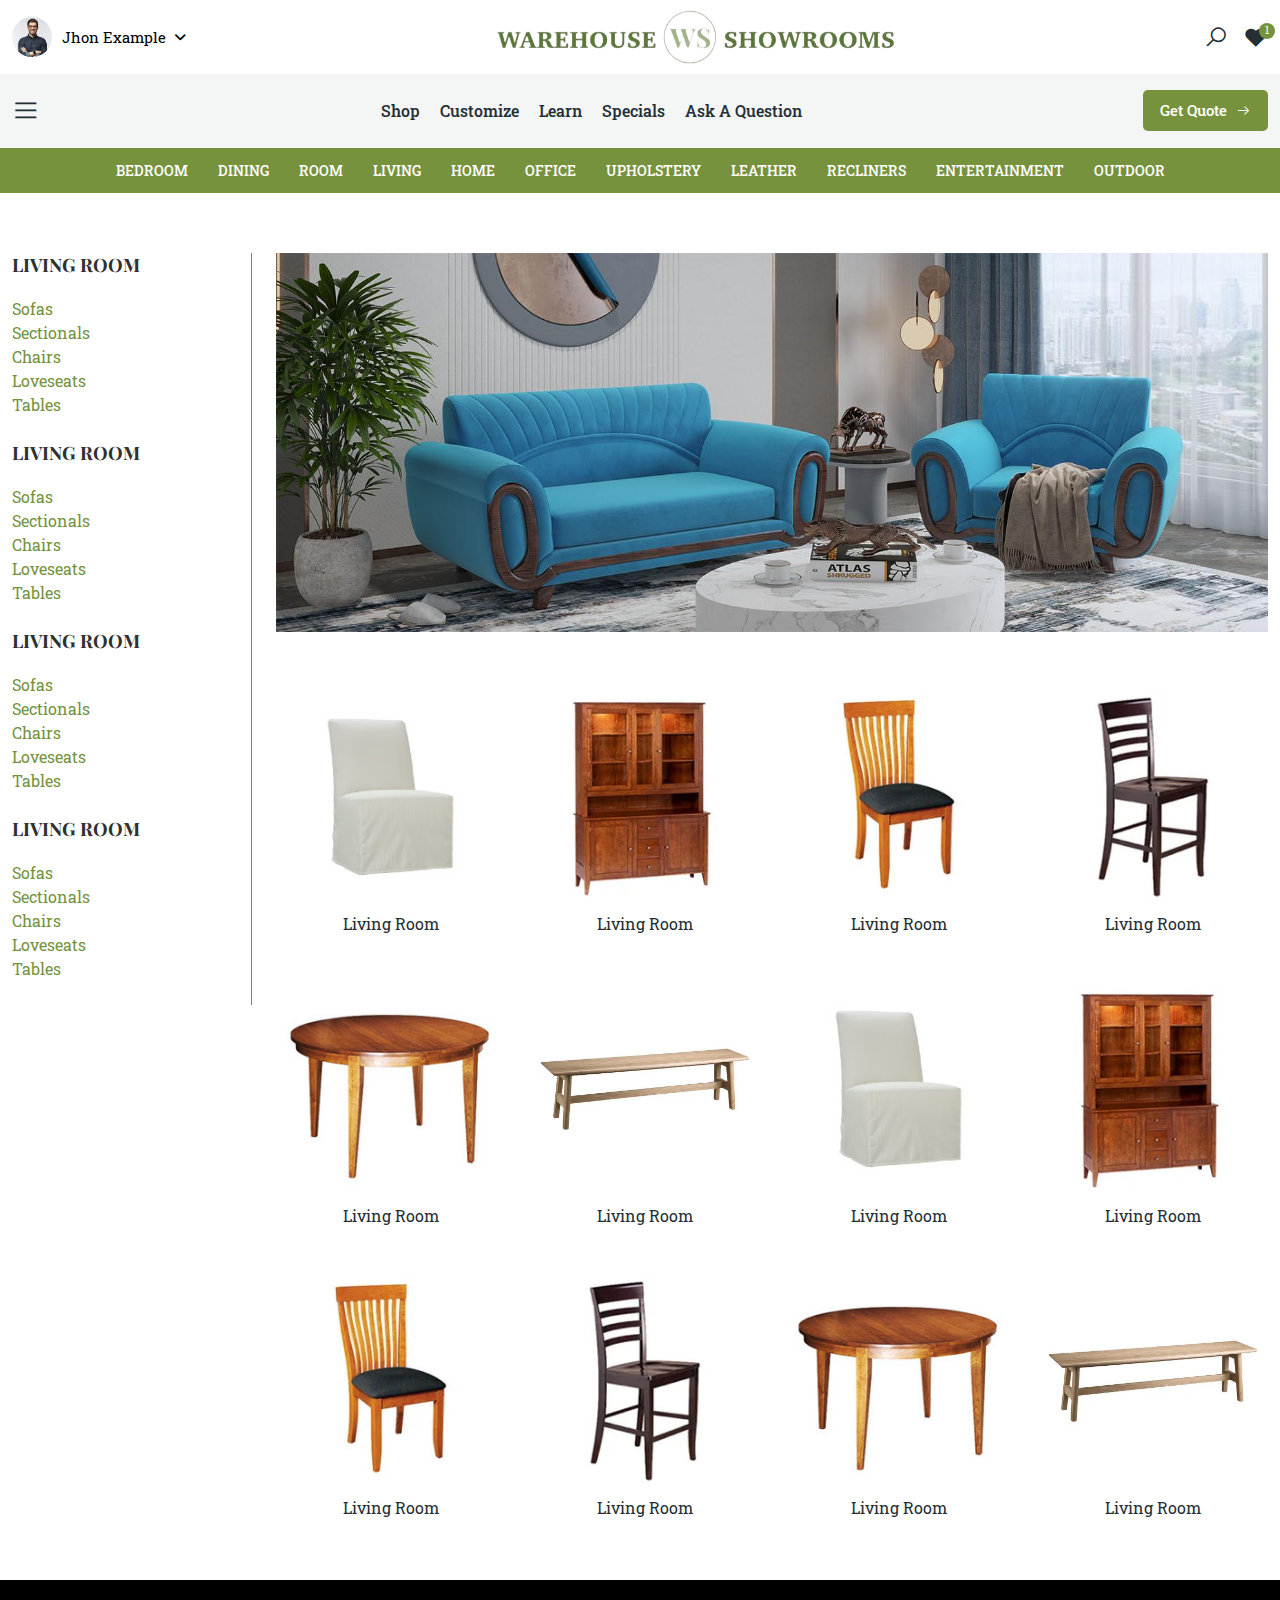
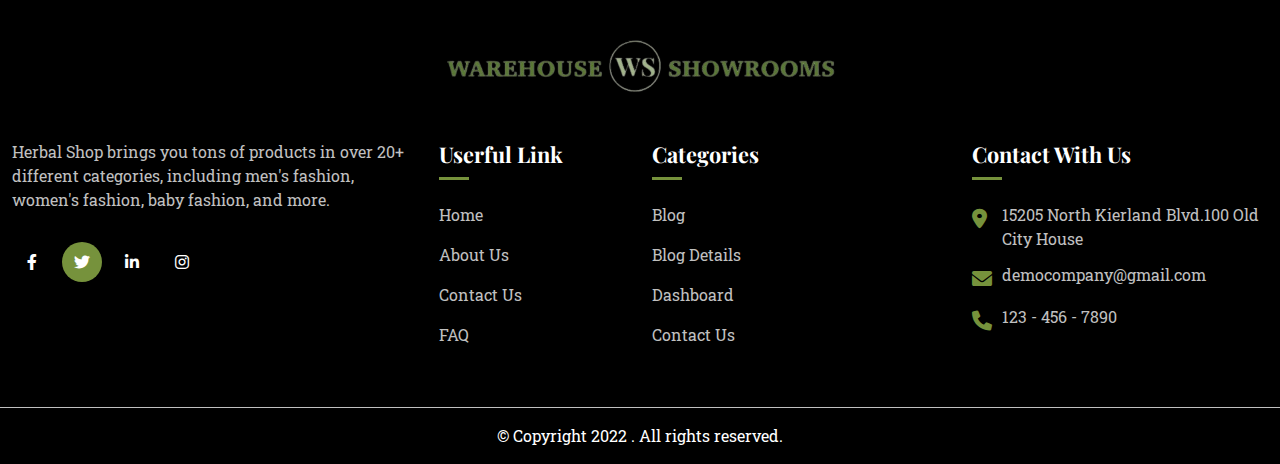
==== category.html @ d8f4ef50 "update" ====
<!-- meta tags and other links -->
<!-- Header -->
<!DOCTYPE html>
<html lang="en">

<head>
    <meta charset="UTF-8">
    <meta http-equiv="X-UA-Compatible" content="IE=edge">
    <meta name="viewport" content="width=device-width, initial-scale=1.0">
    <!-- Title -->
    <title> Html Template</title>
    <!-- Favicon -->
    <link rel="shortcut icon" href="assets/images/logo/favicon.png">
    <!-- Bootstrap -->
    <link rel="stylesheet" href="assets/css/bootstrap.min.css">
    <!-- Font awesome -->
    <link rel="stylesheet" href="assets/css/fontawesome-all.min.css">
    <!-- Slick -->
    <link rel="stylesheet" href="assets/css/slick.css">
    <!-- line awesome -->
    <link rel="stylesheet" href="assets/css/line-awesome.min.css">
    <!-- Odometer -->
    <link rel="stylesheet" href="assets/css/magnificpopup.css">
    <!-- zoom -->
    <link rel="stylesheet" href="assets/css/xzoom.css">
    <!-- Main css -->
    <link rel="stylesheet" href="assets/css/main.css">
</head>

<body>
    <!-- Preloader -->
    <div class="preloader">
        <div class="loader-p"></div>
    </div>
    <!-- scroll top -->
    <a class="scroll-top"><i class="fas fa-angle-double-up"></i></a>

    <!-- header top -->
    <div class="header-top">
        <div class="container">
            <div class="top-header-wrapper d-flex flex-wrap justify-content-between align-items-center">
                <div class="user-info">
                    <button class="user-info__button flex-align">
                        <span class="user-info__thumb">
                            <img src="assets/images/testimonial/P01-150x150.jpg" class="fit-image" alt="">
                        </span>
                        <p class="user-info__name">Jhon Example</p>
                    </button>
                    <ul class="user-info-dropdown">
                        <li class="user-info-dropdown__item"><a class="user-info-dropdown__link" href="#">
                                <span class="icon"><i class="far fa-user-circle"></i></span>
                                <span class="text">My Profile</span>
                            </a></li>
                        <li class="user-info-dropdown__item"><a class="user-info-dropdown__link" href="#">
                                <span class="icon"><i class="fas fa-cog"></i></span>
                                <span class="text">Settings</span>
                            </a></li>
                        <li class="user-info-dropdown__item"><a class="user-info-dropdown__link" href="#">
                                <span class="icon"><i class="fas fa-sign-out-alt"></i></span>
                                <span class="text">Log Out</span>
                            </a></li>
                    </ul>
                </div>
                <a class="navbar-brand logo" href="index.html">
                    <img src="assets/images/logo/logo.png" alt="">
                </a>

                <div class="header-top__right">
                    <div class="header-search">
                        <span class="icon search-button"><i class="las la-search"></i></span>

                        <div class="header-search__wrapper">
                            <form action="" class="search_inner">
                                <input type="text" class="form--control" placeholder="Search here ...">
                                <button class="search_inner__button" type="submit"><i
                                        class="las la-search"></i></button>
                            </form>
                        </div>
                    </div>

                    <a href="" class="wishlist">
                        <span class="wishlist__count">1</span>
                        <span class="icon"><i class="las la-heart"></i></span>
                    </a>
                </div>
            </div>
        </div>
    </div>
    <!-- header nav -->
    <header class="header" id="header">
        <div class="container">
            <nav class="navbar navbar-expand-lg">

                <div class="header-toggle">
                    <span class="icon"><i class="las la-bars"></i></span>
                </div>
                <div class="collapse navbar-collapse">
                    <ul class="navbar-nav nav-menu m-auto align-items-lg-center">
                        <li class="nav-item">
                            <a class="nav-link" aria-current="page" href="about.html">Shop</a>
                        </li>
                        <li class="nav-item">
                            <a class="nav-link" aria-current="page" href="index.html">Customize</a>
                        </li>
                        <li class="nav-item">
                            <a class="nav-link" href="#">Learn</a>
                        </li>
                        <li class="nav-item">
                            <a class="nav-link" href="#">
                                Specials</a>
                        </li>
                        <li class="nav-item">
                            <a class="nav-link" href="#">Ask A Question</a>
                        </li>
                    </ul>
                </div>

                <div class="header-contact-button">
                    <a href="#" class="btn btn--base btn--sm">Get Quote <span class="icon"><i
                                class="las la-arrow-right"></i></span></a>
                </div>
            </nav>
        </div>
    </header>
    <!-- header category -->
    <div class="header-category">
        <div class="container">
            <ul class="header-category__list">
                <li>
                    <a href="">BEDROOM</a>
                </li>
                <li>
                    <a href="">DINING</a>
                </li>
                <li>
                    <a href="">ROOM</a>
                </li>
                <li>
                    <a href="">LIVING</a>
                </li>
                <li>
                    <a href="">HOME</a>
                </li>
                <li>
                    <a href="">OFFICE</a>
                </li>
                <li>
                    <a href="">UPHOLSTERY</a>
                </li>
                <li>
                    <a href="">LEATHER</a>
                </li>
                <li>
                    <a href="">RECLINERS</a>
                </li>
                <li>
                    <a href="">ENTERTAINMENT</a>
                </li>
                <li>
                    <a href="">OUTDOOR</a>
                </li>
            </ul>
        </div>
    </div>

    <div class="category-page py-60">
        <div class="container">
            <div class="category-page-wrapper">
                <div class="category-sidebar">
                    <div class="category-block">
                        <h6 class="category-block__title">LIVING ROOM</h6>
                        <ul>
                            <li>
                                <a href="">Sofas</a>
                            </li>
                            <li>
                                <a href="">Sectionals</a>
                            </li>
                            <li>
                                <a href="">Chairs</a>
                            </li>
                            <li>
                                <a href="">Loveseats</a>
                            </li>
                            <li>
                                <a href="">Tables</a>
                            </li>
                        </ul>
                    </div>
                    <div class="category-block">
                        <h6 class="category-block__title">LIVING ROOM</h6>
                        <ul>
                            <li>
                                <a href="">Sofas</a>
                            </li>
                            <li>
                                <a href="">Sectionals</a>
                            </li>
                            <li>
                                <a href="">Chairs</a>
                            </li>
                            <li>
                                <a href="">Loveseats</a>
                            </li>
                            <li>
                                <a href="">Tables</a>
                            </li>
                        </ul>
                    </div>
                    <div class="category-block">
                        <h6 class="category-block__title">LIVING ROOM</h6>
                        <ul>
                            <li>
                                <a href="">Sofas</a>
                            </li>
                            <li>
                                <a href="">Sectionals</a>
                            </li>
                            <li>
                                <a href="">Chairs</a>
                            </li>
                            <li>
                                <a href="">Loveseats</a>
                            </li>
                            <li>
                                <a href="">Tables</a>
                            </li>
                        </ul>
                    </div>
                    <div class="category-block">
                        <h6 class="category-block__title">LIVING ROOM</h6>
                        <ul>
                            <li>
                                <a href="">Sofas</a>
                            </li>
                            <li>
                                <a href="">Sectionals</a>
                            </li>
                            <li>
                                <a href="">Chairs</a>
                            </li>
                            <li>
                                <a href="">Loveseats</a>
                            </li>
                            <li>
                                <a href="">Tables</a>
                            </li>
                        </ul>
                    </div>
                </div>
                <div class="category-body">
                    <div class="category-banner">
                        <img src="assets/images/banner/1647862991464.jpg" alt="">
                    </div>

                    <div class="row gy-5 pt-60">
                        <div class="col-md-6 col-lg-3">
                            <a href="" class="feature-category-item">
                                <div class="feature-category-item__image">
                                    <img src="assets/images/category/Slipcovers.jpg" alt="living room">
                                </div>
                                <h6 class="feature-category-item__title">Living Room</h6>
                            </a>
                        </div>
                        <div class="col-md-6 col-lg-3">
                            <a href="" class="feature-category-item">
                                <div class="feature-category-item__image">
                                    <img src="assets/images/category/attrsel_1461915938508.webp" alt="living room">
                                </div>
                                <h6 class="feature-category-item__title">Living Room</h6>
                            </a>
                        </div>
                        <div class="col-md-6 col-lg-3">
                            <a href="" class="feature-category-item">
                                <div class="feature-category-item__image">
                                    <img src="assets/images/category/attrsel_1461915997820.webp" alt="living room">
                                </div>
                                <h6 class="feature-category-item__title">Living Room</h6>
                            </a>
                        </div>
                        <div class="col-md-6 col-lg-3">
                            <a href="" class="feature-category-item">
                                <div class="feature-category-item__image">
                                    <img src="assets/images/category/attrsel_1461916352266.webp" alt="living room">
                                </div>
                                <h6 class="feature-category-item__title">Living Room</h6>
                            </a>
                        </div>
                        <div class="col-md-6 col-lg-3">
                            <a href="" class="feature-category-item">
                                <div class="feature-category-item__image">
                                    <img src="assets/images/category/attrsel_1461916380734.jpg" alt="living room">
                                </div>
                                <h6 class="feature-category-item__title">Living Room</h6>
                            </a>
                        </div>
                        <div class="col-md-6 col-lg-3">
                            <a href="" class="feature-category-item">
                                <div class="feature-category-item__image">
                                    <img src="assets/images/category/attrsel_1603983054504.webp" alt="living room">
                                </div>
                                <h6 class="feature-category-item__title">Living Room</h6>
                            </a>
                        </div>
                        <div class="col-md-6 col-lg-3">
                            <a href="" class="feature-category-item">
                                <div class="feature-category-item__image">
                                    <img src="assets/images/category/Slipcovers.jpg" alt="living room">
                                </div>
                                <h6 class="feature-category-item__title">Living Room</h6>
                            </a>
                        </div>
                        <div class="col-md-6 col-lg-3">
                            <a href="" class="feature-category-item">
                                <div class="feature-category-item__image">
                                    <img src="assets/images/category/attrsel_1461915938508.webp" alt="living room">
                                </div>
                                <h6 class="feature-category-item__title">Living Room</h6>
                            </a>
                        </div>
                        <div class="col-md-6 col-lg-3">
                            <a href="" class="feature-category-item">
                                <div class="feature-category-item__image">
                                    <img src="assets/images/category/attrsel_1461915997820.webp" alt="living room">
                                </div>
                                <h6 class="feature-category-item__title">Living Room</h6>
                            </a>
                        </div>
                        <div class="col-md-6 col-lg-3">
                            <a href="" class="feature-category-item">
                                <div class="feature-category-item__image">
                                    <img src="assets/images/category/attrsel_1461916352266.webp" alt="living room">
                                </div>
                                <h6 class="feature-category-item__title">Living Room</h6>
                            </a>
                        </div>
                        <div class="col-md-6 col-lg-3">
                            <a href="" class="feature-category-item">
                                <div class="feature-category-item__image">
                                    <img src="assets/images/category/attrsel_1461916380734.jpg" alt="living room">
                                </div>
                                <h6 class="feature-category-item__title">Living Room</h6>
                            </a>
                        </div>
                        <div class="col-md-6 col-lg-3">
                            <a href="" class="feature-category-item">
                                <div class="feature-category-item__image">
                                    <img src="assets/images/category/attrsel_1603983054504.webp" alt="living room">
                                </div>
                                <h6 class="feature-category-item__title">Living Room</h6>
                            </a>
                        </div>
                    </div>
                </div>
            </div>
        </div>
    </div>

    <!-- footer section -->
    <footer class="footer-area">
        <div class="py-60">
            <div class="container">
                <div class="row justify-content-center gy-5">
                    <div class="col-12">
                        <div class="footer-item__logo">
                            <a href="index.html"> <img src="assets/images/logo/logo.png" alt=""></a>
                        </div>
                    </div>
                    <div class="col-xl-4 col-sm-6 col-xsm-6">
                        <div class="footer-item">
                            <p class="footer-item__desc"> Herbal Shop brings you tons of products in over 20+ different
                                categories, including men's fashion, women's fashion, baby fashion, and more. </p>
                            <ul class="social-list">
                                <li class="social-list__item"><a href="https://www.facebook.com"
                                        class="social-list__link flex-center"><i class="fab fa-facebook-f"></i></a>
                                </li>
                                <li class="social-list__item"><a href="https://www.twitter.com"
                                        class="social-list__link flex-center active"> <i class="fab fa-twitter"></i></a>
                                </li>
                                <li class="social-list__item"><a href="https://www.linkedin.com"
                                        class="social-list__link flex-center"> <i class="fab fa-linkedin-in"></i></a>
                                </li>
                                <li class="social-list__item"><a href="https://www.pinterest.com"
                                        class="social-list__link flex-center"> <i class="fab fa-instagram"></i></a></li>
                            </ul>
                        </div>
                    </div>
                    <div class="col-xl-2 col-sm-6 col-xsm-6">
                        <div class="footer-item">
                            <h5 class="footer-item__title">Userful Link</h5>
                            <ul class="footer-menu">
                                <li class="footer-menu__item"><a href="#" class="footer-menu__link">Home</a></li>
                                <li class="footer-menu__item"><a href="#" class="footer-menu__link">About Us </a></li>
                                <li class="footer-menu__item"><a href="#" class="footer-menu__link">Contact Us </a></li>
                                <li class="footer-menu__item"><a href="#" class="footer-menu__link">FAQ</a></li>
                            </ul>
                        </div>
                    </div>
                    <div class="col-xl-3 col-sm-6 col-xsm-6">
                        <div class="footer-item">
                            <h5 class="footer-item__title">Categories</h5>
                            <ul class="footer-menu">
                                <li class="footer-menu__item"><a href="#" class="footer-menu__link">Blog </a></li>
                                <li class="footer-menu__item"><a href="#" class="footer-menu__link">Blog Details </a>
                                </li>
                                <li class="footer-menu__item"><a href="#" class="footer-menu__link">Dashboard </a></li>
                                <li class="footer-menu__item"><a href="#" class="footer-menu__link"> Contact Us</a></li>
                            </ul>
                        </div>
                    </div>
                    <div class="col-xl-3 col-sm-6 col-xsm-6">
                        <div class="footer-item">
                            <h5 class="footer-item__title">Contact With Us</h5>
                            <ul class="footer-contact-menu">
                                <li class="footer-contact-menu__item">
                                    <div class="footer-contact-menu__item-icon">
                                        <i class="fas fa-map-marker-alt"></i>
                                    </div>
                                    <div class="footer-contact-menu__item-content">
                                        <p>15205 North Kierland Blvd.100
                                            Old City House</p>
                                    </div>
                                </li>
                                <li class="footer-contact-menu__item">
                                    <div class="footer-contact-menu__item-icon">
                                        <i class="fas fa-envelope"></i>
                                    </div>
                                    <div class="footer-contact-menu__item-content">
                                        <p>democompany@gmail.com</p>
                                    </div>
                                </li>
                                <li class="footer-contact-menu__item">
                                    <div class="footer-contact-menu__item-icon">
                                        <i class="fas fa-phone"></i>
                                    </div>
                                    <div class="footer-contact-menu__item-content">
                                        <p>123 - 456 - 7890 </p>
                                    </div>
                                </li>
                            </ul>
                        </div>
                    </div>
                </div>
            </div>
        </div>
        <!-- Footer Top End-->

        <!-- bottom Footer -->
        <div class="bottom-footer py-3">
            <div class="container">
                <div class="text-center">
                    <p class="bottom-footer__text text-white"> &copy; Copyright 2022 . All rights reserved.</p>
                </div>
            </div>
        </div>
    </footer>
    <!-- Jquery js -->
    <script src="assets/js/jquery-3.6.3.min.js"></script>
    <!-- Bootstrap Bundle Js -->
    <script src="assets/js/boostrap.bundle.min.js"></script>
    <!-- Slick js -->
    <script src="assets/js/slick.min.js"></script>
    <!-- Odometer js -->
    <script src="assets/js/magnific.min.js"></script>
    <!-- Viewport js -->
    <script src="assets/js/viewport.jquery.js"></script>
    <!-- x zoom -->
    <script src="assets/js/xzoom.min.js"></script>
    <!-- setup -->
    <script src="assets/js/setup.js"></script>
    <!-- main js -->
    <script src="assets/js/main.js"></script>
</body>

</html>
---- assets/css/line-awesome.min.css ----
.la,.lab,.lad,.lal,.lar,.las{-moz-osx-font-smoothing:grayscale;-webkit-font-smoothing:antialiased;display:inline-block;font-style:normal;font-variant:normal;text-rendering:auto;line-height:1}.la-lg{font-size:1.33333em;line-height:.75em;vertical-align:-.0667em}.la-xs{font-size:.75em}.la-sm{font-size:.875em}.la-1x{font-size:1em}.la-2x{font-size:2em}.la-3x{font-size:3em}.la-4x{font-size:4em}.la-5x{font-size:5em}.la-6x{font-size:6em}.la-7x{font-size:7em}.la-8x{font-size:8em}.la-9x{font-size:9em}.la-10x{font-size:10em}.la-fw{text-align:center;width:1.25em}.la-ul{list-style-type:none;margin-left:2.5em;padding-left:0}.la-ul>li{position:relative}.la-li{left:-2em;position:absolute;text-align:center;width:2em;line-height:inherit}.la-border{border:solid .08em #eee;border-radius:.1em;padding:.2em .25em .15em}.la-pull-left{float:left}.la-pull-right{float:right}.la.la-pull-left,.lab.la-pull-left,.lal.la-pull-left,.lar.la-pull-left,.las.la-pull-left{margin-right:.3em}.la.la-pull-right,.lab.la-pull-right,.lal.la-pull-right,.lar.la-pull-right,.las.la-pull-right{margin-left:.3em}.la-spin{-webkit-animation:la-spin 2s infinite linear;animation:la-spin 2s infinite linear}.la-pulse{-webkit-animation:la-spin 1s infinite steps(8);animation:la-spin 1s infinite steps(8)}@-webkit-keyframes la-spin{0%{-webkit-transform:rotate(0);transform:rotate(0)}100%{-webkit-transform:rotate(360deg);transform:rotate(360deg)}}@keyframes la-spin{0%{-webkit-transform:rotate(0);transform:rotate(0)}100%{-webkit-transform:rotate(360deg);transform:rotate(360deg)}}.la-rotate-90{-webkit-transform:rotate(90deg);transform:rotate(90deg)}.la-rotate-180{-webkit-transform:rotate(180deg);transform:rotate(180deg)}.la-rotate-270{-webkit-transform:rotate(270deg);transform:rotate(270deg)}.la-flip-horizontal{-webkit-transform:scale(-1,1);transform:scale(-1,1)}.la-flip-vertical{-webkit-transform:scale(1,-1);transform:scale(1,-1)}.la-flip-both,.la-flip-horizontal.la-flip-vertical{-webkit-transform:scale(-1,-1);transform:scale(-1,-1)}:root .la-flip-both,:root .la-flip-horizontal,:root .la-flip-vertical,:root .la-rotate-180,:root .la-rotate-270,:root .la-rotate-90{-webkit-filter:none;filter:none}.la-stack{display:inline-block;height:2em;line-height:2em;position:relative;vertical-align:middle;width:2.5em}.la-stack-1x,.la-stack-2x{left:0;position:absolute;text-align:center;width:100%}.la-stack-1x{line-height:inherit}.la-stack-2x{font-size:2em}.la-inverse{color:#fff}.la-500px:before{content:"\f26e"}.la-accessible-icon:before{content:"\f368"}.la-accusoft:before{content:"\f369"}.la-acquisitions-incorporated:before{content:"\f6af"}.la-ad:before{content:"\f641"}.la-address-book:before{content:"\f2b9"}.la-address-card:before{content:"\f2bb"}.la-adjust:before{content:"\f042"}.la-adn:before{content:"\f170"}.la-adobe:before{content:"\f778"}.la-adversal:before{content:"\f36a"}.la-affiliatetheme:before{content:"\f36b"}.la-air-freshener:before{content:"\f5d0"}.la-airbnb:before{content:"\f834"}.la-algolia:before{content:"\f36c"}.la-align-center:before{content:"\f037"}.la-align-justify:before{content:"\f039"}.la-align-left:before{content:"\f036"}.la-align-right:before{content:"\f038"}.la-alipay:before{content:"\f642"}.la-allergies:before{content:"\f461"}.la-amazon:before{content:"\f270"}.la-amazon-pay:before{content:"\f42c"}.la-ambulance:before{content:"\f0f9"}.la-american-sign-language-interpreting:before{content:"\f2a3"}.la-amilia:before{content:"\f36d"}.la-anchor:before{content:"\f13d"}.la-android:before{content:"\f17b"}.la-angellist:before{content:"\f209"}.la-angle-double-down:before{content:"\f103"}.la-angle-double-left:before{content:"\f100"}.la-angle-double-right:before{content:"\f101"}.la-angle-double-up:before{content:"\f102"}.la-angle-down:before{content:"\f107"}.la-angle-left:before{content:"\f104"}.la-angle-right:before{content:"\f105"}.la-angle-up:before{content:"\f106"}.la-angry:before{content:"\f556"}.la-angrycreative:before{content:"\f36e"}.la-angular:before{content:"\f420"}.la-ankh:before{content:"\f644"}.la-app-store:before{content:"\f36f"}.la-app-store-ios:before{content:"\f370"}.la-apper:before{content:"\f371"}.la-apple:before{content:"\f179"}.la-apple-alt:before{content:"\f5d1"}.la-apple-pay:before{content:"\f415"}.la-archive:before{content:"\f187"}.la-archway:before{content:"\f557"}.la-arrow-alt-circle-down:before{content:"\f358"}.la-arrow-alt-circle-left:before{content:"\f359"}.la-arrow-alt-circle-right:before{content:"\f35a"}.la-arrow-alt-circle-up:before{content:"\f35b"}.la-arrow-circle-down:before{content:"\f0ab"}.la-arrow-circle-left:before{content:"\f0a8"}.la-arrow-circle-right:before{content:"\f0a9"}.la-arrow-circle-up:before{content:"\f0aa"}.la-arrow-down:before{content:"\f063"}.la-arrow-left:before{content:"\f060"}.la-arrow-right:before{content:"\f061"}.la-arrow-up:before{content:"\f062"}.la-arrows-alt:before{content:"\f0b2"}.la-arrows-alt-h:before{content:"\f337"}.la-arrows-alt-v:before{content:"\f338"}.la-artstation:before{content:"\f77a"}.la-assistive-listening-systems:before{content:"\f2a2"}.la-asterisk:before{content:"\f069"}.la-asymmetrik:before{content:"\f372"}.la-at:before{content:"\f1fa"}.la-atlas:before{content:"\f558"}.la-atlassian:before{content:"\f77b"}.la-atom:before{content:"\f5d2"}.la-audible:before{content:"\f373"}.la-audio-description:before{content:"\f29e"}.la-autoprefixer:before{content:"\f41c"}.la-avianex:before{content:"\f374"}.la-aviato:before{content:"\f421"}.la-award:before{content:"\f559"}.la-aws:before{content:"\f375"}.la-baby:before{content:"\f77c"}.la-baby-carriage:before{content:"\f77d"}.la-backspace:before{content:"\f55a"}.la-backward:before{content:"\f04a"}.la-bacon:before{content:"\f7e5"}.la-balance-scale:before{content:"\f24e"}.la-balance-scale-left:before{content:"\f515"}.la-balance-scale-right:before{content:"\f516"}.la-ban:before{content:"\f05e"}.la-band-aid:before{content:"\f462"}.la-bandcamp:before{content:"\f2d5"}.la-barcode:before{content:"\f02a"}.la-bars:before{content:"\f0c9"}.la-baseball-ball:before{content:"\f433"}.la-basketball-ball:before{content:"\f434"}.la-bath:before{content:"\f2cd"}.la-battery-empty:before{content:"\f244"}.la-battery-full:before{content:"\f240"}.la-battery-half:before{content:"\f242"}.la-battery-quarter:before{content:"\f243"}.la-battery-three-quarters:before{content:"\f241"}.la-battle-net:before{content:"\f835"}.la-bed:before{content:"\f236"}.la-beer:before{content:"\f0fc"}.la-behance:before{content:"\f1b4"}.la-behance-square:before{content:"\f1b5"}.la-bell:before{content:"\f0f3"}.la-bell-slash:before{content:"\f1f6"}.la-bezier-curve:before{content:"\f55b"}.la-bible:before{content:"\f647"}.la-bicycle:before{content:"\f206"}.la-biking:before{content:"\f84a"}.la-bimobject:before{content:"\f378"}.la-binoculars:before{content:"\f1e5"}.la-biohazard:before{content:"\f780"}.la-birthday-cake:before{content:"\f1fd"}.la-bitbucket:before{content:"\f171"}.la-bitcoin:before{content:"\f379"}.la-bity:before{content:"\f37a"}.la-black-tie:before{content:"\f27e"}.la-blackberry:before{content:"\f37b"}.la-blender:before{content:"\f517"}.la-blender-phone:before{content:"\f6b6"}.la-blind:before{content:"\f29d"}.la-blog:before{content:"\f781"}.la-blogger:before{content:"\f37c"}.la-blogger-b:before{content:"\f37d"}.la-bluetooth:before{content:"\f293"}.la-bluetooth-b:before{content:"\f294"}.la-bold:before{content:"\f032"}.la-bolt:before{content:"\f0e7"}.la-bomb:before{content:"\f1e2"}.la-bone:before{content:"\f5d7"}.la-bong:before{content:"\f55c"}.la-book:before{content:"\f02d"}.la-book-dead:before{content:"\f6b7"}.la-book-medical:before{content:"\f7e6"}.la-book-open:before{content:"\f518"}.la-book-reader:before{content:"\f5da"}.la-bookmark:before{content:"\f02e"}.la-bootstrap:before{content:"\f836"}.la-border-all:before{content:"\f84c"}.la-border-none:before{content:"\f850"}.la-border-style:before{content:"\f853"}.la-bowling-ball:before{content:"\f436"}.la-box:before{content:"\f466"}.la-box-open:before{content:"\f49e"}.la-boxes:before{content:"\f468"}.la-braille:before{content:"\f2a1"}.la-brain:before{content:"\f5dc"}.la-bread-slice:before{content:"\f7ec"}.la-briefcase:before{content:"\f0b1"}.la-briefcase-medical:before{content:"\f469"}.la-broadcast-tower:before{content:"\f519"}.la-broom:before{content:"\f51a"}.la-brush:before{content:"\f55d"}.la-btc:before{content:"\f15a"}.la-buffer:before{content:"\f837"}.la-bug:before{content:"\f188"}.la-building:before{content:"\f1ad"}.la-bullhorn:before{content:"\f0a1"}.la-bullseye:before{content:"\f140"}.la-burn:before{content:"\f46a"}.la-buromobelexperte:before{content:"\f37f"}.la-bus:before{content:"\f207"}.la-bus-alt:before{content:"\f55e"}.la-business-time:before{content:"\f64a"}.la-buy-n-large:before{content:"\f8a6"}.la-buysellads:before{content:"\f20d"}.la-calculator:before{content:"\f1ec"}.la-calendar:before{content:"\f133"}.la-calendar-alt:before{content:"\f073"}.la-calendar-check:before{content:"\f274"}.la-calendar-day:before{content:"\f783"}.la-calendar-minus:before{content:"\f272"}.la-calendar-plus:before{content:"\f271"}.la-calendar-times:before{content:"\f273"}.la-calendar-week:before{content:"\f784"}.la-camera:before{content:"\f030"}.la-camera-retro:before{content:"\f083"}.la-campground:before{content:"\f6bb"}.la-canadian-maple-leaf:before{content:"\f785"}.la-candy-cane:before{content:"\f786"}.la-cannabis:before{content:"\f55f"}.la-capsules:before{content:"\f46b"}.la-car:before{content:"\f1b9"}.la-car-alt:before{content:"\f5de"}.la-car-battery:before{content:"\f5df"}.la-car-crash:before{content:"\f5e1"}.la-car-side:before{content:"\f5e4"}.la-caret-down:before{content:"\f0d7"}.la-caret-left:before{content:"\f0d9"}.la-caret-right:before{content:"\f0da"}.la-caret-square-down:before{content:"\f150"}.la-caret-square-left:before{content:"\f191"}.la-caret-square-right:before{content:"\f152"}.la-caret-square-up:before{content:"\f151"}.la-caret-up:before{content:"\f0d8"}.la-carrot:before{content:"\f787"}.la-cart-arrow-down:before{content:"\f218"}.la-cart-plus:before{content:"\f217"}.la-cash-register:before{content:"\f788"}.la-cat:before{content:"\f6be"}.la-cc-amazon-pay:before{content:"\f42d"}.la-cc-amex:before{content:"\f1f3"}.la-cc-apple-pay:before{content:"\f416"}.la-cc-diners-club:before{content:"\f24c"}.la-cc-discover:before{content:"\f1f2"}.la-cc-jcb:before{content:"\f24b"}.la-cc-mastercard:before{content:"\f1f1"}.la-cc-paypal:before{content:"\f1f4"}.la-cc-stripe:before{content:"\f1f5"}.la-cc-visa:before{content:"\f1f0"}.la-centercode:before{content:"\f380"}.la-centos:before{content:"\f789"}.la-certificate:before{content:"\f0a3"}.la-chair:before{content:"\f6c0"}.la-chalkboard:before{content:"\f51b"}.la-chalkboard-teacher:before{content:"\f51c"}.la-charging-station:before{content:"\f5e7"}.la-chart-area:before{content:"\f1fe"}.la-chart-bar:before{content:"\f080"}.la-chart-line:before{content:"\f201"}.la-chart-pie:before{content:"\f200"}.la-check:before{content:"\f00c"}.la-check-circle:before{content:"\f058"}.la-check-double:before{content:"\f560"}.la-check-square:before{content:"\f14a"}.la-cheese:before{content:"\f7ef"}.la-chess:before{content:"\f439"}.la-chess-bishop:before{content:"\f43a"}.la-chess-board:before{content:"\f43c"}.la-chess-king:before{content:"\f43f"}.la-chess-knight:before{content:"\f441"}.la-chess-pawn:before{content:"\f443"}.la-chess-queen:before{content:"\f445"}.la-chess-rook:before{content:"\f447"}.la-chevron-circle-down:before{content:"\f13a"}.la-chevron-circle-left:before{content:"\f137"}.la-chevron-circle-right:before{content:"\f138"}.la-chevron-circle-up:before{content:"\f139"}.la-chevron-down:before{content:"\f078"}.la-chevron-left:before{content:"\f053"}.la-chevron-right:before{content:"\f054"}.la-chevron-up:before{content:"\f077"}.la-child:before{content:"\f1ae"}.la-chrome:before{content:"\f268"}.la-chromecast:before{content:"\f838"}.la-church:before{content:"\f51d"}.la-circle:before{content:"\f111"}.la-circle-notch:before{content:"\f1ce"}.la-city:before{content:"\f64f"}.la-clinic-medical:before{content:"\f7f2"}.la-clipboard:before{content:"\f328"}.la-clipboard-check:before{content:"\f46c"}.la-clipboard-list:before{content:"\f46d"}.la-clock:before{content:"\f017"}.la-clone:before{content:"\f24d"}.la-closed-captioning:before{content:"\f20a"}.la-cloud:before{content:"\f0c2"}.la-cloud-download-alt:before{content:"\f381"}.la-cloud-meatball:before{content:"\f73b"}.la-cloud-moon:before{content:"\f6c3"}.la-cloud-moon-rain:before{content:"\f73c"}.la-cloud-rain:before{content:"\f73d"}.la-cloud-showers-heavy:before{content:"\f740"}.la-cloud-sun:before{content:"\f6c4"}.la-cloud-sun-rain:before{content:"\f743"}.la-cloud-upload-alt:before{content:"\f382"}.la-cloudscale:before{content:"\f383"}.la-cloudsmith:before{content:"\f384"}.la-cloudversify:before{content:"\f385"}.la-cocktail:before{content:"\f561"}.la-code:before{content:"\f121"}.la-code-branch:before{content:"\f126"}.la-codepen:before{content:"\f1cb"}.la-codiepie:before{content:"\f284"}.la-coffee:before{content:"\f0f4"}.la-cog:before{content:"\f013"}.la-cogs:before{content:"\f085"}.la-coins:before{content:"\f51e"}.la-columns:before{content:"\f0db"}.la-comment:before{content:"\f075"}.la-comment-alt:before{content:"\f27a"}.la-comment-dollar:before{content:"\f651"}.la-comment-dots:before{content:"\f4ad"}.la-comment-medical:before{content:"\f7f5"}.la-comment-slash:before{content:"\f4b3"}.la-comments:before{content:"\f086"}.la-comments-dollar:before{content:"\f653"}.la-compact-disc:before{content:"\f51f"}.la-compass:before{content:"\f14e"}.la-compress:before{content:"\f066"}.la-compress-arrows-alt:before{content:"\f78c"}.la-concierge-bell:before{content:"\f562"}.la-confluence:before{content:"\f78d"}.la-connectdevelop:before{content:"\f20e"}.la-contao:before{content:"\f26d"}.la-cookie:before{content:"\f563"}.la-cookie-bite:before{content:"\f564"}.la-copy:before{content:"\f0c5"}.la-copyright:before{content:"\f1f9"}.la-cotton-bureau:before{content:"\f89e"}.la-couch:before{content:"\f4b8"}.la-cpanel:before{content:"\f388"}.la-creative-commons:before{content:"\f25e"}.la-creative-commons-by:before{content:"\f4e7"}.la-creative-commons-nc:before{content:"\f4e8"}.la-creative-commons-nc-eu:before{content:"\f4e9"}.la-creative-commons-nc-jp:before{content:"\f4ea"}.la-creative-commons-nd:before{content:"\f4eb"}.la-creative-commons-pd:before{content:"\f4ec"}.la-creative-commons-pd-alt:before{content:"\f4ed"}.la-creative-commons-remix:before{content:"\f4ee"}.la-creative-commons-sa:before{content:"\f4ef"}.la-creative-commons-sampling:before{content:"\f4f0"}.la-creative-commons-sampling-plus:before{content:"\f4f1"}.la-creative-commons-share:before{content:"\f4f2"}.la-creative-commons-zero:before{content:"\f4f3"}.la-credit-card:before{content:"\f09d"}.la-critical-role:before{content:"\f6c9"}.la-crop:before{content:"\f125"}.la-crop-alt:before{content:"\f565"}.la-cross:before{content:"\f654"}.la-crosshairs:before{content:"\f05b"}.la-crow:before{content:"\f520"}.la-crown:before{content:"\f521"}.la-crutch:before{content:"\f7f7"}.la-css3:before{content:"\f13c"}.la-css3-alt:before{content:"\f38b"}.la-cube:before{content:"\f1b2"}.la-cubes:before{content:"\f1b3"}.la-cut:before{content:"\f0c4"}.la-cuttlefish:before{content:"\f38c"}.la-d-and-d:before{content:"\f38d"}.la-d-and-d-beyond:before{content:"\f6ca"}.la-dashcube:before{content:"\f210"}.la-database:before{content:"\f1c0"}.la-deaf:before{content:"\f2a4"}.la-delicious:before{content:"\f1a5"}.la-democrat:before{content:"\f747"}.la-deploydog:before{content:"\f38e"}.la-deskpro:before{content:"\f38f"}.la-desktop:before{content:"\f108"}.la-dev:before{content:"\f6cc"}.la-deviantart:before{content:"\f1bd"}.la-dharmachakra:before{content:"\f655"}.la-dhl:before{content:"\f790"}.la-diagnoses:before{content:"\f470"}.la-diaspora:before{content:"\f791"}.la-dice:before{content:"\f522"}.la-dice-d20:before{content:"\f6cf"}.la-dice-d6:before{content:"\f6d1"}.la-dice-five:before{content:"\f523"}.la-dice-four:before{content:"\f524"}.la-dice-one:before{content:"\f525"}.la-dice-six:before{content:"\f526"}.la-dice-three:before{content:"\f527"}.la-dice-two:before{content:"\f528"}.la-digg:before{content:"\f1a6"}.la-digital-ocean:before{content:"\f391"}.la-digital-tachograph:before{content:"\f566"}.la-directions:before{content:"\f5eb"}.la-discord:before{content:"\f392"}.la-discourse:before{content:"\f393"}.la-divide:before{content:"\f529"}.la-dizzy:before{content:"\f567"}.la-dna:before{content:"\f471"}.la-dochub:before{content:"\f394"}.la-docker:before{content:"\f395"}.la-dog:before{content:"\f6d3"}.la-dollar-sign:before{content:"\f155"}.la-dolly:before{content:"\f472"}.la-dolly-flatbed:before{content:"\f474"}.la-donate:before{content:"\f4b9"}.la-door-closed:before{content:"\f52a"}.la-door-open:before{content:"\f52b"}.la-dot-circle:before{content:"\f192"}.la-dove:before{content:"\f4ba"}.la-download:before{content:"\f019"}.la-draft2digital:before{content:"\f396"}.la-drafting-compass:before{content:"\f568"}.la-dragon:before{content:"\f6d5"}.la-draw-polygon:before{content:"\f5ee"}.la-dribbble:before{content:"\f17d"}.la-dribbble-square:before{content:"\f397"}.la-dropbox:before{content:"\f16b"}.la-drum:before{content:"\f569"}.la-drum-steelpan:before{content:"\f56a"}.la-drumstick-bite:before{content:"\f6d7"}.la-drupal:before{content:"\f1a9"}.la-dumbbell:before{content:"\f44b"}.la-dumpster:before{content:"\f793"}.la-dumpster-fire:before{content:"\f794"}.la-dungeon:before{content:"\f6d9"}.la-dyalog:before{content:"\f399"}.la-earlybirds:before{content:"\f39a"}.la-ebay:before{content:"\f4f4"}.la-edge:before{content:"\f282"}.la-edit:before{content:"\f044"}.la-egg:before{content:"\f7fb"}.la-eject:before{content:"\f052"}.la-elementor:before{content:"\f430"}.la-ellipsis-h:before{content:"\f141"}.la-ellipsis-v:before{content:"\f142"}.la-ello:before{content:"\f5f1"}.la-ember:before{content:"\f423"}.la-empire:before{content:"\f1d1"}.la-envelope:before{content:"\f0e0"}.la-envelope-open:before{content:"\f2b6"}.la-envelope-open-text:before{content:"\f658"}.la-envelope-square:before{content:"\f199"}.la-envira:before{content:"\f299"}.la-equals:before{content:"\f52c"}.la-eraser:before{content:"\f12d"}.la-erlang:before{content:"\f39d"}.la-ethereum:before{content:"\f42e"}.la-ethernet:before{content:"\f796"}.la-etsy:before{content:"\f2d7"}.la-euro-sign:before{content:"\f153"}.la-evernote:before{content:"\f839"}.la-exchange-alt:before{content:"\f362"}.la-exclamation:before{content:"\f12a"}.la-exclamation-circle:before{content:"\f06a"}.la-exclamation-triangle:before{content:"\f071"}.la-expand:before{content:"\f065"}.la-expand-arrows-alt:before{content:"\f31e"}.la-expeditedssl:before{content:"\f23e"}.la-external-link-alt:before{content:"\f35d"}.la-external-link-square-alt:before{content:"\f360"}.la-eye:before{content:"\f06e"}.la-eye-dropper:before{content:"\f1fb"}.la-eye-slash:before{content:"\f070"}.la-facebook:before{content:"\f09a"}.la-facebook-f:before{content:"\f39e"}.la-facebook-messenger:before{content:"\f39f"}.la-facebook-square:before{content:"\f082"}.la-fan:before{content:"\f863"}.la-fantasy-flight-games:before{content:"\f6dc"}.la-fast-backward:before{content:"\f049"}.la-fast-forward:before{content:"\f050"}.la-fax:before{content:"\f1ac"}.la-feather:before{content:"\f52d"}.la-feather-alt:before{content:"\f56b"}.la-fedex:before{content:"\f797"}.la-fedora:before{content:"\f798"}.la-female:before{content:"\f182"}.la-fighter-jet:before{content:"\f0fb"}.la-figma:before{content:"\f799"}.la-file:before{content:"\f15b"}.la-file-alt:before{content:"\f15c"}.la-file-archive:before{content:"\f1c6"}.la-file-audio:before{content:"\f1c7"}.la-file-code:before{content:"\f1c9"}.la-file-contract:before{content:"\f56c"}.la-file-csv:before{content:"\f6dd"}.la-file-download:before{content:"\f56d"}.la-file-excel:before{content:"\f1c3"}.la-file-export:before{content:"\f56e"}.la-file-image:before{content:"\f1c5"}.la-file-import:before{content:"\f56f"}.la-file-invoice:before{content:"\f570"}.la-file-invoice-dollar:before{content:"\f571"}.la-file-medical:before{content:"\f477"}.la-file-medical-alt:before{content:"\f478"}.la-file-pdf:before{content:"\f1c1"}.la-file-powerpoint:before{content:"\f1c4"}.la-file-prescription:before{content:"\f572"}.la-file-signature:before{content:"\f573"}.la-file-upload:before{content:"\f574"}.la-file-video:before{content:"\f1c8"}.la-file-word:before{content:"\f1c2"}.la-fill:before{content:"\f575"}.la-fill-drip:before{content:"\f576"}.la-film:before{content:"\f008"}.la-filter:before{content:"\f0b0"}.la-fingerprint:before{content:"\f577"}.la-fire:before{content:"\f06d"}.la-fire-alt:before{content:"\f7e4"}.la-fire-extinguisher:before{content:"\f134"}.la-firefox:before{content:"\f269"}.la-first-aid:before{content:"\f479"}.la-first-order:before{content:"\f2b0"}.la-first-order-alt:before{content:"\f50a"}.la-firstdraft:before{content:"\f3a1"}.la-fish:before{content:"\f578"}.la-fist-raised:before{content:"\f6de"}.la-flag:before{content:"\f024"}.la-flag-checkered:before{content:"\f11e"}.la-flag-usa:before{content:"\f74d"}.la-flask:before{content:"\f0c3"}.la-flickr:before{content:"\f16e"}.la-flipboard:before{content:"\f44d"}.la-flushed:before{content:"\f579"}.la-fly:before{content:"\f417"}.la-folder:before{content:"\f07b"}.la-folder-minus:before{content:"\f65d"}.la-folder-open:before{content:"\f07c"}.la-folder-plus:before{content:"\f65e"}.la-font:before{content:"\f031"}.la-font-awesome:before{content:"\f2b4"}.la-font-awesome-alt:before{content:"\f35c"}.la-font-awesome-flag:before{content:"\f425"}.la-font-awesome-logo-full:before{content:"\f4e6"}.la-fonticons:before{content:"\f280"}.la-fonticons-fi:before{content:"\f3a2"}.la-football-ball:before{content:"\f44e"}.la-fort-awesome:before{content:"\f286"}.la-fort-awesome-alt:before{content:"\f3a3"}.la-forumbee:before{content:"\f211"}.la-forward:before{content:"\f04e"}.la-foursquare:before{content:"\f180"}.la-free-code-camp:before{content:"\f2c5"}.la-freebsd:before{content:"\f3a4"}.la-frog:before{content:"\f52e"}.la-frown:before{content:"\f119"}.la-frown-open:before{content:"\f57a"}.la-fulcrum:before{content:"\f50b"}.la-funnel-dollar:before{content:"\f662"}.la-futbol:before{content:"\f1e3"}.la-galactic-republic:before{content:"\f50c"}.la-galactic-senate:before{content:"\f50d"}.la-gamepad:before{content:"\f11b"}.la-gas-pump:before{content:"\f52f"}.la-gavel:before{content:"\f0e3"}.la-gem:before{content:"\f3a5"}.la-genderless:before{content:"\f22d"}.la-get-pocket:before{content:"\f265"}.la-gg:before{content:"\f260"}.la-gg-circle:before{content:"\f261"}.la-ghost:before{content:"\f6e2"}.la-gift:before{content:"\f06b"}.la-gifts:before{content:"\f79c"}.la-git:before{content:"\f1d3"}.la-git-alt:before{content:"\f841"}.la-git-square:before{content:"\f1d2"}.la-github:before{content:"\f09b"}.la-github-alt:before{content:"\f113"}.la-github-square:before{content:"\f092"}.la-gitkraken:before{content:"\f3a6"}.la-gitlab:before{content:"\f296"}.la-gitter:before{content:"\f426"}.la-glass-cheers:before{content:"\f79f"}.la-glass-martini:before{content:"\f000"}.la-glass-martini-alt:before{content:"\f57b"}.la-glass-whiskey:before{content:"\f7a0"}.la-glasses:before{content:"\f530"}.la-glide:before{content:"\f2a5"}.la-glide-g:before{content:"\f2a6"}.la-globe:before{content:"\f0ac"}.la-globe-africa:before{content:"\f57c"}.la-globe-americas:before{content:"\f57d"}.la-globe-asia:before{content:"\f57e"}.la-globe-europe:before{content:"\f7a2"}.la-gofore:before{content:"\f3a7"}.la-golf-ball:before{content:"\f450"}.la-goodreads:before{content:"\f3a8"}.la-goodreads-g:before{content:"\f3a9"}.la-google:before{content:"\f1a0"}.la-google-drive:before{content:"\f3aa"}.la-google-play:before{content:"\f3ab"}.la-google-plus:before{content:"\f2b3"}.la-google-plus-g:before{content:"\f0d5"}.la-google-plus-square:before{content:"\f0d4"}.la-google-wallet:before{content:"\f1ee"}.la-gopuram:before{content:"\f664"}.la-graduation-cap:before{content:"\f19d"}.la-gratipay:before{content:"\f184"}.la-grav:before{content:"\f2d6"}.la-greater-than:before{content:"\f531"}.la-greater-than-equal:before{content:"\f532"}.la-grimace:before{content:"\f57f"}.la-grin:before{content:"\f580"}.la-grin-alt:before{content:"\f581"}.la-grin-beam:before{content:"\f582"}.la-grin-beam-sweat:before{content:"\f583"}.la-grin-hearts:before{content:"\f584"}.la-grin-squint:before{content:"\f585"}.la-grin-squint-tears:before{content:"\f586"}.la-grin-stars:before{content:"\f587"}.la-grin-tears:before{content:"\f588"}.la-grin-tongue:before{content:"\f589"}.la-grin-tongue-squint:before{content:"\f58a"}.la-grin-tongue-wink:before{content:"\f58b"}.la-grin-wink:before{content:"\f58c"}.la-grip-horizontal:before{content:"\f58d"}.la-grip-lines:before{content:"\f7a4"}.la-grip-lines-vertical:before{content:"\f7a5"}.la-grip-vertical:before{content:"\f58e"}.la-gripfire:before{content:"\f3ac"}.la-grunt:before{content:"\f3ad"}.la-guitar:before{content:"\f7a6"}.la-gulp:before{content:"\f3ae"}.la-h-square:before{content:"\f0fd"}.la-hacker-news:before{content:"\f1d4"}.la-hacker-news-square:before{content:"\f3af"}.la-hackerrank:before{content:"\f5f7"}.la-hamburger:before{content:"\f805"}.la-hammer:before{content:"\f6e3"}.la-hamsa:before{content:"\f665"}.la-hand-holding:before{content:"\f4bd"}.la-hand-holding-heart:before{content:"\f4be"}.la-hand-holding-usd:before{content:"\f4c0"}.la-hand-lizard:before{content:"\f258"}.la-hand-middle-finger:before{content:"\f806"}.la-hand-paper:before{content:"\f256"}.la-hand-peace:before{content:"\f25b"}.la-hand-point-down:before{content:"\f0a7"}.la-hand-point-left:before{content:"\f0a5"}.la-hand-point-right:before{content:"\f0a4"}.la-hand-point-up:before{content:"\f0a6"}.la-hand-pointer:before{content:"\f25a"}.la-hand-rock:before{content:"\f255"}.la-hand-scissors:before{content:"\f257"}.la-hand-spock:before{content:"\f259"}.la-hands:before{content:"\f4c2"}.la-hands-helping:before{content:"\f4c4"}.la-handshake:before{content:"\f2b5"}.la-hanukiah:before{content:"\f6e6"}.la-hard-hat:before{content:"\f807"}.la-hashtag:before{content:"\f292"}.la-hat-cowboy:before{content:"\f8c0"}.la-hat-cowboy-side:before{content:"\f8c1"}.la-hat-wizard:before{content:"\f6e8"}.la-haykal:before{content:"\f666"}.la-hdd:before{content:"\f0a0"}.la-heading:before{content:"\f1dc"}.la-headphones:before{content:"\f025"}.la-headphones-alt:before{content:"\f58f"}.la-headset:before{content:"\f590"}.la-heart:before{content:"\f004"}.la-heart-broken:before{content:"\f7a9"}.la-heartbeat:before{content:"\f21e"}.la-helicopter:before{content:"\f533"}.la-highlighter:before{content:"\f591"}.la-hiking:before{content:"\f6ec"}.la-hippo:before{content:"\f6ed"}.la-hips:before{content:"\f452"}.la-hire-a-helper:before{content:"\f3b0"}.la-history:before{content:"\f1da"}.la-hockey-puck:before{content:"\f453"}.la-holly-berry:before{content:"\f7aa"}.la-home:before{content:"\f015"}.la-hooli:before{content:"\f427"}.la-hornbill:before{content:"\f592"}.la-horse:before{content:"\f6f0"}.la-horse-head:before{content:"\f7ab"}.la-hospital:before{content:"\f0f8"}.la-hospital-alt:before{content:"\f47d"}.la-hospital-symbol:before{content:"\f47e"}.la-hot-tub:before{content:"\f593"}.la-hotdog:before{content:"\f80f"}.la-hotel:before{content:"\f594"}.la-hotjar:before{content:"\f3b1"}.la-hourglass:before{content:"\f254"}.la-hourglass-end:before{content:"\f253"}.la-hourglass-half:before{content:"\f252"}.la-hourglass-start:before{content:"\f251"}.la-house-damage:before{content:"\f6f1"}.la-houzz:before{content:"\f27c"}.la-hryvnia:before{content:"\f6f2"}.la-html5:before{content:"\f13b"}.la-hubspot:before{content:"\f3b2"}.la-i-cursor:before{content:"\f246"}.la-ice-cream:before{content:"\f810"}.la-icicles:before{content:"\f7ad"}.la-icons:before{content:"\f86d"}.la-id-badge:before{content:"\f2c1"}.la-id-card:before{content:"\f2c2"}.la-id-card-alt:before{content:"\f47f"}.la-igloo:before{content:"\f7ae"}.la-image:before{content:"\f03e"}.la-images:before{content:"\f302"}.la-imdb:before{content:"\f2d8"}.la-inbox:before{content:"\f01c"}.la-indent:before{content:"\f03c"}.la-industry:before{content:"\f275"}.la-infinity:before{content:"\f534"}.la-info:before{content:"\f129"}.la-info-circle:before{content:"\f05a"}.la-instagram:before{content:"\f16d"}.la-intercom:before{content:"\f7af"}.la-internet-explorer:before{content:"\f26b"}.la-invision:before{content:"\f7b0"}.la-ioxhost:before{content:"\f208"}.la-italic:before{content:"\f033"}.la-itch-io:before{content:"\f83a"}.la-itunes:before{content:"\f3b4"}.la-itunes-note:before{content:"\f3b5"}.la-java:before{content:"\f4e4"}.la-jedi:before{content:"\f669"}.la-jedi-order:before{content:"\f50e"}.la-jenkins:before{content:"\f3b6"}.la-jira:before{content:"\f7b1"}.la-joget:before{content:"\f3b7"}.la-joint:before{content:"\f595"}.la-joomla:before{content:"\f1aa"}.la-journal-whills:before{content:"\f66a"}.la-js:before{content:"\f3b8"}.la-js-square:before{content:"\f3b9"}.la-jsfiddle:before{content:"\f1cc"}.la-kaaba:before{content:"\f66b"}.la-kaggle:before{content:"\f5fa"}.la-key:before{content:"\f084"}.la-keybase:before{content:"\f4f5"}.la-keyboard:before{content:"\f11c"}.la-keycdn:before{content:"\f3ba"}.la-khanda:before{content:"\f66d"}.la-kickstarter:before{content:"\f3bb"}.la-kickstarter-k:before{content:"\f3bc"}.la-kiss:before{content:"\f596"}.la-kiss-beam:before{content:"\f597"}.la-kiss-wink-heart:before{content:"\f598"}.la-kiwi-bird:before{content:"\f535"}.la-korvue:before{content:"\f42f"}.la-landmark:before{content:"\f66f"}.la-language:before{content:"\f1ab"}.la-laptop:before{content:"\f109"}.la-laptop-code:before{content:"\f5fc"}.la-laptop-medical:before{content:"\f812"}.la-laravel:before{content:"\f3bd"}.la-lastfm:before{content:"\f202"}.la-lastfm-square:before{content:"\f203"}.la-laugh:before{content:"\f599"}.la-laugh-beam:before{content:"\f59a"}.la-laugh-squint:before{content:"\f59b"}.la-laugh-wink:before{content:"\f59c"}.la-layer-group:before{content:"\f5fd"}.la-leaf:before{content:"\f06c"}.la-leanpub:before{content:"\f212"}.la-lemon:before{content:"\f094"}.la-less:before{content:"\f41d"}.la-less-than:before{content:"\f536"}.la-less-than-equal:before{content:"\f537"}.la-level-down-alt:before{content:"\f3be"}.la-level-up-alt:before{content:"\f3bf"}.la-life-ring:before{content:"\f1cd"}.la-lightbulb:before{content:"\f0eb"}.la-line:before{content:"\f3c0"}.la-link:before{content:"\f0c1"}.la-linkedin:before{content:"\f08c"}.la-linkedin-in:before{content:"\f0e1"}.la-linode:before{content:"\f2b8"}.la-linux:before{content:"\f17c"}.la-lira-sign:before{content:"\f195"}.la-list:before{content:"\f03a"}.la-list-alt:before{content:"\f022"}.la-list-ol:before{content:"\f0cb"}.la-list-ul:before{content:"\f0ca"}.la-location-arrow:before{content:"\f124"}.la-lock:before{content:"\f023"}.la-lock-open:before{content:"\f3c1"}.la-long-arrow-alt-down:before{content:"\f309"}.la-long-arrow-alt-left:before{content:"\f30a"}.la-long-arrow-alt-right:before{content:"\f30b"}.la-long-arrow-alt-up:before{content:"\f30c"}.la-low-vision:before{content:"\f2a8"}.la-luggage-cart:before{content:"\f59d"}.la-lyft:before{content:"\f3c3"}.la-magento:before{content:"\f3c4"}.la-magic:before{content:"\f0d0"}.la-magnet:before{content:"\f076"}.la-mail-bulk:before{content:"\f674"}.la-mailchimp:before{content:"\f59e"}.la-male:before{content:"\f183"}.la-mandalorian:before{content:"\f50f"}.la-map:before{content:"\f279"}.la-map-marked:before{content:"\f59f"}.la-map-marked-alt:before{content:"\f5a0"}.la-map-marker:before{content:"\f041"}.la-map-marker-alt:before{content:"\f3c5"}.la-map-pin:before{content:"\f276"}.la-map-signs:before{content:"\f277"}.la-markdown:before{content:"\f60f"}.la-marker:before{content:"\f5a1"}.la-mars:before{content:"\f222"}.la-mars-double:before{content:"\f227"}.la-mars-stroke:before{content:"\f229"}.la-mars-stroke-h:before{content:"\f22b"}.la-mars-stroke-v:before{content:"\f22a"}.la-mask:before{content:"\f6fa"}.la-mastodon:before{content:"\f4f6"}.la-maxcdn:before{content:"\f136"}.la-mdb:before{content:"\f8ca"}.la-medal:before{content:"\f5a2"}.la-medapps:before{content:"\f3c6"}.la-medium:before{content:"\f23a"}.la-medium-m:before{content:"\f3c7"}.la-medkit:before{content:"\f0fa"}.la-medrt:before{content:"\f3c8"}.la-meetup:before{content:"\f2e0"}.la-megaport:before{content:"\f5a3"}.la-meh:before{content:"\f11a"}.la-meh-blank:before{content:"\f5a4"}.la-meh-rolling-eyes:before{content:"\f5a5"}.la-memory:before{content:"\f538"}.la-mendeley:before{content:"\f7b3"}.la-menorah:before{content:"\f676"}.la-mercury:before{content:"\f223"}.la-meteor:before{content:"\f753"}.la-microchip:before{content:"\f2db"}.la-microphone:before{content:"\f130"}.la-microphone-alt:before{content:"\f3c9"}.la-microphone-alt-slash:before{content:"\f539"}.la-microphone-slash:before{content:"\f131"}.la-microscope:before{content:"\f610"}.la-microsoft:before{content:"\f3ca"}.la-minus:before{content:"\f068"}.la-minus-circle:before{content:"\f056"}.la-minus-square:before{content:"\f146"}.la-mitten:before{content:"\f7b5"}.la-mix:before{content:"\f3cb"}.la-mixcloud:before{content:"\f289"}.la-mizuni:before{content:"\f3cc"}.la-mobile:before{content:"\f10b"}.la-mobile-alt:before{content:"\f3cd"}.la-modx:before{content:"\f285"}.la-monero:before{content:"\f3d0"}.la-money-bill:before{content:"\f0d6"}.la-money-bill-alt:before{content:"\f3d1"}.la-money-bill-wave:before{content:"\f53a"}.la-money-bill-wave-alt:before{content:"\f53b"}.la-money-check:before{content:"\f53c"}.la-money-check-alt:before{content:"\f53d"}.la-monument:before{content:"\f5a6"}.la-moon:before{content:"\f186"}.la-mortar-pestle:before{content:"\f5a7"}.la-mosque:before{content:"\f678"}.la-motorcycle:before{content:"\f21c"}.la-mountain:before{content:"\f6fc"}.la-mouse:before{content:"\f8cc"}.la-mouse-pointer:before{content:"\f245"}.la-mug-hot:before{content:"\f7b6"}.la-music:before{content:"\f001"}.la-napster:before{content:"\f3d2"}.la-neos:before{content:"\f612"}.la-network-wired:before{content:"\f6ff"}.la-neuter:before{content:"\f22c"}.la-newspaper:before{content:"\f1ea"}.la-nimblr:before{content:"\f5a8"}.la-node:before{content:"\f419"}.la-node-js:before{content:"\f3d3"}.la-not-equal:before{content:"\f53e"}.la-notes-medical:before{content:"\f481"}.la-npm:before{content:"\f3d4"}.la-ns8:before{content:"\f3d5"}.la-nutritionix:before{content:"\f3d6"}.la-object-group:before{content:"\f247"}.la-object-ungroup:before{content:"\f248"}.la-odnoklassniki:before{content:"\f263"}.la-odnoklassniki-square:before{content:"\f264"}.la-oil-can:before{content:"\f613"}.la-old-republic:before{content:"\f510"}.la-om:before{content:"\f679"}.la-opencart:before{content:"\f23d"}.la-openid:before{content:"\f19b"}.la-opera:before{content:"\f26a"}.la-optin-monster:before{content:"\f23c"}.la-orcid:before{content:"\f8d2"}.la-osi:before{content:"\f41a"}.la-otter:before{content:"\f700"}.la-outdent:before{content:"\f03b"}.la-page4:before{content:"\f3d7"}.la-pagelines:before{content:"\f18c"}.la-pager:before{content:"\f815"}.la-paint-brush:before{content:"\f1fc"}.la-paint-roller:before{content:"\f5aa"}.la-palette:before{content:"\f53f"}.la-palfed:before{content:"\f3d8"}.la-pallet:before{content:"\f482"}.la-paper-plane:before{content:"\f1d8"}.la-paperclip:before{content:"\f0c6"}.la-parachute-box:before{content:"\f4cd"}.la-paragraph:before{content:"\f1dd"}.la-parking:before{content:"\f540"}.la-passport:before{content:"\f5ab"}.la-pastafarianism:before{content:"\f67b"}.la-paste:before{content:"\f0ea"}.la-patreon:before{content:"\f3d9"}.la-pause:before{content:"\f04c"}.la-pause-circle:before{content:"\f28b"}.la-paw:before{content:"\f1b0"}.la-paypal:before{content:"\f1ed"}.la-peace:before{content:"\f67c"}.la-pen:before{content:"\f304"}.la-pen-alt:before{content:"\f305"}.la-pen-fancy:before{content:"\f5ac"}.la-pen-nib:before{content:"\f5ad"}.la-pen-square:before{content:"\f14b"}.la-pencil-alt:before{content:"\f303"}.la-pencil-ruler:before{content:"\f5ae"}.la-penny-arcade:before{content:"\f704"}.la-people-carry:before{content:"\f4ce"}.la-pepper-hot:before{content:"\f816"}.la-percent:before{content:"\f295"}.la-percentage:before{content:"\f541"}.la-periscope:before{content:"\f3da"}.la-person-booth:before{content:"\f756"}.la-phabricator:before{content:"\f3db"}.la-phoenix-framework:before{content:"\f3dc"}.la-phoenix-squadron:before{content:"\f511"}.la-phone:before{content:"\f095"}.la-phone-alt:before{content:"\f879"}.la-phone-slash:before{content:"\f3dd"}.la-phone-square:before{content:"\f098"}.la-phone-square-alt:before{content:"\f87b"}.la-phone-volume:before{content:"\f2a0"}.la-photo-video:before{content:"\f87c"}.la-php:before{content:"\f457"}.la-pied-piper:before{content:"\f2ae"}.la-pied-piper-alt:before{content:"\f1a8"}.la-pied-piper-hat:before{content:"\f4e5"}.la-pied-piper-pp:before{content:"\f1a7"}.la-piggy-bank:before{content:"\f4d3"}.la-pills:before{content:"\f484"}.la-pinterest:before{content:"\f0d2"}.la-pinterest-p:before{content:"\f231"}.la-pinterest-square:before{content:"\f0d3"}.la-pizza-slice:before{content:"\f818"}.la-place-of-worship:before{content:"\f67f"}.la-plane:before{content:"\f072"}.la-plane-arrival:before{content:"\f5af"}.la-plane-departure:before{content:"\f5b0"}.la-play:before{content:"\f04b"}.la-play-circle:before{content:"\f144"}.la-playstation:before{content:"\f3df"}.la-plug:before{content:"\f1e6"}.la-plus:before{content:"\f067"}.la-plus-circle:before{content:"\f055"}.la-plus-square:before{content:"\f0fe"}.la-podcast:before{content:"\f2ce"}.la-poll:before{content:"\f681"}.la-poll-h:before{content:"\f682"}.la-poo:before{content:"\f2fe"}.la-poo-storm:before{content:"\f75a"}.la-poop:before{content:"\f619"}.la-portrait:before{content:"\f3e0"}.la-pound-sign:before{content:"\f154"}.la-power-off:before{content:"\f011"}.la-pray:before{content:"\f683"}.la-praying-hands:before{content:"\f684"}.la-prescription:before{content:"\f5b1"}.la-prescription-bottle:before{content:"\f485"}.la-prescription-bottle-alt:before{content:"\f486"}.la-print:before{content:"\f02f"}.la-procedures:before{content:"\f487"}.la-product-hunt:before{content:"\f288"}.la-project-diagram:before{content:"\f542"}.la-pushed:before{content:"\f3e1"}.la-puzzle-piece:before{content:"\f12e"}.la-python:before{content:"\f3e2"}.la-qq:before{content:"\f1d6"}.la-qrcode:before{content:"\f029"}.la-question:before{content:"\f128"}.la-question-circle:before{content:"\f059"}.la-quidditch:before{content:"\f458"}.la-quinscape:before{content:"\f459"}.la-quora:before{content:"\f2c4"}.la-quote-left:before{content:"\f10d"}.la-quote-right:before{content:"\f10e"}.la-quran:before{content:"\f687"}.la-r-project:before{content:"\f4f7"}.la-radiation:before{content:"\f7b9"}.la-radiation-alt:before{content:"\f7ba"}.la-rainbow:before{content:"\f75b"}.la-random:before{content:"\f074"}.la-raspberry-pi:before{content:"\f7bb"}.la-ravelry:before{content:"\f2d9"}.la-react:before{content:"\f41b"}.la-reacteurope:before{content:"\f75d"}.la-readme:before{content:"\f4d5"}.la-rebel:before{content:"\f1d0"}.la-receipt:before{content:"\f543"}.la-record-vinyl:before{content:"\f8d9"}.la-recycle:before{content:"\f1b8"}.la-red-river:before{content:"\f3e3"}.la-reddit:before{content:"\f1a1"}.la-reddit-alien:before{content:"\f281"}.la-reddit-square:before{content:"\f1a2"}.la-redhat:before{content:"\f7bc"}.la-redo:before{content:"\f01e"}.la-redo-alt:before{content:"\f2f9"}.la-registered:before{content:"\f25d"}.la-remove-format:before{content:"\f87d"}.la-renren:before{content:"\f18b"}.la-reply:before{content:"\f3e5"}.la-reply-all:before{content:"\f122"}.la-replyd:before{content:"\f3e6"}.la-republican:before{content:"\f75e"}.la-researchgate:before{content:"\f4f8"}.la-resolving:before{content:"\f3e7"}.la-restroom:before{content:"\f7bd"}.la-retweet:before{content:"\f079"}.la-rev:before{content:"\f5b2"}.la-ribbon:before{content:"\f4d6"}.la-ring:before{content:"\f70b"}.la-road:before{content:"\f018"}.la-robot:before{content:"\f544"}.la-rocket:before{content:"\f135"}.la-rocketchat:before{content:"\f3e8"}.la-rockrms:before{content:"\f3e9"}.la-route:before{content:"\f4d7"}.la-rss:before{content:"\f09e"}.la-rss-square:before{content:"\f143"}.la-ruble-sign:before{content:"\f158"}.la-ruler:before{content:"\f545"}.la-ruler-combined:before{content:"\f546"}.la-ruler-horizontal:before{content:"\f547"}.la-ruler-vertical:before{content:"\f548"}.la-running:before{content:"\f70c"}.la-rupee-sign:before{content:"\f156"}.la-sad-cry:before{content:"\f5b3"}.la-sad-tear:before{content:"\f5b4"}.la-safari:before{content:"\f267"}.la-salesforce:before{content:"\f83b"}.la-sass:before{content:"\f41e"}.la-satellite:before{content:"\f7bf"}.la-satellite-dish:before{content:"\f7c0"}.la-save:before{content:"\f0c7"}.la-schlix:before{content:"\f3ea"}.la-school:before{content:"\f549"}.la-screwdriver:before{content:"\f54a"}.la-scribd:before{content:"\f28a"}.la-scroll:before{content:"\f70e"}.la-sd-card:before{content:"\f7c2"}.la-search:before{content:"\f002"}.la-search-dollar:before{content:"\f688"}.la-search-location:before{content:"\f689"}.la-search-minus:before{content:"\f010"}.la-search-plus:before{content:"\f00e"}.la-searchengin:before{content:"\f3eb"}.la-seedling:before{content:"\f4d8"}.la-sellcast:before{content:"\f2da"}.la-sellsy:before{content:"\f213"}.la-server:before{content:"\f233"}.la-servicestack:before{content:"\f3ec"}.la-shapes:before{content:"\f61f"}.la-share:before{content:"\f064"}.la-share-alt:before{content:"\f1e0"}.la-share-alt-square:before{content:"\f1e1"}.la-share-square:before{content:"\f14d"}.la-shekel-sign:before{content:"\f20b"}.la-shield-alt:before{content:"\f3ed"}.la-ship:before{content:"\f21a"}.la-shipping-fast:before{content:"\f48b"}.la-shirtsinbulk:before{content:"\f214"}.la-shoe-prints:before{content:"\f54b"}.la-shopping-bag:before{content:"\f290"}.la-shopping-basket:before{content:"\f291"}.la-shopping-cart:before{content:"\f07a"}.la-shopware:before{content:"\f5b5"}.la-shower:before{content:"\f2cc"}.la-shuttle-van:before{content:"\f5b6"}.la-sign:before{content:"\f4d9"}.la-sign-in-alt:before{content:"\f2f6"}.la-sign-language:before{content:"\f2a7"}.la-sign-out-alt:before{content:"\f2f5"}.la-signal:before{content:"\f012"}.la-signature:before{content:"\f5b7"}.la-sim-card:before{content:"\f7c4"}.la-simplybuilt:before{content:"\f215"}.la-sistrix:before{content:"\f3ee"}.la-sitemap:before{content:"\f0e8"}.la-sith:before{content:"\f512"}.la-skating:before{content:"\f7c5"}.la-sketch:before{content:"\f7c6"}.la-skiing:before{content:"\f7c9"}.la-skiing-nordic:before{content:"\f7ca"}.la-skull:before{content:"\f54c"}.la-skull-crossbones:before{content:"\f714"}.la-skyatlas:before{content:"\f216"}.la-skype:before{content:"\f17e"}.la-slack:before{content:"\f198"}.la-slack-hash:before{content:"\f3ef"}.la-slash:before{content:"\f715"}.la-sleigh:before{content:"\f7cc"}.la-sliders-h:before{content:"\f1de"}.la-slideshare:before{content:"\f1e7"}.la-smile:before{content:"\f118"}.la-smile-beam:before{content:"\f5b8"}.la-smile-wink:before{content:"\f4da"}.la-smog:before{content:"\f75f"}.la-smoking:before{content:"\f48d"}.la-smoking-ban:before{content:"\f54d"}.la-sms:before{content:"\f7cd"}.la-snapchat:before{content:"\f2ab"}.la-snapchat-ghost:before{content:"\f2ac"}.la-snapchat-square:before{content:"\f2ad"}.la-snowboarding:before{content:"\f7ce"}.la-snowflake:before{content:"\f2dc"}.la-snowman:before{content:"\f7d0"}.la-snowplow:before{content:"\f7d2"}.la-socks:before{content:"\f696"}.la-solar-panel:before{content:"\f5ba"}.la-sort:before{content:"\f0dc"}.la-sort-alpha-down:before{content:"\f15d"}.la-sort-alpha-down-alt:before{content:"\f881"}.la-sort-alpha-up:before{content:"\f15e"}.la-sort-alpha-up-alt:before{content:"\f882"}.la-sort-amount-down:before{content:"\f160"}.la-sort-amount-down-alt:before{content:"\f884"}.la-sort-amount-up:before{content:"\f161"}.la-sort-amount-up-alt:before{content:"\f885"}.la-sort-down:before{content:"\f0dd"}.la-sort-numeric-down:before{content:"\f162"}.la-sort-numeric-down-alt:before{content:"\f886"}.la-sort-numeric-up:before{content:"\f163"}.la-sort-numeric-up-alt:before{content:"\f887"}.la-sort-up:before{content:"\f0de"}.la-soundcloud:before{content:"\f1be"}.la-sourcetree:before{content:"\f7d3"}.la-spa:before{content:"\f5bb"}.la-space-shuttle:before{content:"\f197"}.la-speakap:before{content:"\f3f3"}.la-speaker-deck:before{content:"\f83c"}.la-spell-check:before{content:"\f891"}.la-spider:before{content:"\f717"}.la-spinner:before{content:"\f110"}.la-splotch:before{content:"\f5bc"}.la-spotify:before{content:"\f1bc"}.la-spray-can:before{content:"\f5bd"}.la-square:before{content:"\f0c8"}.la-square-full:before{content:"\f45c"}.la-square-root-alt:before{content:"\f698"}.la-squarespace:before{content:"\f5be"}.la-stack-exchange:before{content:"\f18d"}.la-stack-overflow:before{content:"\f16c"}.la-stackpath:before{content:"\f842"}.la-stamp:before{content:"\f5bf"}.la-star:before{content:"\f005"}.la-star-and-crescent:before{content:"\f699"}.la-star-half:before{content:"\f089"}.la-star-half-alt:before{content:"\f5c0"}.la-star-of-david:before{content:"\f69a"}.la-star-of-life:before{content:"\f621"}.la-staylinked:before{content:"\f3f5"}.la-steam:before{content:"\f1b6"}.la-steam-square:before{content:"\f1b7"}.la-steam-symbol:before{content:"\f3f6"}.la-step-backward:before{content:"\f048"}.la-step-forward:before{content:"\f051"}.la-stethoscope:before{content:"\f0f1"}.la-sticker-mule:before{content:"\f3f7"}.la-sticky-note:before{content:"\f249"}.la-stop:before{content:"\f04d"}.la-stop-circle:before{content:"\f28d"}.la-stopwatch:before{content:"\f2f2"}.la-store:before{content:"\f54e"}.la-store-alt:before{content:"\f54f"}.la-strava:before{content:"\f428"}.la-stream:before{content:"\f550"}.la-street-view:before{content:"\f21d"}.la-strikethrough:before{content:"\f0cc"}.la-stripe:before{content:"\f429"}.la-stripe-s:before{content:"\f42a"}.la-stroopwafel:before{content:"\f551"}.la-studiovinari:before{content:"\f3f8"}.la-stumbleupon:before{content:"\f1a4"}.la-stumbleupon-circle:before{content:"\f1a3"}.la-subscript:before{content:"\f12c"}.la-subway:before{content:"\f239"}.la-suitcase:before{content:"\f0f2"}.la-suitcase-rolling:before{content:"\f5c1"}.la-sun:before{content:"\f185"}.la-superpowers:before{content:"\f2dd"}.la-superscript:before{content:"\f12b"}.la-supple:before{content:"\f3f9"}.la-surprise:before{content:"\f5c2"}.la-suse:before{content:"\f7d6"}.la-swatchbook:before{content:"\f5c3"}.la-swift:before{content:"\f8e1"}.la-swimmer:before{content:"\f5c4"}.la-swimming-pool:before{content:"\f5c5"}.la-symfony:before{content:"\f83d"}.la-synagogue:before{content:"\f69b"}.la-sync:before{content:"\f021"}.la-sync-alt:before{content:"\f2f1"}.la-syringe:before{content:"\f48e"}.la-table:before{content:"\f0ce"}.la-table-tennis:before{content:"\f45d"}.la-tablet:before{content:"\f10a"}.la-tablet-alt:before{content:"\f3fa"}.la-tablets:before{content:"\f490"}.la-tachometer-alt:before{content:"\f3fd"}.la-tag:before{content:"\f02b"}.la-tags:before{content:"\f02c"}.la-tape:before{content:"\f4db"}.la-tasks:before{content:"\f0ae"}.la-taxi:before{content:"\f1ba"}.la-teamspeak:before{content:"\f4f9"}.la-teeth:before{content:"\f62e"}.la-teeth-open:before{content:"\f62f"}.la-telegram:before{content:"\f2c6"}.la-telegram-plane:before{content:"\f3fe"}.la-temperature-high:before{content:"\f769"}.la-temperature-low:before{content:"\f76b"}.la-tencent-weibo:before{content:"\f1d5"}.la-tenge:before{content:"\f7d7"}.la-terminal:before{content:"\f120"}.la-text-height:before{content:"\f034"}.la-text-width:before{content:"\f035"}.la-th:before{content:"\f00a"}.la-th-large:before{content:"\f009"}.la-th-list:before{content:"\f00b"}.la-the-red-yeti:before{content:"\f69d"}.la-theater-masks:before{content:"\f630"}.la-themeco:before{content:"\f5c6"}.la-themeisle:before{content:"\f2b2"}.la-thermometer:before{content:"\f491"}.la-thermometer-empty:before{content:"\f2cb"}.la-thermometer-full:before{content:"\f2c7"}.la-thermometer-half:before{content:"\f2c9"}.la-thermometer-quarter:before{content:"\f2ca"}.la-thermometer-three-quarters:before{content:"\f2c8"}.la-think-peaks:before{content:"\f731"}.la-thumbs-down:before{content:"\f165"}.la-thumbs-up:before{content:"\f164"}.la-thumbtack:before{content:"\f08d"}.la-ticket-alt:before{content:"\f3ff"}.la-times:before{content:"\f00d"}.la-times-circle:before{content:"\f057"}.la-tint:before{content:"\f043"}.la-tint-slash:before{content:"\f5c7"}.la-tired:before{content:"\f5c8"}.la-toggle-off:before{content:"\f204"}.la-toggle-on:before{content:"\f205"}.la-toilet:before{content:"\f7d8"}.la-toilet-paper:before{content:"\f71e"}.la-toolbox:before{content:"\f552"}.la-tools:before{content:"\f7d9"}.la-tooth:before{content:"\f5c9"}.la-torah:before{content:"\f6a0"}.la-torii-gate:before{content:"\f6a1"}.la-tractor:before{content:"\f722"}.la-trade-federation:before{content:"\f513"}.la-trademark:before{content:"\f25c"}.la-traffic-light:before{content:"\f637"}.la-train:before{content:"\f238"}.la-tram:before{content:"\f7da"}.la-transgender:before{content:"\f224"}.la-transgender-alt:before{content:"\f225"}.la-trash:before{content:"\f1f8"}.la-trash-alt:before{content:"\f2ed"}.la-trash-restore:before{content:"\f829"}.la-trash-restore-alt:before{content:"\f82a"}.la-tree:before{content:"\f1bb"}.la-trello:before{content:"\f181"}.la-tripadvisor:before{content:"\f262"}.la-trophy:before{content:"\f091"}.la-truck:before{content:"\f0d1"}.la-truck-loading:before{content:"\f4de"}.la-truck-monster:before{content:"\f63b"}.la-truck-moving:before{content:"\f4df"}.la-truck-pickup:before{content:"\f63c"}.la-tshirt:before{content:"\f553"}.la-tty:before{content:"\f1e4"}.la-tumblr:before{content:"\f173"}.la-tumblr-square:before{content:"\f174"}.la-tv:before{content:"\f26c"}.la-twitch:before{content:"\f1e8"}.la-twitter:before{content:"\f099"}.la-twitter-square:before{content:"\f081"}.la-typo3:before{content:"\f42b"}.la-uber:before{content:"\f402"}.la-ubuntu:before{content:"\f7df"}.la-uikit:before{content:"\f403"}.la-umbraco:before{content:"\f8e8"}.la-umbrella:before{content:"\f0e9"}.la-umbrella-beach:before{content:"\f5ca"}.la-underline:before{content:"\f0cd"}.la-undo:before{content:"\f0e2"}.la-undo-alt:before{content:"\f2ea"}.la-uniregistry:before{content:"\f404"}.la-universal-access:before{content:"\f29a"}.la-university:before{content:"\f19c"}.la-unlink:before{content:"\f127"}.la-unlock:before{content:"\f09c"}.la-unlock-alt:before{content:"\f13e"}.la-untappd:before{content:"\f405"}.la-upload:before{content:"\f093"}.la-ups:before{content:"\f7e0"}.la-usb:before{content:"\f287"}.la-user:before{content:"\f007"}.la-user-alt:before{content:"\f406"}.la-user-alt-slash:before{content:"\f4fa"}.la-user-astronaut:before{content:"\f4fb"}.la-user-check:before{content:"\f4fc"}.la-user-circle:before{content:"\f2bd"}.la-user-clock:before{content:"\f4fd"}.la-user-cog:before{content:"\f4fe"}.la-user-edit:before{content:"\f4ff"}.la-user-friends:before{content:"\f500"}.la-user-graduate:before{content:"\f501"}.la-user-injured:before{content:"\f728"}.la-user-lock:before{content:"\f502"}.la-user-md:before{content:"\f0f0"}.la-user-minus:before{content:"\f503"}.la-user-ninja:before{content:"\f504"}.la-user-nurse:before{content:"\f82f"}.la-user-plus:before{content:"\f234"}.la-user-secret:before{content:"\f21b"}.la-user-shield:before{content:"\f505"}.la-user-slash:before{content:"\f506"}.la-user-tag:before{content:"\f507"}.la-user-tie:before{content:"\f508"}.la-user-times:before{content:"\f235"}.la-users:before{content:"\f0c0"}.la-users-cog:before{content:"\f509"}.la-usps:before{content:"\f7e1"}.la-ussunnah:before{content:"\f407"}.la-utensil-spoon:before{content:"\f2e5"}.la-utensils:before{content:"\f2e7"}.la-vaadin:before{content:"\f408"}.la-vector-square:before{content:"\f5cb"}.la-venus:before{content:"\f221"}.la-venus-double:before{content:"\f226"}.la-venus-mars:before{content:"\f228"}.la-viacoin:before{content:"\f237"}.la-viadeo:before{content:"\f2a9"}.la-viadeo-square:before{content:"\f2aa"}.la-vial:before{content:"\f492"}.la-vials:before{content:"\f493"}.la-viber:before{content:"\f409"}.la-video:before{content:"\f03d"}.la-video-slash:before{content:"\f4e2"}.la-vihara:before{content:"\f6a7"}.la-vimeo:before{content:"\f40a"}.la-vimeo-square:before{content:"\f194"}.la-vimeo-v:before{content:"\f27d"}.la-vine:before{content:"\f1ca"}.la-vk:before{content:"\f189"}.la-vnv:before{content:"\f40b"}.la-voicemail:before{content:"\f897"}.la-volleyball-ball:before{content:"\f45f"}.la-volume-down:before{content:"\f027"}.la-volume-mute:before{content:"\f6a9"}.la-volume-off:before{content:"\f026"}.la-volume-up:before{content:"\f028"}.la-vote-yea:before{content:"\f772"}.la-vr-cardboard:before{content:"\f729"}.la-vuejs:before{content:"\f41f"}.la-walking:before{content:"\f554"}.la-wallet:before{content:"\f555"}.la-warehouse:before{content:"\f494"}.la-water:before{content:"\f773"}.la-wave-square:before{content:"\f83e"}.la-waze:before{content:"\f83f"}.la-weebly:before{content:"\f5cc"}.la-weibo:before{content:"\f18a"}.la-weight:before{content:"\f496"}.la-weight-hanging:before{content:"\f5cd"}.la-weixin:before{content:"\f1d7"}.la-whatsapp:before{content:"\f232"}.la-whatsapp-square:before{content:"\f40c"}.la-wheelchair:before{content:"\f193"}.la-whmcs:before{content:"\f40d"}.la-wifi:before{content:"\f1eb"}.la-wikipedia-w:before{content:"\f266"}.la-wind:before{content:"\f72e"}.la-window-close:before{content:"\f410"}.la-window-maximize:before{content:"\f2d0"}.la-window-minimize:before{content:"\f2d1"}.la-window-restore:before{content:"\f2d2"}.la-windows:before{content:"\f17a"}.la-wine-bottle:before{content:"\f72f"}.la-wine-glass:before{content:"\f4e3"}.la-wine-glass-alt:before{content:"\f5ce"}.la-wix:before{content:"\f5cf"}.la-wizards-of-the-coast:before{content:"\f730"}.la-wolf-pack-battalion:before{content:"\f514"}.la-won-sign:before{content:"\f159"}.la-wordpress:before{content:"\f19a"}.la-wordpress-simple:before{content:"\f411"}.la-wpbeginner:before{content:"\f297"}.la-wpexplorer:before{content:"\f2de"}.la-wpforms:before{content:"\f298"}.la-wpressr:before{content:"\f3e4"}.la-wrench:before{content:"\f0ad"}.la-x-ray:before{content:"\f497"}.la-xbox:before{content:"\f412"}.la-xing:before{content:"\f168"}.la-xing-square:before{content:"\f169"}.la-y-combinator:before{content:"\f23b"}.la-yahoo:before{content:"\f19e"}.la-yammer:before{content:"\f840"}.la-yandex:before{content:"\f413"}.la-yandex-international:before{content:"\f414"}.la-yarn:before{content:"\f7e3"}.la-yelp:before{content:"\f1e9"}.la-yen-sign:before{content:"\f157"}.la-yin-yang:before{content:"\f6ad"}.la-yoast:before{content:"\f2b1"}.la-youtube:before{content:"\f167"}.la-youtube-square:before{content:"\f431"}.la-zhihu:before{content:"\f63f"}.sr-only{border:0;clip:rect(0,0,0,0);height:1px;margin:-1px;overflow:hidden;padding:0;position:absolute;width:1px}.sr-only-focusable:active,.sr-only-focusable:focus{clip:auto;height:auto;margin:0;overflow:visible;position:static;width:auto}@font-face{font-family:'Line Awesome Brands';font-style:normal;font-weight:400;font-display:auto;src:url(../fonts/la-brands-400.eot);src:url(../fonts/la-brands-400.eot?#iefix) format("embedded-opentype"),url(../fonts/la-brands-400.woff2) format("woff2"),url(../fonts/la-brands-400.woff) format("woff"),url(../fonts/la-brands-400.ttf) format("truetype"),url(../fonts/la-brands-400.svg#lineawesome) format("svg")}.lab{font-family:'Line Awesome Brands'}@font-face{font-family:'Line Awesome Free';font-style:normal;font-weight:400;font-display:auto;src:url(../fonts/la-regular-400.eot);src:url(../fonts/la-regular-400.eot?#iefix) format("embedded-opentype"),url(../fonts/la-regular-400.woff2) format("woff2"),url(../fonts/la-regular-400.woff) format("woff"),url(../fonts/la-regular-400.ttf) format("truetype"),url(../fonts/la-regular-400.svg#lineawesome) format("svg")}.lar{font-family:'Line Awesome Free';font-weight:400}@font-face{font-family:'Line Awesome Free';font-style:normal;font-weight:900;font-display:auto;src:url(../fonts/la-solid-900.eot);src:url(../fonts/la-solid-900.eot?#iefix) format("embedded-opentype"),url(../fonts/la-solid-900.woff2) format("woff2"),url(../fonts/la-solid-900.woff) format("woff"),url(../fonts/la-solid-900.ttf) format("truetype"),url(../fonts/la-solid-900.svg#lineawesome) format("svg")}.la,.las{font-family:'Line Awesome Free';font-weight:900}.la.la-glass:before{content:"\f000"}.la.la-meetup{font-family:'Line Awesome Brands';font-weight:400}.la.la-star-o{font-family:'Line Awesome Free';font-weight:400}.la.la-star-o:before{content:"\f005"}.la.la-remove:before{content:"\f00d"}.la.la-close:before{content:"\f00d"}.la.la-gear:before{content:"\f013"}.la.la-trash-o{font-family:'Line Awesome Free';font-weight:400}.la.la-trash-o:before{content:"\f2ed"}.la.la-file-o{font-family:'Line Awesome Free';font-weight:400}.la.la-file-o:before{content:"\f15b"}.la.la-clock-o{font-family:'Line Awesome Free';font-weight:400}.la.la-clock-o:before{content:"\f017"}.la.la-arrow-circle-o-down{font-family:'Line Awesome Free';font-weight:400}.la.la-arrow-circle-o-down:before{content:"\f358"}.la.la-arrow-circle-o-up{font-family:'Line Awesome Free';font-weight:400}.la.la-arrow-circle-o-up:before{content:"\f35b"}.la.la-play-circle-o{font-family:'Line Awesome Free';font-weight:400}.la.la-play-circle-o:before{content:"\f144"}.la.la-repeat:before{content:"\f01e"}.la.la-rotate-right:before{content:"\f01e"}.la.la-refresh:before{content:"\f021"}.la.la-list-alt{font-family:'Line Awesome Free';font-weight:400}.la.la-dedent:before{content:"\f03b"}.la.la-video-camera:before{content:"\f03d"}.la.la-picture-o{font-family:'Line Awesome Free';font-weight:400}.la.la-picture-o:before{content:"\f03e"}.la.la-photo{font-family:'Line Awesome Free';font-weight:400}.la.la-photo:before{content:"\f03e"}.la.la-image{font-family:'Line Awesome Free';font-weight:400}.la.la-image:before{content:"\f03e"}.la.la-pencil:before{content:"\f303"}.la.la-map-marker:before{content:"\f3c5"}.la.la-pencil-square-o{font-family:'Line Awesome Free';font-weight:400}.la.la-pencil-square-o:before{content:"\f044"}.la.la-share-square-o{font-family:'Line Awesome Free';font-weight:400}.la.la-share-square-o:before{content:"\f14d"}.la.la-check-square-o{font-family:'Line Awesome Free';font-weight:400}.la.la-check-square-o:before{content:"\f14a"}.la.la-arrows:before{content:"\f0b2"}.la.la-times-circle-o{font-family:'Line Awesome Free';font-weight:400}.la.la-times-circle-o:before{content:"\f057"}.la.la-check-circle-o{font-family:'Line Awesome Free';font-weight:400}.la.la-check-circle-o:before{content:"\f058"}.la.la-mail-forward:before{content:"\f064"}.la.la-eye{font-family:'Line Awesome Free';font-weight:400}.la.la-eye-slash{font-family:'Line Awesome Free';font-weight:400}.la.la-warning:before{content:"\f071"}.la.la-calendar:before{content:"\f073"}.la.la-arrows-v:before{content:"\f338"}.la.la-arrows-h:before{content:"\f337"}.la.la-bar-chart{font-family:'Line Awesome Free';font-weight:400}.la.la-bar-chart:before{content:"\f080"}.la.la-bar-chart-o{font-family:'Line Awesome Free';font-weight:400}.la.la-bar-chart-o:before{content:"\f080"}.la.la-twitter-square{font-family:'Line Awesome Brands';font-weight:400}.la.la-facebook-square{font-family:'Line Awesome Brands';font-weight:400}.la.la-gears:before{content:"\f085"}.la.la-thumbs-o-up{font-family:'Line Awesome Free';font-weight:400}.la.la-thumbs-o-up:before{content:"\f164"}.la.la-thumbs-o-down{font-family:'Line Awesome Free';font-weight:400}.la.la-thumbs-o-down:before{content:"\f165"}.la.la-heart-o{font-family:'Line Awesome Free';font-weight:400}.la.la-heart-o:before{content:"\f004"}.la.la-sign-out:before{content:"\f2f5"}.la.la-linkedin-square{font-family:'Line Awesome Brands';font-weight:400}.la.la-linkedin-square:before{content:"\f08c"}.la.la-thumb-tack:before{content:"\f08d"}.la.la-external-link:before{content:"\f35d"}.la.la-sign-in:before{content:"\f2f6"}.la.la-github-square{font-family:'Line Awesome Brands';font-weight:400}.la.la-lemon-o{font-family:'Line Awesome Free';font-weight:400}.la.la-lemon-o:before{content:"\f094"}.la.la-square-o{font-family:'Line Awesome Free';font-weight:400}.la.la-square-o:before{content:"\f0c8"}.la.la-bookmark-o{font-family:'Line Awesome Free';font-weight:400}.la.la-bookmark-o:before{content:"\f02e"}.la.la-twitter{font-family:'Line Awesome Brands';font-weight:400}.la.la-facebook{font-family:'Line Awesome Brands';font-weight:400}.la.la-facebook:before{content:"\f39e"}.la.la-facebook-f{font-family:'Line Awesome Brands';font-weight:400}.la.la-facebook-f:before{content:"\f39e"}.la.la-github{font-family:'Line Awesome Brands';font-weight:400}.la.la-credit-card{font-family:'Line Awesome Free';font-weight:400}.la.la-feed:before{content:"\f09e"}.la.la-hdd-o{font-family:'Line Awesome Free';font-weight:400}.la.la-hdd-o:before{content:"\f0a0"}.la.la-hand-o-right{font-family:'Line Awesome Free';font-weight:400}.la.la-hand-o-right:before{content:"\f0a4"}.la.la-hand-o-left{font-family:'Line Awesome Free';font-weight:400}.la.la-hand-o-left:before{content:"\f0a5"}.la.la-hand-o-up{font-family:'Line Awesome Free';font-weight:400}.la.la-hand-o-up:before{content:"\f0a6"}.la.la-hand-o-down{font-family:'Line Awesome Free';font-weight:400}.la.la-hand-o-down:before{content:"\f0a7"}.la.la-arrows-alt:before{content:"\f31e"}.la.la-group:before{content:"\f0c0"}.la.la-chain:before{content:"\f0c1"}.la.la-scissors:before{content:"\f0c4"}.la.la-files-o{font-family:'Line Awesome Free';font-weight:400}.la.la-files-o:before{content:"\f0c5"}.la.la-floppy-o{font-family:'Line Awesome Free';font-weight:400}.la.la-floppy-o:before{content:"\f0c7"}.la.la-navicon:before{content:"\f0c9"}.la.la-reorder:before{content:"\f0c9"}.la.la-pinterest{font-family:'Line Awesome Brands';font-weight:400}.la.la-pinterest-square{font-family:'Line Awesome Brands';font-weight:400}.la.la-google-plus-square{font-family:'Line Awesome Brands';font-weight:400}.la.la-google-plus{font-family:'Line Awesome Brands';font-weight:400}.la.la-google-plus:before{content:"\f0d5"}.la.la-money{font-family:'Line Awesome Free';font-weight:400}.la.la-money:before{content:"\f3d1"}.la.la-unsorted:before{content:"\f0dc"}.la.la-sort-desc:before{content:"\f0dd"}.la.la-sort-asc:before{content:"\f0de"}.la.la-linkedin{font-family:'Line Awesome Brands';font-weight:400}.la.la-linkedin:before{content:"\f0e1"}.la.la-rotate-left:before{content:"\f0e2"}.la.la-legal:before{content:"\f0e3"}.la.la-tachometer:before{content:"\f3fd"}.la.la-dashboard:before{content:"\f3fd"}.la.la-comment-o{font-family:'Line Awesome Free';font-weight:400}.la.la-comment-o:before{content:"\f075"}.la.la-comments-o{font-family:'Line Awesome Free';font-weight:400}.la.la-comments-o:before{content:"\f086"}.la.la-flash:before{content:"\f0e7"}.la.la-clipboard{font-family:'Line Awesome Free';font-weight:400}.la.la-paste{font-family:'Line Awesome Free';font-weight:400}.la.la-paste:before{content:"\f328"}.la.la-lightbulb-o{font-family:'Line Awesome Free';font-weight:400}.la.la-lightbulb-o:before{content:"\f0eb"}.la.la-exchange:before{content:"\f362"}.la.la-cloud-download:before{content:"\f381"}.la.la-cloud-upload:before{content:"\f382"}.la.la-bell-o{font-family:'Line Awesome Free';font-weight:400}.la.la-bell-o:before{content:"\f0f3"}.la.la-cutlery:before{content:"\f2e7"}.la.la-file-text-o{font-family:'Line Awesome Free';font-weight:400}.la.la-file-text-o:before{content:"\f15c"}.la.la-building-o{font-family:'Line Awesome Free';font-weight:400}.la.la-building-o:before{content:"\f1ad"}.la.la-hospital-o{font-family:'Line Awesome Free';font-weight:400}.la.la-hospital-o:before{content:"\f0f8"}.la.la-tablet:before{content:"\f3fa"}.la.la-mobile:before{content:"\f3cd"}.la.la-mobile-phone:before{content:"\f3cd"}.la.la-circle-o{font-family:'Line Awesome Free';font-weight:400}.la.la-circle-o:before{content:"\f111"}.la.la-mail-reply:before{content:"\f3e5"}.la.la-github-alt{font-family:'Line Awesome Brands';font-weight:400}.la.la-folder-o{font-family:'Line Awesome Free';font-weight:400}.la.la-folder-o:before{content:"\f07b"}.la.la-folder-open-o{font-family:'Line Awesome Free';font-weight:400}.la.la-folder-open-o:before{content:"\f07c"}.la.la-smile-o{font-family:'Line Awesome Free';font-weight:400}.la.la-smile-o:before{content:"\f118"}.la.la-frown-o{font-family:'Line Awesome Free';font-weight:400}.la.la-frown-o:before{content:"\f119"}.la.la-meh-o{font-family:'Line Awesome Free';font-weight:400}.la.la-meh-o:before{content:"\f11a"}.la.la-keyboard-o{font-family:'Line Awesome Free';font-weight:400}.la.la-keyboard-o:before{content:"\f11c"}.la.la-flag-o{font-family:'Line Awesome Free';font-weight:400}.la.la-flag-o:before{content:"\f024"}.la.la-mail-reply-all:before{content:"\f122"}.la.la-star-half-o{font-family:'Line Awesome Free';font-weight:400}.la.la-star-half-o:before{content:"\f089"}.la.la-star-half-empty{font-family:'Line Awesome Free';font-weight:400}.la.la-star-half-empty:before{content:"\f089"}.la.la-star-half-full{font-family:'Line Awesome Free';font-weight:400}.la.la-star-half-full:before{content:"\f089"}.la.la-code-fork:before{content:"\f126"}.la.la-chain-broken:before{content:"\f127"}.la.la-shield:before{content:"\f3ed"}.la.la-calendar-o{font-family:'Line Awesome Free';font-weight:400}.la.la-calendar-o:before{content:"\f133"}.la.la-maxcdn{font-family:'Line Awesome Brands';font-weight:400}.la.la-html5{font-family:'Line Awesome Brands';font-weight:400}.la.la-css3{font-family:'Line Awesome Brands';font-weight:400}.la.la-ticket:before{content:"\f3ff"}.la.la-minus-square-o{font-family:'Line Awesome Free';font-weight:400}.la.la-minus-square-o:before{content:"\f146"}.la.la-level-up:before{content:"\f3bf"}.la.la-level-down:before{content:"\f3be"}.la.la-pencil-square:before{content:"\f14b"}.la.la-external-link-square:before{content:"\f360"}.la.la-compass{font-family:'Line Awesome Free';font-weight:400}.la.la-caret-square-o-down{font-family:'Line Awesome Free';font-weight:400}.la.la-caret-square-o-down:before{content:"\f150"}.la.la-toggle-down{font-family:'Line Awesome Free';font-weight:400}.la.la-toggle-down:before{content:"\f150"}.la.la-caret-square-o-up{font-family:'Line Awesome Free';font-weight:400}.la.la-caret-square-o-up:before{content:"\f151"}.la.la-toggle-up{font-family:'Line Awesome Free';font-weight:400}.la.la-toggle-up:before{content:"\f151"}.la.la-caret-square-o-right{font-family:'Line Awesome Free';font-weight:400}.la.la-caret-square-o-right:before{content:"\f152"}.la.la-toggle-right{font-family:'Line Awesome Free';font-weight:400}.la.la-toggle-right:before{content:"\f152"}.la.la-eur:before{content:"\f153"}.la.la-euro:before{content:"\f153"}.la.la-gbp:before{content:"\f154"}.la.la-usd:before{content:"\f155"}.la.la-dollar:before{content:"\f155"}.la.la-inr:before{content:"\f156"}.la.la-rupee:before{content:"\f156"}.la.la-jpy:before{content:"\f157"}.la.la-cny:before{content:"\f157"}.la.la-rmb:before{content:"\f157"}.la.la-yen:before{content:"\f157"}.la.la-rub:before{content:"\f158"}.la.la-ruble:before{content:"\f158"}.la.la-rouble:before{content:"\f158"}.la.la-krw:before{content:"\f159"}.la.la-won:before{content:"\f159"}.la.la-btc{font-family:'Line Awesome Brands';font-weight:400}.la.la-bitcoin{font-family:'Line Awesome Brands';font-weight:400}.la.la-bitcoin:before{content:"\f15a"}.la.la-file-text:before{content:"\f15c"}.la.la-sort-alpha-asc:before{content:"\f15d"}.la.la-sort-alpha-desc:before{content:"\f881"}.la.la-sort-amount-asc:before{content:"\f160"}.la.la-sort-amount-desc:before{content:"\f884"}.la.la-sort-numeric-asc:before{content:"\f162"}.la.la-sort-numeric-desc:before{content:"\f886"}.la.la-youtube-square{font-family:'Line Awesome Brands';font-weight:400}.la.la-youtube{font-family:'Line Awesome Brands';font-weight:400}.la.la-xing{font-family:'Line Awesome Brands';font-weight:400}.la.la-xing-square{font-family:'Line Awesome Brands';font-weight:400}.la.la-youtube-play{font-family:'Line Awesome Brands';font-weight:400}.la.la-youtube-play:before{content:"\f167"}.la.la-dropbox{font-family:'Line Awesome Brands';font-weight:400}.la.la-stack-overflow{font-family:'Line Awesome Brands';font-weight:400}.la.la-instagram{font-family:'Line Awesome Brands';font-weight:400}.la.la-flickr{font-family:'Line Awesome Brands';font-weight:400}.la.la-adn{font-family:'Line Awesome Brands';font-weight:400}.la.la-bitbucket{font-family:'Line Awesome Brands';font-weight:400}.la.la-bitbucket-square{font-family:'Line Awesome Brands';font-weight:400}.la.la-bitbucket-square:before{content:"\f171"}.la.la-tumblr{font-family:'Line Awesome Brands';font-weight:400}.la.la-tumblr-square{font-family:'Line Awesome Brands';font-weight:400}.la.la-long-arrow-down:before{content:"\f309"}.la.la-long-arrow-up:before{content:"\f30c"}.la.la-long-arrow-left:before{content:"\f30a"}.la.la-long-arrow-right:before{content:"\f30b"}.la.la-apple{font-family:'Line Awesome Brands';font-weight:400}.la.la-windows{font-family:'Line Awesome Brands';font-weight:400}.la.la-android{font-family:'Line Awesome Brands';font-weight:400}.la.la-linux{font-family:'Line Awesome Brands';font-weight:400}.la.la-dribbble{font-family:'Line Awesome Brands';font-weight:400}.la.la-skype{font-family:'Line Awesome Brands';font-weight:400}.la.la-foursquare{font-family:'Line Awesome Brands';font-weight:400}.la.la-trello{font-family:'Line Awesome Brands';font-weight:400}.la.la-gratipay{font-family:'Line Awesome Brands';font-weight:400}.la.la-gittip{font-family:'Line Awesome Brands';font-weight:400}.la.la-gittip:before{content:"\f184"}.la.la-sun-o{font-family:'Line Awesome Free';font-weight:400}.la.la-sun-o:before{content:"\f185"}.la.la-moon-o{font-family:'Line Awesome Free';font-weight:400}.la.la-moon-o:before{content:"\f186"}.la.la-vk{font-family:'Line Awesome Brands';font-weight:400}.la.la-weibo{font-family:'Line Awesome Brands';font-weight:400}.la.la-renren{font-family:'Line Awesome Brands';font-weight:400}.la.la-pagelines{font-family:'Line Awesome Brands';font-weight:400}.la.la-stack-exchange{font-family:'Line Awesome Brands';font-weight:400}.la.la-arrow-circle-o-right{font-family:'Line Awesome Free';font-weight:400}.la.la-arrow-circle-o-right:before{content:"\f35a"}.la.la-arrow-circle-o-left{font-family:'Line Awesome Free';font-weight:400}.la.la-arrow-circle-o-left:before{content:"\f359"}.la.la-caret-square-o-left{font-family:'Line Awesome Free';font-weight:400}.la.la-caret-square-o-left:before{content:"\f191"}.la.la-toggle-left{font-family:'Line Awesome Free';font-weight:400}.la.la-toggle-left:before{content:"\f191"}.la.la-dot-circle-o{font-family:'Line Awesome Free';font-weight:400}.la.la-dot-circle-o:before{content:"\f192"}.la.la-vimeo-square{font-family:'Line Awesome Brands';font-weight:400}.la.la-try:before{content:"\f195"}.la.la-turkish-lira:before{content:"\f195"}.la.la-plus-square-o{font-family:'Line Awesome Free';font-weight:400}.la.la-plus-square-o:before{content:"\f0fe"}.la.la-slack{font-family:'Line Awesome Brands';font-weight:400}.la.la-wordpress{font-family:'Line Awesome Brands';font-weight:400}.la.la-openid{font-family:'Line Awesome Brands';font-weight:400}.la.la-institution:before{content:"\f19c"}.la.la-bank:before{content:"\f19c"}.la.la-mortar-board:before{content:"\f19d"}.la.la-yahoo{font-family:'Line Awesome Brands';font-weight:400}.la.la-google{font-family:'Line Awesome Brands';font-weight:400}.la.la-reddit{font-family:'Line Awesome Brands';font-weight:400}.la.la-reddit-square{font-family:'Line Awesome Brands';font-weight:400}.la.la-stumbleupon-circle{font-family:'Line Awesome Brands';font-weight:400}.la.la-stumbleupon{font-family:'Line Awesome Brands';font-weight:400}.la.la-delicious{font-family:'Line Awesome Brands';font-weight:400}.la.la-digg{font-family:'Line Awesome Brands';font-weight:400}.la.la-pied-piper-pp{font-family:'Line Awesome Brands';font-weight:400}.la.la-pied-piper-alt{font-family:'Line Awesome Brands';font-weight:400}.la.la-drupal{font-family:'Line Awesome Brands';font-weight:400}.la.la-joomla{font-family:'Line Awesome Brands';font-weight:400}.la.la-spoon:before{content:"\f2e5"}.la.la-behance{font-family:'Line Awesome Brands';font-weight:400}.la.la-behance-square{font-family:'Line Awesome Brands';font-weight:400}.la.la-steam{font-family:'Line Awesome Brands';font-weight:400}.la.la-steam-square{font-family:'Line Awesome Brands';font-weight:400}.la.la-automobile:before{content:"\f1b9"}.la.la-cab:before{content:"\f1ba"}.la.la-envelope-o{font-family:'Line Awesome Free';font-weight:400}.la.la-envelope-o:before{content:"\f0e0"}.la.la-deviantart{font-family:'Line Awesome Brands';font-weight:400}.la.la-soundcloud{font-family:'Line Awesome Brands';font-weight:400}.la.la-file-pdf-o{font-family:'Line Awesome Free';font-weight:400}.la.la-file-pdf-o:before{content:"\f1c1"}.la.la-file-word-o{font-family:'Line Awesome Free';font-weight:400}.la.la-file-word-o:before{content:"\f1c2"}.la.la-file-excel-o{font-family:'Line Awesome Free';font-weight:400}.la.la-file-excel-o:before{content:"\f1c3"}.la.la-file-powerpoint-o{font-family:'Line Awesome Free';font-weight:400}.la.la-file-powerpoint-o:before{content:"\f1c4"}.la.la-file-image-o{font-family:'Line Awesome Free';font-weight:400}.la.la-file-image-o:before{content:"\f1c5"}.la.la-file-photo-o{font-family:'Line Awesome Free';font-weight:400}.la.la-file-photo-o:before{content:"\f1c5"}.la.la-file-picture-o{font-family:'Line Awesome Free';font-weight:400}.la.la-file-picture-o:before{content:"\f1c5"}.la.la-file-archive-o{font-family:'Line Awesome Free';font-weight:400}.la.la-file-archive-o:before{content:"\f1c6"}.la.la-file-zip-o{font-family:'Line Awesome Free';font-weight:400}.la.la-file-zip-o:before{content:"\f1c6"}.la.la-file-audio-o{font-family:'Line Awesome Free';font-weight:400}.la.la-file-audio-o:before{content:"\f1c7"}.la.la-file-sound-o{font-family:'Line Awesome Free';font-weight:400}.la.la-file-sound-o:before{content:"\f1c7"}.la.la-file-video-o{font-family:'Line Awesome Free';font-weight:400}.la.la-file-video-o:before{content:"\f1c8"}.la.la-file-movie-o{font-family:'Line Awesome Free';font-weight:400}.la.la-file-movie-o:before{content:"\f1c8"}.la.la-file-code-o{font-family:'Line Awesome Free';font-weight:400}.la.la-file-code-o:before{content:"\f1c9"}.la.la-vine{font-family:'Line Awesome Brands';font-weight:400}.la.la-codepen{font-family:'Line Awesome Brands';font-weight:400}.la.la-jsfiddle{font-family:'Line Awesome Brands';font-weight:400}.la.la-life-ring{font-family:'Line Awesome Free';font-weight:400}.la.la-life-bouy{font-family:'Line Awesome Free';font-weight:400}.la.la-life-bouy:before{content:"\f1cd"}.la.la-life-buoy{font-family:'Line Awesome Free';font-weight:400}.la.la-life-buoy:before{content:"\f1cd"}.la.la-life-saver{font-family:'Line Awesome Free';font-weight:400}.la.la-life-saver:before{content:"\f1cd"}.la.la-support{font-family:'Line Awesome Free';font-weight:400}.la.la-support:before{content:"\f1cd"}.la.la-circle-o-notch:before{content:"\f1ce"}.la.la-rebel{font-family:'Line Awesome Brands';font-weight:400}.la.la-ra{font-family:'Line Awesome Brands';font-weight:400}.la.la-ra:before{content:"\f1d0"}.la.la-resistance{font-family:'Line Awesome Brands';font-weight:400}.la.la-resistance:before{content:"\f1d0"}.la.la-empire{font-family:'Line Awesome Brands';font-weight:400}.la.la-ge{font-family:'Line Awesome Brands';font-weight:400}.la.la-ge:before{content:"\f1d1"}.la.la-git-square{font-family:'Line Awesome Brands';font-weight:400}.la.la-git{font-family:'Line Awesome Brands';font-weight:400}.la.la-hacker-news{font-family:'Line Awesome Brands';font-weight:400}.la.la-y-combinator-square{font-family:'Line Awesome Brands';font-weight:400}.la.la-y-combinator-square:before{content:"\f1d4"}.la.la-yc-square{font-family:'Line Awesome Brands';font-weight:400}.la.la-yc-square:before{content:"\f1d4"}.la.la-tencent-weibo{font-family:'Line Awesome Brands';font-weight:400}.la.la-qq{font-family:'Line Awesome Brands';font-weight:400}.la.la-weixin{font-family:'Line Awesome Brands';font-weight:400}.la.la-wechat{font-family:'Line Awesome Brands';font-weight:400}.la.la-wechat:before{content:"\f1d7"}.la.la-send:before{content:"\f1d8"}.la.la-paper-plane-o{font-family:'Line Awesome Free';font-weight:400}.la.la-paper-plane-o:before{content:"\f1d8"}.la.la-send-o{font-family:'Line Awesome Free';font-weight:400}.la.la-send-o:before{content:"\f1d8"}.la.la-circle-thin{font-family:'Line Awesome Free';font-weight:400}.la.la-circle-thin:before{content:"\f111"}.la.la-header:before{content:"\f1dc"}.la.la-sliders:before{content:"\f1de"}.la.la-futbol-o{font-family:'Line Awesome Free';font-weight:400}.la.la-futbol-o:before{content:"\f1e3"}.la.la-soccer-ball-o{font-family:'Line Awesome Free';font-weight:400}.la.la-soccer-ball-o:before{content:"\f1e3"}.la.la-slideshare{font-family:'Line Awesome Brands';font-weight:400}.la.la-twitch{font-family:'Line Awesome Brands';font-weight:400}.la.la-yelp{font-family:'Line Awesome Brands';font-weight:400}.la.la-newspaper-o{font-family:'Line Awesome Free';font-weight:400}.la.la-newspaper-o:before{content:"\f1ea"}.la.la-paypal{font-family:'Line Awesome Brands';font-weight:400}.la.la-google-wallet{font-family:'Line Awesome Brands';font-weight:400}.la.la-cc-visa{font-family:'Line Awesome Brands';font-weight:400}.la.la-cc-mastercard{font-family:'Line Awesome Brands';font-weight:400}.la.la-cc-discover{font-family:'Line Awesome Brands';font-weight:400}.la.la-cc-amex{font-family:'Line Awesome Brands';font-weight:400}.la.la-cc-paypal{font-family:'Line Awesome Brands';font-weight:400}.la.la-cc-stripe{font-family:'Line Awesome Brands';font-weight:400}.la.la-bell-slash-o{font-family:'Line Awesome Free';font-weight:400}.la.la-bell-slash-o:before{content:"\f1f6"}.la.la-trash:before{content:"\f2ed"}.la.la-copyright{font-family:'Line Awesome Free';font-weight:400}.la.la-eyedropper:before{content:"\f1fb"}.la.la-area-chart:before{content:"\f1fe"}.la.la-pie-chart:before{content:"\f200"}.la.la-line-chart:before{content:"\f201"}.la.la-lastfm{font-family:'Line Awesome Brands';font-weight:400}.la.la-lastfm-square{font-family:'Line Awesome Brands';font-weight:400}.la.la-ioxhost{font-family:'Line Awesome Brands';font-weight:400}.la.la-angellist{font-family:'Line Awesome Brands';font-weight:400}.la.la-cc{font-family:'Line Awesome Free';font-weight:400}.la.la-cc:before{content:"\f20a"}.la.la-ils:before{content:"\f20b"}.la.la-shekel:before{content:"\f20b"}.la.la-sheqel:before{content:"\f20b"}.la.la-meanpath{font-family:'Line Awesome Brands';font-weight:400}.la.la-meanpath:before{content:"\f2b4"}.la.la-buysellads{font-family:'Line Awesome Brands';font-weight:400}.la.la-connectdevelop{font-family:'Line Awesome Brands';font-weight:400}.la.la-dashcube{font-family:'Line Awesome Brands';font-weight:400}.la.la-forumbee{font-family:'Line Awesome Brands';font-weight:400}.la.la-leanpub{font-family:'Line Awesome Brands';font-weight:400}.la.la-sellsy{font-family:'Line Awesome Brands';font-weight:400}.la.la-shirtsinbulk{font-family:'Line Awesome Brands';font-weight:400}.la.la-simplybuilt{font-family:'Line Awesome Brands';font-weight:400}.la.la-skyatlas{font-family:'Line Awesome Brands';font-weight:400}.la.la-diamond{font-family:'Line Awesome Free';font-weight:400}.la.la-diamond:before{content:"\f3a5"}.la.la-intersex:before{content:"\f224"}.la.la-facebook-official{font-family:'Line Awesome Brands';font-weight:400}.la.la-facebook-official:before{content:"\f09a"}.la.la-pinterest-p{font-family:'Line Awesome Brands';font-weight:400}.la.la-whatsapp{font-family:'Line Awesome Brands';font-weight:400}.la.la-hotel:before{content:"\f236"}.la.la-viacoin{font-family:'Line Awesome Brands';font-weight:400}.la.la-medium{font-family:'Line Awesome Brands';font-weight:400}.la.la-y-combinator{font-family:'Line Awesome Brands';font-weight:400}.la.la-yc{font-family:'Line Awesome Brands';font-weight:400}.la.la-yc:before{content:"\f23b"}.la.la-optin-monster{font-family:'Line Awesome Brands';font-weight:400}.la.la-opencart{font-family:'Line Awesome Brands';font-weight:400}.la.la-expeditedssl{font-family:'Line Awesome Brands';font-weight:400}.la.la-battery-4:before{content:"\f240"}.la.la-battery:before{content:"\f240"}.la.la-battery-3:before{content:"\f241"}.la.la-battery-2:before{content:"\f242"}.la.la-battery-1:before{content:"\f243"}.la.la-battery-0:before{content:"\f244"}.la.la-object-group{font-family:'Line Awesome Free';font-weight:400}.la.la-object-ungroup{font-family:'Line Awesome Free';font-weight:400}.la.la-sticky-note-o{font-family:'Line Awesome Free';font-weight:400}.la.la-sticky-note-o:before{content:"\f249"}.la.la-cc-jcb{font-family:'Line Awesome Brands';font-weight:400}.la.la-cc-diners-club{font-family:'Line Awesome Brands';font-weight:400}.la.la-clone{font-family:'Line Awesome Free';font-weight:400}.la.la-hourglass-o{font-family:'Line Awesome Free';font-weight:400}.la.la-hourglass-o:before{content:"\f254"}.la.la-hourglass-1:before{content:"\f251"}.la.la-hourglass-2:before{content:"\f252"}.la.la-hourglass-3:before{content:"\f253"}.la.la-hand-rock-o{font-family:'Line Awesome Free';font-weight:400}.la.la-hand-rock-o:before{content:"\f255"}.la.la-hand-grab-o{font-family:'Line Awesome Free';font-weight:400}.la.la-hand-grab-o:before{content:"\f255"}.la.la-hand-paper-o{font-family:'Line Awesome Free';font-weight:400}.la.la-hand-paper-o:before{content:"\f256"}.la.la-hand-stop-o{font-family:'Line Awesome Free';font-weight:400}.la.la-hand-stop-o:before{content:"\f256"}.la.la-hand-scissors-o{font-family:'Line Awesome Free';font-weight:400}.la.la-hand-scissors-o:before{content:"\f257"}.la.la-hand-lizard-o{font-family:'Line Awesome Free';font-weight:400}.la.la-hand-lizard-o:before{content:"\f258"}.la.la-hand-spock-o{font-family:'Line Awesome Free';font-weight:400}.la.la-hand-spock-o:before{content:"\f259"}.la.la-hand-pointer-o{font-family:'Line Awesome Free';font-weight:400}.la.la-hand-pointer-o:before{content:"\f25a"}.la.la-hand-peace-o{font-family:'Line Awesome Free';font-weight:400}.la.la-hand-peace-o:before{content:"\f25b"}.la.la-registered{font-family:'Line Awesome Free';font-weight:400}.la.la-creative-commons{font-family:'Line Awesome Brands';font-weight:400}.la.la-gg{font-family:'Line Awesome Brands';font-weight:400}.la.la-gg-circle{font-family:'Line Awesome Brands';font-weight:400}.la.la-tripadvisor{font-family:'Line Awesome Brands';font-weight:400}.la.la-odnoklassniki{font-family:'Line Awesome Brands';font-weight:400}.la.la-odnoklassniki-square{font-family:'Line Awesome Brands';font-weight:400}.la.la-get-pocket{font-family:'Line Awesome Brands';font-weight:400}.la.la-wikipedia-w{font-family:'Line Awesome Brands';font-weight:400}.la.la-safari{font-family:'Line Awesome Brands';font-weight:400}.la.la-chrome{font-family:'Line Awesome Brands';font-weight:400}.la.la-firefox{font-family:'Line Awesome Brands';font-weight:400}.la.la-opera{font-family:'Line Awesome Brands';font-weight:400}.la.la-internet-explorer{font-family:'Line Awesome Brands';font-weight:400}.la.la-television:before{content:"\f26c"}.la.la-contao{font-family:'Line Awesome Brands';font-weight:400}.la.la-500px{font-family:'Line Awesome Brands';font-weight:400}.la.la-amazon{font-family:'Line Awesome Brands';font-weight:400}.la.la-calendar-plus-o{font-family:'Line Awesome Free';font-weight:400}.la.la-calendar-plus-o:before{content:"\f271"}.la.la-calendar-minus-o{font-family:'Line Awesome Free';font-weight:400}.la.la-calendar-minus-o:before{content:"\f272"}.la.la-calendar-times-o{font-family:'Line Awesome Free';font-weight:400}.la.la-calendar-times-o:before{content:"\f273"}.la.la-calendar-check-o{font-family:'Line Awesome Free';font-weight:400}.la.la-calendar-check-o:before{content:"\f274"}.la.la-map-o{font-family:'Line Awesome Free';font-weight:400}.la.la-map-o:before{content:"\f279"}.la.la-commenting:before{content:"\f4ad"}.la.la-commenting-o{font-family:'Line Awesome Free';font-weight:400}.la.la-commenting-o:before{content:"\f4ad"}.la.la-houzz{font-family:'Line Awesome Brands';font-weight:400}.la.la-vimeo{font-family:'Line Awesome Brands';font-weight:400}.la.la-vimeo:before{content:"\f27d"}.la.la-black-tie{font-family:'Line Awesome Brands';font-weight:400}.la.la-fonticons{font-family:'Line Awesome Brands';font-weight:400}.la.la-reddit-alien{font-family:'Line Awesome Brands';font-weight:400}.la.la-edge{font-family:'Line Awesome Brands';font-weight:400}.la.la-credit-card-alt:before{content:"\f09d"}.la.la-codiepie{font-family:'Line Awesome Brands';font-weight:400}.la.la-modx{font-family:'Line Awesome Brands';font-weight:400}.la.la-fort-awesome{font-family:'Line Awesome Brands';font-weight:400}.la.la-usb{font-family:'Line Awesome Brands';font-weight:400}.la.la-product-hunt{font-family:'Line Awesome Brands';font-weight:400}.la.la-mixcloud{font-family:'Line Awesome Brands';font-weight:400}.la.la-scribd{font-family:'Line Awesome Brands';font-weight:400}.la.la-pause-circle-o{font-family:'Line Awesome Free';font-weight:400}.la.la-pause-circle-o:before{content:"\f28b"}.la.la-stop-circle-o{font-family:'Line Awesome Free';font-weight:400}.la.la-stop-circle-o:before{content:"\f28d"}.la.la-bluetooth{font-family:'Line Awesome Brands';font-weight:400}.la.la-bluetooth-b{font-family:'Line Awesome Brands';font-weight:400}.la.la-gitlab{font-family:'Line Awesome Brands';font-weight:400}.la.la-wpbeginner{font-family:'Line Awesome Brands';font-weight:400}.la.la-wpforms{font-family:'Line Awesome Brands';font-weight:400}.la.la-envira{font-family:'Line Awesome Brands';font-weight:400}.la.la-wheelchair-alt{font-family:'Line Awesome Brands';font-weight:400}.la.la-wheelchair-alt:before{content:"\f368"}.la.la-question-circle-o{font-family:'Line Awesome Free';font-weight:400}.la.la-question-circle-o:before{content:"\f059"}.la.la-volume-control-phone:before{content:"\f2a0"}.la.la-asl-interpreting:before{content:"\f2a3"}.la.la-deafness:before{content:"\f2a4"}.la.la-hard-of-hearing:before{content:"\f2a4"}.la.la-glide{font-family:'Line Awesome Brands';font-weight:400}.la.la-glide-g{font-family:'Line Awesome Brands';font-weight:400}.la.la-signing:before{content:"\f2a7"}.la.la-viadeo{font-family:'Line Awesome Brands';font-weight:400}.la.la-viadeo-square{font-family:'Line Awesome Brands';font-weight:400}.la.la-snapchat{font-family:'Line Awesome Brands';font-weight:400}.la.la-snapchat-ghost{font-family:'Line Awesome Brands';font-weight:400}.la.la-snapchat-square{font-family:'Line Awesome Brands';font-weight:400}.la.la-pied-piper{font-family:'Line Awesome Brands';font-weight:400}.la.la-first-order{font-family:'Line Awesome Brands';font-weight:400}.la.la-yoast{font-family:'Line Awesome Brands';font-weight:400}.la.la-themeisle{font-family:'Line Awesome Brands';font-weight:400}.la.la-google-plus-official{font-family:'Line Awesome Brands';font-weight:400}.la.la-google-plus-official:before{content:"\f2b3"}.la.la-google-plus-circle{font-family:'Line Awesome Brands';font-weight:400}.la.la-google-plus-circle:before{content:"\f2b3"}.la.la-font-awesome{font-family:'Line Awesome Brands';font-weight:400}.la.la-fa{font-family:'Line Awesome Brands';font-weight:400}.la.la-fa:before{content:"\f2b4"}.la.la-handshake-o{font-family:'Line Awesome Free';font-weight:400}.la.la-handshake-o:before{content:"\f2b5"}.la.la-envelope-open-o{font-family:'Line Awesome Free';font-weight:400}.la.la-envelope-open-o:before{content:"\f2b6"}.la.la-linode{font-family:'Line Awesome Brands';font-weight:400}.la.la-address-book-o{font-family:'Line Awesome Free';font-weight:400}.la.la-address-book-o:before{content:"\f2b9"}.la.la-vcard:before{content:"\f2bb"}.la.la-address-card-o{font-family:'Line Awesome Free';font-weight:400}.la.la-address-card-o:before{content:"\f2bb"}.la.la-vcard-o{font-family:'Line Awesome Free';font-weight:400}.la.la-vcard-o:before{content:"\f2bb"}.la.la-user-circle-o{font-family:'Line Awesome Free';font-weight:400}.la.la-user-circle-o:before{content:"\f2bd"}.la.la-user-o{font-family:'Line Awesome Free';font-weight:400}.la.la-user-o:before{content:"\f007"}.la.la-id-badge{font-family:'Line Awesome Free';font-weight:400}.la.la-drivers-license:before{content:"\f2c2"}.la.la-id-card-o{font-family:'Line Awesome Free';font-weight:400}.la.la-id-card-o:before{content:"\f2c2"}.la.la-drivers-license-o{font-family:'Line Awesome Free';font-weight:400}.la.la-drivers-license-o:before{content:"\f2c2"}.la.la-quora{font-family:'Line Awesome Brands';font-weight:400}.la.la-free-code-camp{font-family:'Line Awesome Brands';font-weight:400}.la.la-telegram{font-family:'Line Awesome Brands';font-weight:400}.la.la-thermometer-4:before{content:"\f2c7"}.la.la-thermometer:before{content:"\f2c7"}.la.la-thermometer-3:before{content:"\f2c8"}.la.la-thermometer-2:before{content:"\f2c9"}.la.la-thermometer-1:before{content:"\f2ca"}.la.la-thermometer-0:before{content:"\f2cb"}.la.la-bathtub:before{content:"\f2cd"}.la.la-s15:before{content:"\f2cd"}.la.la-window-maximize{font-family:'Line Awesome Free';font-weight:400}.la.la-window-restore{font-family:'Line Awesome Free';font-weight:400}.la.la-times-rectangle:before{content:"\f410"}.la.la-window-close-o{font-family:'Line Awesome Free';font-weight:400}.la.la-window-close-o:before{content:"\f410"}.la.la-times-rectangle-o{font-family:'Line Awesome Free';font-weight:400}.la.la-times-rectangle-o:before{content:"\f410"}.la.la-bandcamp{font-family:'Line Awesome Brands';font-weight:400}.la.la-grav{font-family:'Line Awesome Brands';font-weight:400}.la.la-etsy{font-family:'Line Awesome Brands';font-weight:400}.la.la-imdb{font-family:'Line Awesome Brands';font-weight:400}.la.la-ravelry{font-family:'Line Awesome Brands';font-weight:400}.la.la-eercast{font-family:'Line Awesome Brands';font-weight:400}.la.la-eercast:before{content:"\f2da"}.la.la-snowflake-o{font-family:'Line Awesome Free';font-weight:400}.la.la-snowflake-o:before{content:"\f2dc"}.la.la-superpowers{font-family:'Line Awesome Brands';font-weight:400}.la.la-wpexplorer{font-family:'Line Awesome Brands';font-weight:400}.la.la-spotify{font-family:'Line Awesome Brands';font-weight:400}
---- assets/css/magnificpopup.css ----
/* Magnific Popup CSS */
.mfp-bg {
    top: 0;
    left: 0;
    width: 100%;
    height: 100%;
    z-index: 1042;
    overflow: hidden;
    position: fixed;
    background: #0b0b0b;
    opacity: 0.8; }
  
  .mfp-wrap {
    top: 0;
    left: 0;
    width: 100%;
    height: 100%;
    z-index: 1043;
    position: fixed;
    outline: none !important;
    -webkit-backface-visibility: hidden; }
  
  .mfp-container {
    text-align: center;
    position: absolute;
    width: 100%;
    height: 100%;
    left: 0;
    top: 0;
    padding: 0 8px;
    box-sizing: border-box; }
  
  .mfp-container:before {
    content: '';
    display: inline-block;
    height: 100%;
    vertical-align: middle; }
  
  .mfp-align-top .mfp-container:before {
    display: none; }
  
  .mfp-content {
    position: relative;
    display: inline-block;
    vertical-align: middle;
    margin: 0 auto;
    text-align: left;
    z-index: 1045; }
  
  .mfp-inline-holder .mfp-content,
  .mfp-ajax-holder .mfp-content {
    width: 100%;
    cursor: auto; }
  
  .mfp-ajax-cur {
    cursor: progress; }
  
  .mfp-zoom-out-cur, .mfp-zoom-out-cur .mfp-image-holder .mfp-close {
    cursor: -moz-zoom-out;
    cursor: -webkit-zoom-out;
    cursor: zoom-out; }
  
  .mfp-zoom {
    cursor: pointer;
    cursor: -webkit-zoom-in;
    cursor: -moz-zoom-in;
    cursor: zoom-in; }
  
  .mfp-auto-cursor .mfp-content {
    cursor: auto; }
  
  .mfp-close,
  .mfp-arrow,
  .mfp-preloader,
  .mfp-counter {
    -webkit-user-select: none;
    -moz-user-select: none;
    user-select: none; }
  
  .mfp-loading.mfp-figure {
    display: none; }
  
  .mfp-hide {
    display: none !important; }
  
  .mfp-preloader {
    color: #CCC;
    position: absolute;
    top: 50%;
    width: auto;
    text-align: center;
    margin-top: -0.8em;
    left: 8px;
    right: 8px;
    z-index: 1044; }
    .mfp-preloader a {
      color: #CCC; }
      .mfp-preloader a:hover {
        color: #FFF; }
  
  .mfp-s-ready .mfp-preloader {
    display: none; }
  
  .mfp-s-error .mfp-content {
    display: none; }
  
  button.mfp-close,
  button.mfp-arrow {
    overflow: visible;
    cursor: pointer;
    background: transparent;
    border: 0;
    -webkit-appearance: none;
    display: block;
    outline: none;
    padding: 0;
    z-index: 1046;
    box-shadow: none;
    touch-action: manipulation; }
  
  button::-moz-focus-inner {
    padding: 0;
    border: 0; }
  
  .mfp-close {
    width: 44px;
    height: 44px;
    line-height: 44px;
    position: absolute;
    right: 0;
    top: 0;
    text-decoration: none;
    text-align: center;
    opacity: 0.65;
    padding: 0 0 18px 10px;
    color: #FFF;
    font-style: normal;
    font-size: 28px;
    font-family: Arial, Baskerville, monospace; }
    .mfp-close:hover,
    .mfp-close:focus {
      opacity: 1; }
    .mfp-close:active {
      top: 1px; }
  
  .mfp-close-btn-in .mfp-close {
    color: #333; }
  
  .mfp-image-holder .mfp-close,
  .mfp-iframe-holder .mfp-close {
    color: #FFF;
    right: -6px;
    text-align: right;
    padding-right: 6px;
    width: 100%; }
  
  .mfp-counter {
    position: absolute;
    top: 0;
    right: 0;
    color: #CCC;
    font-size: 12px;
    line-height: 18px;
    white-space: nowrap; }
  
  .mfp-arrow {
    position: absolute;
    opacity: 0.65;
    margin: 0;
    top: 50%;
    margin-top: -55px;
    padding: 0;
    width: 90px;
    height: 110px;
    -webkit-tap-highlight-color: transparent; }
    .mfp-arrow:active {
      margin-top: -54px; }
    .mfp-arrow:hover,
    .mfp-arrow:focus {
      opacity: 1; }
    .mfp-arrow:before,
    .mfp-arrow:after {
      content: '';
      display: block;
      width: 0;
      height: 0;
      position: absolute;
      left: 0;
      top: 0;
      margin-top: 35px;
      margin-left: 35px;
      border: medium inset transparent; }
    .mfp-arrow:after {
      border-top-width: 13px;
      border-bottom-width: 13px;
      top: 8px; }
    .mfp-arrow:before {
      border-top-width: 21px;
      border-bottom-width: 21px;
      opacity: 0.7; }
  
  .mfp-arrow-left {
    left: 0; }
    .mfp-arrow-left:after {
      border-right: 17px solid #FFF;
      margin-left: 31px; }
    .mfp-arrow-left:before {
      margin-left: 25px;
      border-right: 27px solid #3F3F3F; }
  
  .mfp-arrow-right {
    right: 0; }
    .mfp-arrow-right:after {
      border-left: 17px solid #FFF;
      margin-left: 39px; }
    .mfp-arrow-right:before {
      border-left: 27px solid #3F3F3F; }
  
  .mfp-iframe-holder {
    padding-top: 40px;
    padding-bottom: 40px; }
    .mfp-iframe-holder .mfp-content {
      line-height: 0;
      width: 100%;
      max-width: 900px; }
    .mfp-iframe-holder .mfp-close {
      top: -40px; }
  
  .mfp-iframe-scaler {
    width: 100%;
    height: 0;
    overflow: hidden;
    padding-top: 56.25%; }
    .mfp-iframe-scaler iframe {
      position: absolute;
      display: block;
      top: 0;
      left: 0;
      width: 100%;
      height: 100%;
      box-shadow: 0 0 8px rgba(0, 0, 0, 0.6);
      background: #000; }
  
  /* Main image in popup */
  img.mfp-img {
    width: auto;
    max-width: 100%;
    height: auto;
    display: block;
    line-height: 0;
    box-sizing: border-box;
    padding: 40px 0 40px;
    margin: 0 auto; }
  
  /* The shadow behind the image */
  .mfp-figure {
    line-height: 0; }
    .mfp-figure:after {
      content: '';
      position: absolute;
      left: 0;
      top: 40px;
      bottom: 40px;
      display: block;
      right: 0;
      width: auto;
      height: auto;
      z-index: -1;
      box-shadow: 0 0 8px rgba(0, 0, 0, 0.6);
      background: #444; }
    .mfp-figure small {
      color: #BDBDBD;
      display: block;
      font-size: 12px;
      line-height: 14px; }
    .mfp-figure figure {
      margin: 0; }
  
  .mfp-bottom-bar {
    margin-top: -36px;
    position: absolute;
    top: 100%;
    left: 0;
    width: 100%;
    cursor: auto; }
  
  .mfp-title {
    text-align: left;
    line-height: 18px;
    color: #F3F3F3;
    word-wrap: break-word;
    padding-right: 36px; }
  
  .mfp-image-holder .mfp-content {
    max-width: 100%; }
  
  .mfp-gallery .mfp-image-holder .mfp-figure {
    cursor: pointer; }
  
  @media screen and (max-width: 800px) and (orientation: landscape), screen and (max-height: 300px) {
    /**
         * Remove all paddings around the image on small screen
         */
    .mfp-img-mobile .mfp-image-holder {
      padding-left: 0;
      padding-right: 0; }
    .mfp-img-mobile img.mfp-img {
      padding: 0; }
    .mfp-img-mobile .mfp-figure:after {
      top: 0;
      bottom: 0; }
    .mfp-img-mobile .mfp-figure small {
      display: inline;
      margin-left: 5px; }
    .mfp-img-mobile .mfp-bottom-bar {
      background: rgba(0, 0, 0, 0.6);
      bottom: 0;
      margin: 0;
      top: auto;
      padding: 3px 5px;
      position: fixed;
      box-sizing: border-box; }
      .mfp-img-mobile .mfp-bottom-bar:empty {
        padding: 0; }
    .mfp-img-mobile .mfp-counter {
      right: 5px;
      top: 3px; }
    .mfp-img-mobile .mfp-close {
      top: 0;
      right: 0;
      width: 35px;
      height: 35px;
      line-height: 35px;
      background: rgba(0, 0, 0, 0.6);
      position: fixed;
      text-align: center;
      padding: 0; } }
  
  @media all and (max-width: 900px) {
    .mfp-arrow {
      -webkit-transform: scale(0.75);
      transform: scale(0.75); }
    .mfp-arrow-left {
      -webkit-transform-origin: 0;
      transform-origin: 0; }
    .mfp-arrow-right {
      -webkit-transform-origin: 100%;
      transform-origin: 100%; }
    .mfp-container {
      padding-left: 6px;
      padding-right: 6px; } }
---- assets/css/xzoom.css ----
/* Compatibility styles for frameworks like bootstrap, foundation e.t.c */
.xzoom-source img, .xzoom-preview img, .xzoom-lens img {
  display: block;
  max-width: none;
  max-height: none;
  -webkit-transition: none;
  -moz-transition: none;
  -o-transition: none;
  transition: none;
  width: auto;
}
/* --------------- */

/* xZoom Styles below */
.xzoom-container { 
  display: inline-block;
}

.xzoom-thumbs {
  text-align: center;
  margin-bottom: 10px;
}

.xzoom { 
 border: 1px solid var(--border-color);
}

/* Thumbs */
.xzoom-gallery {
  border: 1px solid var(--border-color);
  width: 100%;
  height: 63px;
}

.xzoom-source, .xzoom-hidden {
  display: block;
  position: static;
  float: none;
  clear: both;
}

/* Everything out of border is hidden */
.xzoom-hidden {
  overflow: hidden;
}

/* Preview */
.xzoom-preview {
  border: 1px solid #888;
  background: #2f4f4f;
  box-shadow: -0px -0px 10px rgba(0,0,0,0.50);
}

/* Lens */
.xzoom-lens {
  border: 1px solid #555;
  box-shadow: -0px -0px 10px rgba(0,0,0,0.50);
  cursor: crosshair;
}

/* Loading */
.xzoom-loading {
  background-position: center center;
  background-repeat: no-repeat;
  border-radius: 100%;
  opacity: .7;
  background: url(../example/images/xloading.gif);
  width: 48px;
  height: 48px;
}

/* Additional class that applied to thumb when it is active */
.xactive {
  border: 1px solid #bd0000;
}

/* Caption */
.xzoom-caption {
  position: absolute;
  bottom: -43px;
  left: 0;
  background: #000;
  width: 100%;
  text-align: left;
}

.xzoom-caption span {
  color: #fff;
  font-family: Arial, sans-serif;
  display: block;
  font-size: 0.75em;
  font-weight: bold;
  padding: 10px;
}
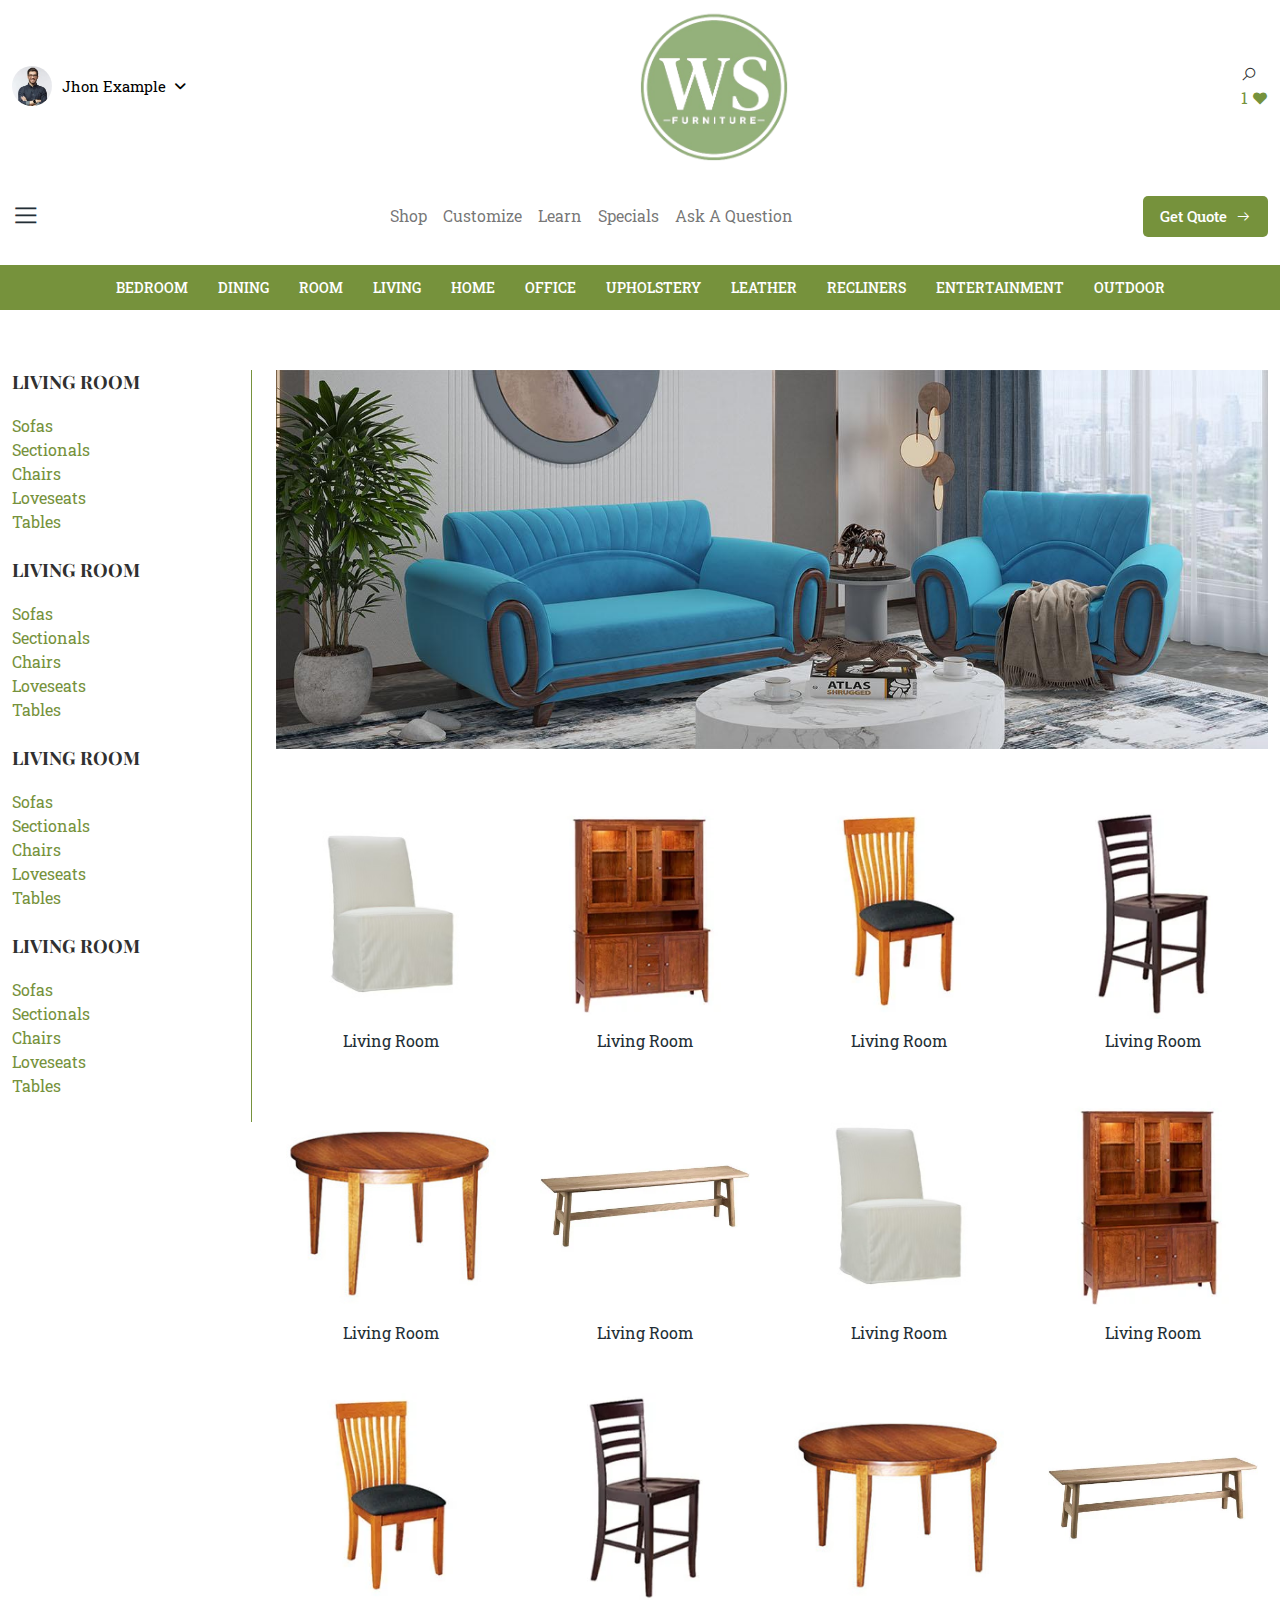
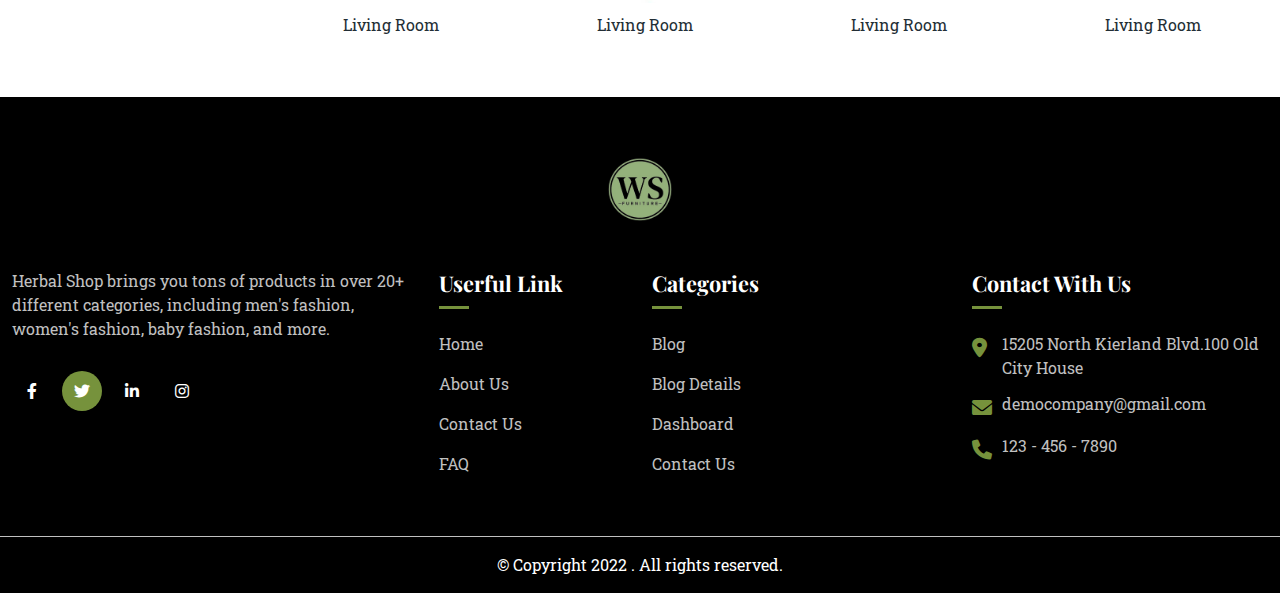
==== commit a80bcd97: "update" ====
--- a/category.html
+++ b/category.html
@@ -254,7 +254,7 @@
                     </div>
 
                     <div class="row gy-5 pt-60">
-                        <div class="col-md-6 col-lg-3">
+                        <div class="col-sm-6 col-lg-3">
                             <a href="" class="feature-category-item">
                                 <div class="feature-category-item__image">
                                     <img src="assets/images/category/Slipcovers.jpg" alt="living room">
@@ -262,7 +262,7 @@
                                 <h6 class="feature-category-item__title">Living Room</h6>
                             </a>
                         </div>
-                        <div class="col-md-6 col-lg-3">
+                        <div class="col-sm-6 col-lg-3">
                             <a href="" class="feature-category-item">
                                 <div class="feature-category-item__image">
                                     <img src="assets/images/category/attrsel_1461915938508.webp" alt="living room">
@@ -270,7 +270,7 @@
                                 <h6 class="feature-category-item__title">Living Room</h6>
                             </a>
                         </div>
-                        <div class="col-md-6 col-lg-3">
+                        <div class="col-sm-6 col-lg-3">
                             <a href="" class="feature-category-item">
                                 <div class="feature-category-item__image">
                                     <img src="assets/images/category/attrsel_1461915997820.webp" alt="living room">
@@ -278,7 +278,7 @@
                                 <h6 class="feature-category-item__title">Living Room</h6>
                             </a>
                         </div>
-                        <div class="col-md-6 col-lg-3">
+                        <div class="col-sm-6 col-lg-3">
                             <a href="" class="feature-category-item">
                                 <div class="feature-category-item__image">
                                     <img src="assets/images/category/attrsel_1461916352266.webp" alt="living room">
@@ -286,7 +286,7 @@
                                 <h6 class="feature-category-item__title">Living Room</h6>
                             </a>
                         </div>
-                        <div class="col-md-6 col-lg-3">
+                        <div class="col-sm-6 col-lg-3">
                             <a href="" class="feature-category-item">
                                 <div class="feature-category-item__image">
                                     <img src="assets/images/category/attrsel_1461916380734.jpg" alt="living room">
@@ -294,7 +294,7 @@
                                 <h6 class="feature-category-item__title">Living Room</h6>
                             </a>
                         </div>
-                        <div class="col-md-6 col-lg-3">
+                        <div class="col-sm-6 col-lg-3">
                             <a href="" class="feature-category-item">
                                 <div class="feature-category-item__image">
                                     <img src="assets/images/category/attrsel_1603983054504.webp" alt="living room">
@@ -302,7 +302,7 @@
                                 <h6 class="feature-category-item__title">Living Room</h6>
                             </a>
                         </div>
-                        <div class="col-md-6 col-lg-3">
+                        <div class="col-sm-6 col-lg-3">
                             <a href="" class="feature-category-item">
                                 <div class="feature-category-item__image">
                                     <img src="assets/images/category/Slipcovers.jpg" alt="living room">
@@ -310,7 +310,7 @@
                                 <h6 class="feature-category-item__title">Living Room</h6>
                             </a>
                         </div>
-                        <div class="col-md-6 col-lg-3">
+                        <div class="col-sm-6 col-lg-3">
                             <a href="" class="feature-category-item">
                                 <div class="feature-category-item__image">
                                     <img src="assets/images/category/attrsel_1461915938508.webp" alt="living room">
@@ -318,7 +318,7 @@
                                 <h6 class="feature-category-item__title">Living Room</h6>
                             </a>
                         </div>
-                        <div class="col-md-6 col-lg-3">
+                        <div class="col-sm-6 col-lg-3">
                             <a href="" class="feature-category-item">
                                 <div class="feature-category-item__image">
                                     <img src="assets/images/category/attrsel_1461915997820.webp" alt="living room">
@@ -326,7 +326,7 @@
                                 <h6 class="feature-category-item__title">Living Room</h6>
                             </a>
                         </div>
-                        <div class="col-md-6 col-lg-3">
+                        <div class="col-sm-6 col-lg-3">
                             <a href="" class="feature-category-item">
                                 <div class="feature-category-item__image">
                                     <img src="assets/images/category/attrsel_1461916352266.webp" alt="living room">
@@ -334,7 +334,7 @@
                                 <h6 class="feature-category-item__title">Living Room</h6>
                             </a>
                         </div>
-                        <div class="col-md-6 col-lg-3">
+                        <div class="col-sm-6 col-lg-3">
                             <a href="" class="feature-category-item">
                                 <div class="feature-category-item__image">
                                     <img src="assets/images/category/attrsel_1461916380734.jpg" alt="living room">
@@ -342,7 +342,7 @@
                                 <h6 class="feature-category-item__title">Living Room</h6>
                             </a>
                         </div>
-                        <div class="col-md-6 col-lg-3">
+                        <div class="col-sm-6 col-lg-3">
                             <a href="" class="feature-category-item">
                                 <div class="feature-category-item__image">
                                     <img src="assets/images/category/attrsel_1603983054504.webp" alt="living room">
@@ -454,6 +454,7 @@
             </div>
         </div>
     </footer>
+
     <!-- Jquery js -->
     <script src="assets/js/jquery-3.6.3.min.js"></script>
     <!-- Bootstrap Bundle Js -->
--- a/assets/css/xzoom.css
+++ b/assets/css/xzoom.css
@@ -1,5 +1,7 @@
 /* Compatibility styles for frameworks like bootstrap, foundation e.t.c */
-.xzoom-source img, .xzoom-preview img, .xzoom-lens img {
+.xzoom-source img,
+.xzoom-preview img,
+.xzoom-lens img {
   display: block;
   max-width: none;
   max-height: none;
@@ -9,10 +11,11 @@
   transition: none;
   width: auto;
 }
+
 /* --------------- */
 
 /* xZoom Styles below */
-.xzoom-container { 
+.xzoom-container {
   display: inline-block;
 }
 
@@ -21,8 +24,8 @@
   margin-bottom: 10px;
 }
 
-.xzoom { 
- border: 1px solid var(--border-color);
+.xzoom {
+  border: 1px solid var(--border-color);
 }
 
 /* Thumbs */
@@ -32,12 +35,15 @@
   height: 63px;
 }
 
-.xzoom-source, .xzoom-hidden {
+.xzoom-source,
+.xzoom-hidden {
   display: block;
   position: static;
   float: none;
   clear: both;
 }
+
+
 
 /* Everything out of border is hidden */
 .xzoom-hidden {
@@ -47,14 +53,24 @@
 /* Preview */
 .xzoom-preview {
   border: 1px solid #888;
-  background: #2f4f4f;
-  box-shadow: -0px -0px 10px rgba(0,0,0,0.50);
+  background: #fff;
+  box-shadow: -0px -0px 10px rgba(0, 0, 0, 0.50);
+}
+
+.xzoom-preview {
+  height: 400px !important;
+  width: 400px !important;
+}
+
+.xzoom-preview img {
+  height: 100% !important;
+  width: 100% !important;
 }
 
 /* Lens */
 .xzoom-lens {
   border: 1px solid #555;
-  box-shadow: -0px -0px 10px rgba(0,0,0,0.50);
+  box-shadow: -0px -0px 10px rgba(0, 0, 0, 0.50);
   cursor: crosshair;
 }
 
@@ -91,4 +107,4 @@
   font-size: 0.75em;
   font-weight: bold;
   padding: 10px;
-}
+}--- a/assets/css/main.css
+++ b/assets/css/main.css
@@ -1 +1 @@
-@import"https://fonts.googleapis.com/css2?family=Playfair+Display:wght@400;500;600;700;800;900&family=Roboto+Slab:wght@100;200;300;400;500;600;700;800&display=swap";:root{--heading-font: "Playfair Display", serif;--body-font: "Roboto Slab", serif;--white: #FFFFFF;--light: #303030;--black: #000;--heading-color: var(--base-two);--body-color: var(--light);--border-color: 0 0% 88%;--section-bg: 208 100% 97%;--header-box-shadow: 0px -1px 15px 3px hsl(var(--black) /.3);--mobile-box-shadow: 0px -1px 5px 0px hsl(var(--black) /.92);--box-shadow: 0px 2px 15px hsl(var(--black) /.05);--base: rgb(118, 146, 60);--base-two: rgb(32 58 64);--dark: #232e35}*{margin:0;padding:0;box-sizing:border-box}body{font-family:var(--body-font);color:var(--body-color);word-break:break-word;background-color:var(--white);min-height:100vh;display:flex;flex-direction:column}p{font-weight:400;margin:0}span{display:inline-block}h1,h2,h3,h4,h5,h6{margin:0 0 20px 0;font-family:var(--heading-font);color:hsl(var(--heading-color));line-height:1.3;font-weight:700}@media screen and (max-width: 767px){h1,h2,h3,h4,h5,h6{margin:0 0 15px 0}}h1{font-size:clamp(1.75rem,.1327rem + 3.3694vw,3.5rem)}h2{font-size:clamp(1.5rem,.3542rem + 2.6474vw,3rem)}h3{font-size:clamp(1.375rem,.3353rem + 2.1661vw,2.5rem)}h4{font-size:clamp(1.25rem,.5569rem + 1.444vw,2rem)}h5{font-size:clamp(1.125rem,.7784rem + .722vw,1.5rem)}h6{font-size:clamp(1rem,.769rem + .4813vw,1.25rem)}h1>a,h2>a,h3>a,h4>a,h5>a,h6>a{font-weight:inherit;font-size:inherit;color:inherit;transition:.2s linear;line-height:1.3}a{display:inline-block;transition:.2s linear;text-decoration:none;color:var(--base)}a:hover{color:var(--base)}img{max-width:100%;height:auto}select{cursor:pointer}ul,ol{padding:0;margin:0;list-style:none}button{border:0;background-color:rgba(0,0,0,0)}button:focus{outline:none;box-shadow:none}.form-select:focus{outline:0;box-shadow:none}@media screen and (min-width: 425px)and (max-width: 575px){.col-xsm-6{width:50%}}.section-bg{background-color:hsl(var(--section-bg))}.container{max-width:1320px;width:100%}.bg-img{background-size:cover !important;background-repeat:no-repeat !important;background-position:center center !important;width:100%;height:100%}.scroll-hide{position:absolute;overflow-y:hidden;padding-right:17px;top:0;left:0;width:100%}@media screen and (max-width: 991px){.scroll-hide{padding-right:0}}.scroll-hide-sm{position:absolute;overflow-y:hidden;top:0;left:0;width:calc(100% - 0px)}.body-overlay{position:fixed;width:100%;height:100%;content:"";left:0;top:0;background-color:hsl(var(--black)/0.6);z-index:99;transition:.2s linear;visibility:hidden;opacity:0}.body-overlay.show-overlay{visibility:visible;opacity:1}.sidebar-overlay{position:fixed;width:100%;height:100%;content:"";left:0;top:0;background-color:hsl(var(--black)/0.6);z-index:99;transition:.2s linear;visibility:hidden;opacity:0}.sidebar-overlay.show{visibility:visible;opacity:1;z-index:999}.fit-image{width:100%;height:100%;-o-object-fit:cover;object-fit:cover}.flex-wrap,.form--radio,.form--check{display:flex;flex-wrap:wrap}.flex-align,.action-buttons{display:flex;flex-wrap:wrap;align-items:center}.flex-center{display:flex;flex-wrap:wrap;justify-content:center;align-items:center}.flex-between{display:flex;flex-wrap:wrap;justify-content:space-between;align-items:center}.pa-extend,.dashboard .sidebar-submenu-list__link::before,.alert__link::before{position:absolute;content:""}.top-center-extend,.dashboard .sidebar-submenu-list__link::before,.custom--accordion .accordion-button[aria-expanded=true]::after,.custom--accordion .accordion-button[aria-expanded=false]::after{top:50%;transform:translateY(-50%)}.left-center-extend{left:50%;transform:translateX(-50%)}.top-left-center-extend{top:50%;left:50%;transform:translate(-50%, -50%)}.fs-10{font-size:.625rem}.fs-11,.form--check .form-check-input:checked::before{font-size:.6875rem}.fs-12,.badge{font-size:.75rem}.fs-13,.dashboard .sidebar-menu-list__item.has-dropdown>a:after,.dashboard .sidebar-menu .menu-title,.table tbody tr td,.customer__name{font-size:.8125rem}.form--control::-moz-placeholder{font-size:.875rem}.fs-14,.dashboard .dashboard-widget__text,.comment-list__reply-icon,.user-info__button::before,.table tbody tr td:first-child,.table thead tr th,.form--radio .form-check-label,.form--check .form-check-label,.form--control::placeholder{font-size:.875rem}.fs-15,.dashboard .sidebar-submenu-list__link .icon,.dashboard .sidebar-submenu-list__link,.dashboard .sidebar-menu-list__link .icon,.dashboard .sidebar-menu-list__link,.comment-list__time-icon,.language-box .select,.user-info__name,.user-info .user-info-dropdown__link,.table tbody tr td::before,.form--label,.btn--icon{font-size:.9375rem}.fs-16,.dashboard .dashboard-header .bd-btn,.latest-blog__title a,.breadcrumb__item,.login-registration-list__icon,.alert__title,.btn,p{font-size:1rem}@media screen and (max-width: 1199px){.fs-16,.dashboard .dashboard-header .bd-btn,.latest-blog__title a,.breadcrumb__item,.login-registration-list__icon,.alert__title,.btn,p{font-size:.9375rem}}.fs-17{font-size:1.0625rem}@media screen and (max-width: 1199px){.fs-17{font-size:1rem}}@media screen and (max-width: 767px){.fs-17{font-size:.9375rem}}.fs-18,.user-profile-info__icon,.custom--accordion .accordion-button{font-size:1.125rem}@media screen and (max-width: 1399px){.fs-18,.user-profile-info__icon,.custom--accordion .accordion-button{font-size:1.0625rem}}@media screen and (max-width: 767px){.fs-18,.user-profile-info__icon,.custom--accordion .accordion-button{font-size:1rem}}.fs-20{font-size:1.25rem}@media screen and (max-width: 1399px){.fs-20{font-size:1.125rem}}@media screen and (max-width: 767px){.fs-20{font-size:1.0625rem}}.section-heading{text-align:center;margin-bottom:50px}@media screen and (max-width: 1199px){.section-heading{margin-bottom:40px}}@media screen and (max-width: 991px){.section-heading{margin-bottom:30px}}.section-heading__title{position:relative;font-weight:700;margin-bottom:15px}.section-heading__desc{max-width:750px;margin-left:auto;margin-right:auto}.section-heading.style-left{text-align:left}.section-heading.style-left .section-heading__title::before{left:0;transform:translateX(0)}.section-heading.style-left .section-heading__desc{margin-left:0}.bg--base{background-color:var(--base) !important}.bg--primary{background-color:hsl(var(--primary)) !important}.bg--secondary{background-color:hsl(var(--secondary)) !important}.bg--success{background-color:hsl(var(--success)) !important}.bg--danger{background-color:hsl(var(--danger)) !important}.bg--warning{background-color:hsl(var(--warning)) !important}.bg--info{background-color:hsl(var(--info)) !important}.bg--dark{background-color:hsl(var(--dark)) !important}.text--base{color:var(--base) !important}.text--primary{color:hsl(var(--primary)) !important}.text--secondary{color:hsl(var(--secondary)) !important}.text--success{color:hsl(var(--success)) !important}.text--danger{color:hsl(var(--danger)) !important}.text--warning{color:hsl(var(--warning)) !important}.text--info{color:hsl(var(--info)) !important}.text--dark{color:hsl(var(--dark)) !important}.my-120{margin-top:60px;margin-bottom:60px}@media(min-width: 576px){.my-120{margin-top:80px;margin-bottom:80px}}@media(min-width: 992px){.my-120{margin-top:120px;margin-bottom:120px}}.mt-120{margin-top:60px}@media(min-width: 576px){.mt-120{margin-top:80px}}@media(min-width: 992px){.mt-120{margin-top:120px}}.mb-120{margin-bottom:60px}@media(min-width: 576px){.mb-120{margin-bottom:80px}}@media(min-width: 992px){.mb-120{margin-bottom:120px}}.my-60{margin-top:30px;margin-bottom:30px}@media(min-width: 576px){.my-60{margin-top:40px;margin-bottom:40px}}@media(min-width: 992px){.my-60{margin-top:60px;margin-bottom:60px}}.mt-60{margin-top:30px}@media(min-width: 576px){.mt-60{margin-top:40px}}@media(min-width: 992px){.mt-60{margin-top:60px}}.mb-60{margin-bottom:30px}@media(min-width: 576px){.mb-60{margin-bottom:40px}}@media(min-width: 992px){.mb-60{margin-bottom:60px}}.py-120{padding-top:60px;padding-bottom:60px}@media(min-width: 576px){.py-120{padding-top:80px;padding-bottom:80px}}@media(min-width: 992px){.py-120{padding-top:120px;padding-bottom:120px}}.pt-120{padding-top:60px}@media(min-width: 576px){.pt-120{padding-top:80px}}@media(min-width: 992px){.pt-120{padding-top:120px}}.pb-120{padding-bottom:60px}@media(min-width: 576px){.pb-120{padding-bottom:80px}}@media(min-width: 992px){.pb-120{padding-bottom:120px}}.py-60{padding-top:30px;padding-bottom:30px}@media(min-width: 576px){.py-60{padding-top:40px;padding-bottom:40px}}@media(min-width: 992px){.py-60{padding-top:60px;padding-bottom:60px}}.pt-60{padding-top:30px}@media(min-width: 576px){.pt-60{padding-top:40px}}@media(min-width: 992px){.pt-60{padding-top:60px}}.pb-60{padding-bottom:30px}@media(min-width: 576px){.pb-60{padding-bottom:40px}}@media(min-width: 992px){.pb-60{padding-bottom:60px}}.border--base{border-color:var(--base) !important}.border--primary{border-color:hsl(var(--primary)) !important}.border--secondary{border-color:hsl(var(--secondary)) !important}.border--success{border-color:hsl(var(--success)) !important}.border--danger{border-color:hsl(var(--danger)) !important}.border--warning{border-color:hsl(var(--warning)) !important}.border--info{border-color:hsl(var(--info)) !important}.border--dark{border-color:hsl(var(--dark)) !important}.custom--accordion .accordion-item{border:1px solid hsl(var(--black)/0.09);background-color:rgba(0,0,0,0) !important;border-radius:5px;overflow:hidden}.custom--accordion .accordion-item:not(:last-child){margin-bottom:20px}.custom--accordion .accordion-header{line-height:1}.custom--accordion .accordion-body{padding:20px;background-color:hsl(var(--section-bg))}.custom--accordion .accordion-body .text{max-width:60%}@media screen and (max-width: 575px){.custom--accordion .accordion-body .text{max-width:100%}}.custom--accordion:first-of-type .accordion-button.collapsed{border-radius:5px}.custom--accordion:last-of-type .accordion-button.collapsed{border-radius:5px}.custom--accordion .accordion-button{background-color:hsl(var(--section-bg));color:var(--heading-color);padding:15px}@media screen and (max-width: 575px){.custom--accordion .accordion-button{padding:13px;padding-right:30px}}.custom--accordion .accordion-button::after{background-image:none}.custom--accordion .accordion-button:focus{box-shadow:none}.custom--accordion .accordion-button:not(.collapsed){color:var(--white);background-color:hsl(var(--black)) !important;box-shadow:none}.custom--accordion .accordion-button:not(.collapsed)::after{background-image:none;color:hsl(var(--base))}.custom--accordion .accordion-button[aria-expanded=true]::after,.custom--accordion .accordion-button[aria-expanded=false]::after{font-family:"Line Awesome Free";font-weight:900;content:"";display:inline-block;position:absolute;right:15px;height:unset}.custom--accordion .accordion-button[aria-expanded=false]::after{content:"";color:var(--body-color)}.btn-check:checked+.btn,.btn.active,.btn.show,.btn:first-child:active,:not(.btn-check)+.btn:active{color:none;background-color:none;border-color:none}.pill{border-radius:40px !important}.btn{color:var(--white) !important;font-weight:500;padding:16px 29px;border-radius:5px;position:relative;z-index:1;border:1px solid rgba(0,0,0,0);font-family:var(--body-font);line-height:1;transition:all linear .3s}@media screen and (max-width: 767px){.btn{padding:14px 25px;font-size:.875rem}}.btn:hover,.btn:focus,.btn:focus-visible{box-shadow:none !important}.btn--lg{padding:20px 35px}@media screen and (max-width: 991px){.btn--lg{padding:18px 30px}}@media screen and (max-width: 767px){.btn--lg{padding:16px 25px}}.btn--sm{padding:12px 16px;font-size:.9375rem}@media screen and (max-width: 767px){.btn--sm{padding:8px 12px}}.btn--icon{width:35px;height:35px;line-height:35px;padding:0}.btn .icon{margin-left:5px}.btn--base{background-color:var(--base) !important}.btn--base:hover,.btn--base:focus .btn--base:focus-visible{background-color:var(--dark) !important;border:1px solid var(--dark) !important}.btn-outline--base{background-color:rgba(0,0,0,0) !important;border:1px solid var(--base);color:var(--base) !important}.btn-outline--base:hover,.btn-outline--base:focus .btn-outline--base:focus-visible{background-color:var(--base) !important;color:var(--white) !important}.custom--card{border-radius:5px;box-shadow:var(--box-shadow);background-color:var(--white);border:rgba(0,0,0,0)}.custom--card .card-header{padding:12px 24px;background-color:rgba(0,0,0,0);border-bottom:1px solid hsl(var(--black)/0.1)}.custom--card .card-header .title{margin-bottom:0}.custom--card .card-body{background-color:var(--white);padding:24px;border-radius:5px}.custom--card .card-footer{padding:12px 24px;background-color:rgba(0,0,0,0);border-top:1px solid hsl(var(--black)/0.1)}.form--label{margin-bottom:6px;color:hsl(var(--black)/0.6);font-weight:500}.form-group{margin-bottom:1rem}.select{color:var(--black)}.select:focus{border-color:var(--base);color:var(--black) !important}.select option{background-color:var(--black);color:var(--white)}.form--control{border-radius:5px;font-weight:400;outline:none;width:100%;padding:13px 24px;background-color:rgba(0,0,0,0) !important;border:1px solid var(--black);color:var(--black);line-height:1}.form--control::-moz-placeholder{color:hslvar(--black)}.form--control::placeholder{color:hslvar(--black)}.form--control:focus{border-color:var(--base);box-shadow:none}.form--control:disabled,.form--control[readonly]{background-color:var(--black);opacity:1;border:0}.form--control[type=password]{color:var(--black)}.form--control[type=password]:focus{color:var(--black)}.form--control[type=file]{line-height:50px;padding:0;position:relative}.form--control[type=file]::file-selector-button{border:1px solid var(--black);padding:4px 6px;border-radius:.2em;background-color:var(--base) !important;transition:.2s linear;line-height:25px;position:relative;margin-left:15px;color:hsl(var(--body-color)) !important}.form--control[type=file]::file-selector-button:hover{background-color:var(--base);border:1px solid hsl(var(--base));color:hsl(var(--black))}textarea.form--control{height:130px}input:-webkit-autofill,input:-webkit-autofill:hover,input:-webkit-autofill:focus,input:-webkit-autofill:active,textarea:-webkit-autofill,textarea:-webkit-autofill:hover,textarea:-webkit-autofill:focus,textarea:-webkit-autofill:active{-webkit-transition:background-color 5000s ease-in-out 0s;transition:background-color 5000s ease-in-out 0s}input:-webkit-autofill,textarea:-webkit-autofill,select:-webkit-autofill,textarea:-webkit-autofill,textarea:-webkit-autofill,textarea:-webkit-autofill{-webkit-box-shadow:0 0 0px 1000px rgba(0,0,0,0) inset;-webkit-text-fill-color:var(--white) !important;caret-color:var(--white)}.input--group{position:relative}input#your-password,input#confirm-password{padding-right:50px}.password-show-hide{position:absolute;right:20px;z-index:5;cursor:pointer;top:50%;transform:translateY(-50%);color:var(--black)}input::-webkit-outer-spin-button,input::-webkit-inner-spin-button{-webkit-appearance:none}input[type=number]{-moz-appearance:textfield}.form--check a{display:inline}.form--check .form-check-input{box-shadow:none;background-color:rgba(0,0,0,0);box-shadow:none !important;border:0;position:relative;border-radius:0px;width:16px;height:16px;border:1px solid hsl(var(--black)/0.2);cursor:pointer}.form--check .form-check-input:checked{background-color:var(--base) !important;border-color:var(--base) !important;box-shadow:none}.form--check .form-check-input:checked[type=checkbox]{background-image:none}.form--check .form-check-input:checked::before{position:absolute;content:"";font-family:"Font Awesome 5 Free";font-weight:900;color:var(--white);top:50%;left:50%;transform:translate(-50%, -50%)}.form--check .form-check-label{font-weight:600;width:calc(100% - 16px);padding-left:12px;cursor:pointer}@media screen and (max-width: 424px){.form--check label{font-size:.9375rem}}@media screen and (max-width: 424px){.form--check a{font-size:.9375rem}}.form--radio .form-check-input{box-shadow:none;border:1px solid var(--black);position:relative;background-color:rgba(0,0,0,0);cursor:pointer;width:16px;height:16px}.form--radio .form-check-input:active{filter:brightness(100%)}.form--radio .form-check-input:checked{background-color:rgba(0,0,0,0);border-color:var(--base)}.form--radio .form-check-input:checked[type=radio]{background-image:none}.form--radio .form-check-input:checked::before{position:absolute;content:"";top:50%;left:50%;transform:translate(-50%, -50%);width:7px;height:7px;background-color:var(--base);border-radius:50%;z-index:999}.form--radio .form-check-label{font-weight:600;width:calc(100% - 16px);padding-left:12px;cursor:pointer}.form--switch .form-check-input{border-radius:3px;background-image:none;position:relative;box-shadow:none;border:0;background-color:--black !important;padding:10px !important;margin-left:0;margin-bottom:5px;border-radius:40px;width:70px;height:38px;cursor:pointer}.form--switch .form-check-input:focus{border-radius:40px;background-image:none;position:relative;box-shadow:none;border:0}.form--switch .form-check-input::before{position:absolute;content:"";width:28px;height:28px;background-color:var(--white);top:50%;transform:translateY(-50%);border-radius:2px;left:5px;border-radius:50%;transition:.2s linear}.form--switch .form-check-input:checked{background-color:var(--base) !important}.form--switch .form-check-input:checked::before{left:calc(100% - 33px);background-color:var(--white) !important}.form--switch .form-check-input:checked[type=checkbox]{background-image:none}.form--switch .form-check-label{width:calc(100% - 14px);padding-left:5px;cursor:pointer}.custom--modal.modal{background-color:hsl(var(--black)/0.45)}.custom--modal .modal-header,.custom--modal .modal-footer{border-bottom:1px solid hsl(var(--border-color));padding:16px}.custom--modal .modal-content{background-color:var(--white);border-radius:10px !important}.custom--modal .btn-close{transition:.2s linear}.custom--modal .btn-close:focus{box-shadow:none}.custom--modal .btn-close:hover{background-color:hsl(var(--black)/0.08);border-radius:50%}.custom--modal .modal-body{padding:16px;background-size:10px}.custom--modal .modal-icon i{font-size:2rem;color:hsl(var(--base));border:3px solid hsl(var(--base));width:50px;height:50px;display:flex;justify-content:center;align-items:center;border-radius:50%}.custom--modal .modal-footer{border-top:1px solid hsl(var(--border-color))}.pagination{flex-wrap:wrap;justify-content:center;margin-top:56px}@media screen and (max-width: 1199px){.pagination{margin-top:48px}}@media screen and (max-width: 991px){.pagination{margin-top:40px}}@media screen and (max-width: 767px){.pagination{margin-top:32px}}.pagination .page-item.active .page-link{background-color:var(--base);color:var(--white);border-color:var(--base)}.pagination .page-item .page-link{border:1px solid hsl(var(--black)/0.15);margin:0 5px;border-radius:50%;height:40px;width:40px;display:flex;justify-content:center;align-items:center;background-color:rgba(0,0,0,0);font-weight:500;padding:0;color:var(--body-color)}.pagination .page-item .page-link:hover{background-color:var(--base);color:var(--white);border-color:var(--base)}.pagination .page-item .page-link:focus{box-shadow:none}@media screen and (max-width: 374px){.customer{display:block;text-align:left}}.customer__thumb{width:35px;height:35px;border-radius:50%;overflow:hidden}@media screen and (max-width: 374px){.customer__thumb{margin-left:auto}}.customer__content{width:calc(100% - 35px);padding-left:15px;text-align:left}@media screen and (max-width: 424px){.customer__content{padding-left:8px}}@media screen and (max-width: 374px){.customer__content{width:100%;padding-left:0px;padding-top:5px}}.customer__name{margin-bottom:0;color:hsl(var(--black)/0.7)}.action-buttons{gap:10px;justify-content:flex-end}.action-btn{width:35px;height:35px;border-radius:50%}.edit-btn{color:hsl(var(--info));background-color:hsl(var(--info)/0.08)}.delete-btn{color:hsl(var(--danger));background-color:hsl(var(--danger)/0.08)}.table{margin:0;border-collapse:collapse;border-collapse:separate;border-spacing:0px 0px}.table thead tr th{background-color:var(--white);text-align:center;padding:15px 20px;color:hsl(var(--black)/0.7);font-family:var(--heading-font);font-weight:600;border-bottom:0;max-width:170px;border:1px solid hsl(var(--black)/0.08);background-color:hsl(var(--base)/0.03)}.table thead tr th:not(:first-child){border-left:0}.table thead tr th:first-child{text-align:left;border-radius:6px 0 0 0}.table thead tr th:last-child{border-radius:0 6px 0 0;text-align:right}.table thead tr th:nth-child(2){text-align:left}.table tbody{border:0 !important;background-color:var(--white)}.table tbody tr{border-bottom:1px solid hsl(var(--black)/0.08)}.table tbody tr:last-child{border-bottom:0}.table tbody tr:last-child td{border-bottom:1px solid hsl(var(--black)/0.08)}.table tbody tr:last-child td:first-child{border-radius:0px 0 0 6px}.table tbody tr:last-child td:last-child{border-radius:0 0px 6px 0}.table tbody tr td{text-align:center;vertical-align:middle;padding:10px 15px;border-width:1px;border:0;font-family:var(--heading-font);color:hsl(var(--black)/0.7);font-weight:500;max-width:170px;border-bottom:1px solid hsl(var(--black)/0.08);border-right:1px solid hsl(var(--black)/0.08)}.table tbody tr td::before{content:attr(data-label);font-family:var(--heading-font);color:var(--black);font-weight:500;display:none;width:45% !important;text-align:left}.table tbody tr td:first-child{text-align:left;border-left:1px solid hsl(var(--black)/0.08)}.table tbody tr td:last-child{text-align:right;border-right:1px solid hsl(var(--black)/0.08)}@media screen and (max-width: 767px){.table--responsive--md thead{display:none}.table--responsive--md tbody tr{display:block}.table--responsive--md tbody tr:last-child td{border-bottom:0}.table--responsive--md tbody tr td{display:flex;align-items:center;justify-content:space-between;gap:15px;text-align:right;padding:10px 15px;border:none;border-bottom:1px solid hsl(var(--black)/0.8);max-width:unset}.table--responsive--md tbody tr td:last-child{border:none}.table--responsive--md tbody tr td:first-child{text-align:right;border-left:0}.table--responsive--md tbody tr td::before{display:block}}@media screen and (max-width: 767px){.table--responsive--md tbody tr td{border:0}}@media screen and (max-width: 991px){.table--responsive--lg thead{display:none}.table--responsive--lg tbody tr{display:block}.table--responsive--lg tbody tr:nth-child(even){background-color:hsl(var(--black)/0.02)}.table--responsive--lg tbody tr:last-child td{border-bottom:0}.table--responsive--lg tbody tr td{display:flex;align-items:center;justify-content:space-between;gap:15px;text-align:right;padding:10px 15px;border:none;border-bottom:1px solid hsl(var(--black)/0.08);max-width:unset}.table--responsive--lg tbody tr td:last-child{border:none}.table--responsive--lg tbody tr td:first-child{text-align:right;border-left:0}.table--responsive--lg tbody tr td::before{display:block}}@media screen and (max-width: 991px){.table--responsive--lg tbody tr td{border:none}}@media screen and (max-width: 1199px){.table--responsive--xl thead{display:none}.table--responsive--xl tbody tr{display:block}.table--responsive--xl tbody tr:nth-child(even){background-color:hsl(var(--black)/0.02)}.table--responsive--xl tbody tr td{display:flex;align-items:center;justify-content:space-between;gap:15px;text-align:right;padding:10px 15px;border:none;border-bottom:1px solid hsl(var(--black)/0.08);max-width:unset}.table--responsive--xl tbody tr td:last-child{border:none}.table--responsive--xl tbody tr td:first-child{text-align:right;border-left:0}.table--responsive--xl tbody tr td::before{display:block}}@media screen and (max-width: 1199px){.table--responsive--xl tbody tr td{border:0}}@media screen and (max-width: 1399px){.table--responsive--xxl thead{display:none}.table--responsive--xxl tbody tr{display:block}.table--responsive--xxl tbody tr:last-child td{border-bottom:0}.table--responsive--xxl tbody tr td{display:flex;align-items:center;justify-content:space-between;gap:15px;text-align:right;padding:10px 15px;border:none;border-bottom:1px solid hsl(var(--black)/0.08);max-width:unset}.table--responsive--xxl tbody tr td:last-child{border:none}.table--responsive--xxl tbody tr td:first-child{text-align:right;border-left:0}.table--responsive--xxl tbody tr td::before{display:block}}@media screen and (max-width: 1399px){.table--responsive--xxl tbody tr td{border:0}}.custom--tab{justify-content:center;border-radius:6px;margin-bottom:40px !important}.custom--tab .nav-item{border-bottom:0;padding:5px}.custom--tab .nav-item .nav-link{color:var(--white);padding:8px 25px !important;background-color:rgba(0,0,0,0) !important;border-radius:5px;transition:.4s;border:1px solid hsl(var(--black)/0.08) !important}@media screen and (max-width: 1199px){.custom--tab .nav-item .nav-link{padding:12px 15px !important}}.custom--tab .nav-item .nav-link.active{color:var(--white);background-color:hsl(var(--base-d-200)) !important;border:1px solid rgba(0,0,0,0) !important}.custom--tab .nav-item .nav-link.active:hover{color:var(--white)}.custom--tab .nav-item .nav-link:hover{color:hsl(var(--base))}.badge{border-radius:5px;padding:8px 10px;font-weight:500;position:relative;text-align:center}.badge--base{background-color:hsl(var(--base)/0.15) !important;color:var(--base) !important}.badge--primary{background-color:hsl(var(--primary)/0.15) !important;color:hsl(var(--primary)) !important}.badge--secondary{background-color:hsl(var(--secondary)/0.15) !important;color:hsl(var(--secondary)) !important}.badge--success{background-color:hsl(var(--success)/0.15) !important;color:hsl(var(--success)) !important}.badge--danger{background-color:hsl(var(--danger)/0.15) !important;color:hsl(var(--danger)) !important}.badge--warning{background-color:hsl(var(--warning)/0.15) !important;color:hsl(var(--warning)) !important}.badge--info{background-color:hsl(var(--info)/0.15) !important;color:hsl(var(--info)) !important}.badge--dark{background-color:hsl(var(--dark)/0.15) !important;color:hsl(var(--dark)) !important}.alert{margin-bottom:0;background-color:var(--white) !important;font-weight:400;padding:17px 24px;border-radius:5px}@media screen and (max-width: 991px){.alert{padding:16px}}@media screen and (max-width: 575px){.alert{padding:12px}}.alert__icon{font-size:1.5rem;line-height:1}.alert__content{width:calc(100% - 24px);padding-left:32px}@media screen and (max-width: 991px){.alert__content{padding-left:16px}}@media screen and (max-width: 575px){.alert__content{padding-left:0;width:100%;margin-top:6px}}.alert__title{color:hsl(var(--base-two)/0.8);font-weight:600;font-family:var(--heading-font);margin-bottom:6px}.alert__desc{color:hsl(var(--base-two)/0.5);display:block;line-height:1.375}@media screen and (max-width: 424px){.alert__desc{font-size:.8125rem}}.alert__link{position:relative}.alert__link:hover::before{visibility:visible;opacity:1;bottom:0}.alert__link::before{left:0;bottom:-5px;width:100%;height:1px;background-color:var(--base);visibility:hidden;opacity:0;transition:.2s ease-in-out}.alert--base{border-color:hsl(var(--base)/0.6)}.alert--base .alert__icon{color:hsl(var(--base))}.alert--primary{border-color:hsl(var(--primary)/0.6)}.alert--primary .alert__icon{color:hsl(var(--primary))}.alert--success{border-color:hsl(var(--success)/0.6)}.alert--success .alert__icon{color:hsl(var(--success))}.alert--info{border-color:hsl(var(--info)/0.6)}.alert--info .alert__icon{color:hsl(var(--info))}.alert--danger{border-color:hsl(var(--danger)/0.6)}.alert--danger .alert__icon{color:hsl(var(--danger))}.alert--warning{border-color:hsl(var(--warning)/0.6)}.alert--warning .alert__icon{color:hsl(var(--warning))}.alert--secondary{border-color:hsl(var(--secondary)/0.6)}.alert--secondary .alert__icon{color:hsl(var(--secondary))}.alert--dark{border-color:hsl(var(--dark)/0.6)}.alert--dark .alert__icon{color:hsl(var(--dark))}.preloader{position:fixed;z-index:999999;background-color:var(--black);width:100%;height:100%}.loader-p{border:0 solid rgba(0,0,0,0);border-radius:50%;width:150px;height:150px;position:absolute;top:calc(50vh - 75px);left:calc(50vw - 75px)}.loader-p:before,.loader-p:after{content:"";border:1em solid var(--base);border-radius:50%;width:inherit;height:inherit;position:absolute;top:0;left:0;animation:loader 2s linear infinite;opacity:0}.loader-p:before{animation-delay:.5s}@keyframes loader{0%{transform:scale(0);opacity:0}50%{opacity:1}100%{transform:scale(1);opacity:0}}.header-toggle .icon{font-size:28px;color:var(--dark);cursor:pointer}.navbar-brand{padding-top:0;padding-bottom:0}.navbar-brand.logo img{max-width:400px;max-height:60px}@media screen and (max-width: 991px){.navbar-brand.logo img{max-width:150px}}.header{position:relative;background-color:rgba(32,58,64,.05)}.header.fixed-header{background:linear-gradient(to left, rgb(244, 245, 245), rgb(233, 240, 243));position:sticky;transition:.3s linear;top:-1px;animation:slide-down .8s;width:100%;z-index:1024}@keyframes slide-down{0%{opacity:0;transform:translateY(-150%)}100%{opacity:1;transform:translateY(0)}}.navbar{padding:0 !important}@media(min-width: 992px){.header .nav-menu{padding-top:0;padding-bottom:0}.header .nav-menu .nav-item{position:relative;padding-right:20px}.header .nav-menu .nav-item:last-child{padding-right:0}.header .nav-menu .nav-item.active .nav-link{color:var(--base) !important}.header .nav-menu .nav-item.active .nav-link::before{width:100%}.header .nav-menu .nav-item:hover .nav-link{color:var(--base) !important}.header .nav-menu .nav-item:hover .nav-link::before{width:100%}.header .nav-menu .nav-item:hover .nav-link .nav-item__icon{transform:rotate(180deg);transition:.2s}.header .nav-menu .nav-item .nav-link{font-weight:500;font-size:1rem;color:var(--dark) !important;padding:25px 0;position:relative;cursor:pointer}.header .nav-menu .nav-item .nav-link:hover::before{left:0;transition:.3s}.header .nav-menu .nav-item .nav-link::before{position:absolute;content:"";right:0;bottom:25px;width:0;height:2px;background-color:var(--base);transition:.3s}.header .nav-menu .nav-item .nav-link .nav-item__icon{transition:.3s;font-size:.8125rem;margin-left:2px}}@media screen and (min-width: 992px)and (max-width: 991px){.header .nav-menu .nav-item .nav-link .nav-item__icon{margin-right:6px}}@media(min-width: 992px){.header .dropdown-menu{display:block;visibility:hidden;opacity:0;transition:.3s;top:100%;left:0;padding:0 !important;transform:scaleY(0);transform-origin:top center;transition:.3s;overflow:hidden;border-radius:0;min-width:190px}.header .dropdown-menu__list{border-bottom:1px solid hsl(var(--black)/0.08)}.header .dropdown-menu__list:last-child{border-bottom:3px solid hsl(var(--base))}.header .dropdown-menu__link{padding:7px 20px;font-weight:500;font-size:1rem;transition:.3s}.header .dropdown-menu__link:focus,.header .dropdown-menu__link:hover{color:var(--white);background-color:var(--base)}.header .nav-menu .nav-item:hover .dropdown-menu{visibility:visible;opacity:1;top:100% !important;transform:scaleY(1)}}@media screen and (max-width: 991px){.header .nav-menu{margin-top:20px}.header .nav-menu .nav-item{text-align:left;display:block;position:relative;margin:0}.header .nav-menu .nav-item:hover .nav-link .nav-item__icon{transform:rotate(0deg) !important}.header .nav-item:first-child{border-bottom:none}.header .nav-item:last-child>a{border-bottom:0}.header .nav-item.active .nav-link{color:hsl(var(--base))}.header .nav-item .nav-link{margin-bottom:8px;padding:10px 10px 10px 0 !important;display:flex;justify-content:space-between;align-items:center;margin:0 !important;border-bottom:1px solid var(--dark);color:var(--dark)}.header .nav-item .nav-link::before{display:none}.header .nav-item .nav-link.show[aria-expanded=true]{color:var(--base) !important}.header .nav-item .nav-link.show[aria-expanded=true] i{transform:rotate(180deg)}.header .dropdown-menu{box-shadow:none;border-radius:2px;width:100%;margin:0px !important;padding:0 !important;border:0;background-color:inherit;overflow:hidden}.header .dropdown-menu li:nth-last-child(1){border-bottom:none}.header .dropdown-menu li .dropdown-item{padding:10px 0px;font-weight:500;font-size:1rem;color:var(--white);border-bottom:1px solid hsl(var(--white)/0.2);margin-left:20px;color:var(--white)}.header .dropdown-menu li .dropdown-item:hover,.header .dropdown-menu li .dropdown-item:focus{background-color:rgba(0,0,0,0)}}.header .navbar-toggler.header-button{border-color:rgba(0,0,0,0);color:var(--white);background:rgba(0,0,0,0) !important;padding:0 !important;border:0 !important;border-radius:0 !important;transition:.15s ease-in-out;width:auto;font-size:2.5rem}.header .navbar-toggler.header-button:focus{box-shadow:none !important}.header .navbar-toggler.header-button[aria-expanded=true] i::before{content:""}@media screen and (max-width: 991px){.body-overlay.show{visibility:visible;opacity:1}}.language-box .select{color:hsl(var(--white)/0.6) !important}.language-box .select:focus{color:var(--white) !important}.header-top{padding:10px 0px;position:relative;z-index:9}.header-top__right{display:flex;align-items:center;gap:16px}.header-top__right .icon{font-size:24px;cursor:pointer;display:flex;color:var(--dark)}.header-top .wishlist{position:relative}.header-top .wishlist__count{position:absolute;height:16px;width:16px;background-color:var(--base);color:var(--white);border-radius:50%;display:grid;place-content:center;font-size:10px;top:-2px;right:-7px}.header-search{position:relative}.header-search__wrapper{position:absolute;width:700px;right:0px;top:-20px;background-color:var(--white);padding:20px;border-radius:12px;transition:all linear .3s;box-shadow:0px 5px 30px rgba(0,0,0,.1);visibility:hidden;opacity:0;transform:scaleY(0)}.header-search__wrapper.show{top:0px;visibility:visible;opacity:1;transform:scaleY(1)}.search_inner{height:40px;position:relative}.search_inner .form--control{height:100%;border:1px solid var(--base);color:var(--dark);padding:0px 15px;padding-right:36px}.search_inner .form--control::-moz-placeholder{color:var(--light)}.search_inner .form--control::placeholder{color:var(--light)}.search_inner__button{color:var(--base);position:absolute;top:0;right:0;height:100%;width:36px;font-size:20px}.user-info{position:relative;text-align:center}.user-info__button{position:relative;padding-right:20px}.user-info__button::before{position:absolute;content:"";font-family:"Font Awesome 5 Free";font-weight:900;right:0;top:50%;transform:translateY(-50%);color:var(--black);pointer-events:none}.user-info__name{color:var(--black)}.user-info .user-info-dropdown{border-radius:10px;overflow:hidden;transition:.25s linear;background-color:var(--white);box-shadow:0px 5px 25px rgba(0,0,0,.1);width:200px;position:absolute;left:0;z-index:999;top:100%;margin-top:15px;padding:15px;transform:scale(0.95);visibility:hidden;opacity:0;border:1px solid hsl(var(--black)/0.15)}.user-info .user-info-dropdown.show{visibility:visible;opacity:1;transform:scale(1)}@media screen and (max-width: 991px){.user-info .user-info-dropdown{transform:unset !important;top:43px !important}}.user-info .user-info-dropdown__item:last-child .user-info-dropdown__link{border-bottom:0 !important}.user-info .user-info-dropdown__link{padding:8px 16px !important;color:#5d7387 !important;margin-left:0 !important;width:100%;font-weight:600;text-align:left;border-radius:5px}.user-info .user-info-dropdown__link.active{background-color:var(--base)}.user-info .user-info-dropdown__link:hover{background-color:hsl(var(--base)/0.08);color:var(--base) !important}.user-info .user-info-dropdown__link .icon{margin-right:8px}.user-info__thumb{width:40px;height:40px;overflow:hidden;border-radius:50%}.user-info__name{color:var(--black);margin-left:10px}.top-header-wrapper{display:flex;flex-wrap:wrap;justify-content:space-between;align-items:center}@media screen and (max-width: 991px){.top-header-wrapper{justify-content:center}}.login-registration-list{margin:0 -10px;padding-right:20px}@media screen and (max-width: 991px){.login-registration-list{padding-right:0}}.login-registration-list__item{color:var(--white);padding:0 10px;position:relative}.login-registration-list__item:last-child::before{display:none}.login-registration-list__item::before{position:absolute;content:"";width:1px;height:12px;right:0;top:50%;transform:translateY(-50%);background-color:hsl(var(--white)/0.5)}.login-registration-list__icon{color:hsl(var(--base));margin-right:10px}.login-registration-list__link{color:var(--white);font-weight:400;font-family:var(--body-font)}@media screen and (max-width: 575px){.login-registration-list__link{font-size:.9375rem}}.login-registration-list__link:hover{color:hsl(var(--base))}.login-registration-list__link:hover .login-registration-list__icon{color:var(--white)}@media screen and (max-width: 991px){.login-registration-list__link:hover{color:hsl(var(--base))}}.language-box{display:flex;align-items:center;position:relative}.language-box .select{color:var(--white);background-color:rgba(0,0,0,0);border:1px solid hsl(var(--white)/0.4);padding:5px 8px;font-weight:400;border-radius:5px}.language-box .select option{background-color:var(--black)}.footer-area{background-color:var(--black);margin-top:auto}.footer-area.bg-img{background-size:contain;background-position:top center}.footer-item__logo{text-align:center}.footer-item__logo a img{width:100%;height:100%;max-width:390px;max-height:64px}.footer-item__desc{color:silver}.footer-item__title{color:var(--white);padding-bottom:10px;margin-bottom:25px;position:relative}.footer-item__title::after{position:absolute;content:"";width:30px;height:3px;left:0;bottom:-2px;background-color:var(--base)}.footer-item .social-list{margin-top:30px}@media screen and (max-width: 991px){.footer-item .social-list{margin-top:20px}}@media screen and (max-width: 575px){.footer-item .social-list{margin-top:15px}}.footer-menu{display:flex;flex-direction:column}.footer-menu__item{display:block;padding-bottom:16px}.footer-menu__item:last-child{padding-bottom:0}.footer-menu__link{color:silver}.footer-menu__link:hover{color:var(--base);text-decoration:underline}.footer-contact-menu__item{display:flex;padding-bottom:12px;color:silver}.footer-contact-menu__item:last-child{padding-bottom:0}.footer-contact-menu__item-icon{width:15px;color:var(--base);font-size:1.25rem}.footer-contact-menu__item-content{width:calc(100% - 15px);padding-left:15px}.bottom-footer{border-top:1px solid silver}.scroll-top{position:fixed;right:30px;bottom:30px;color:var(--white);width:48px;height:48px;display:flex;justify-content:center;align-items:center;border-radius:50%;z-index:5;transition:.5s;cursor:pointer;transform:scale(0);background-color:var(--base)}.scroll-top:hover{color:var(--white);background-color:hsl(var(--base-d-100))}.scroll-top.show{transform:scale(1)}::-moz-selection{color:var(--white);background:hsl(var(--base-d-100))}::selection{color:var(--white);background:hsl(var(--base-d-100))}.social-list{display:flex;flex-wrap:wrap;align-items:center}.social-list__item{margin-right:10px}.social-list__item:last-child{margin-right:0}.social-list__link{width:40px;height:40px;border-radius:50%;position:relative;overflow:hidden;transition:.3s;cursor:pointer;color:var(--white);background-color:hsl(var(--white)/0.15)}.social-list__link.active,.social-list__link:hover,.social-list__link:focus{background-color:var(--base);color:var(--white) !important;border-color:var(--base) !important}@media screen and (max-width: 767px){.social-list__link{width:35px;height:35px;font-size:.875rem}}.breadcrumb{margin-bottom:0;position:relative;z-index:1;padding:155px 0 70px;background-color:#ddd}@media screen and (max-width: 991px){.breadcrumb{padding:115px 0 60px}}@media screen and (max-width: 767px){.breadcrumb{padding:105px 0 40px}}.breadcrumb::before{position:absolute;content:"";left:0;top:0;background-color:hsl(var(--white)/0.1);width:100%;height:100%;z-index:-1}.breadcrumb__wrapper{text-align:center}.breadcrumb__title{margin-bottom:10px;color:var(--black)}.breadcrumb__list{display:flex;flex-wrap:wrap;justify-content:center}.breadcrumb__item{color:var(--black);padding:0 5px;font-weight:400}.breadcrumb__item-text{color:hsl(var(--base))}.breadcrumb__link{color:var(--black);font-weight:500}.breadcrumb__link:hover{color:hsl(var(--base))}.rating-list{display:flex;flex-wrap:wrap;align-items:center}.rating-list__item{padding:0 1px;color:#daa520}.rating-list__text{color:var(--body-color)}.blog-sidebar-wrapper{position:sticky;top:100px}.search-box{position:relative}.search-box__button{position:absolute;right:15px;top:50%;transform:translateY(-50%);color:hsl(var(--base))}.blog-sidebar{background-color:var(--black);padding:30px 20px;border-radius:5px;margin-bottom:30px}.blog-sidebar:last-of-type{margin-bottom:0}@media screen and (max-width: 575px){.blog-sidebar{padding:20px 15px}}.blog-sidebar__title{position:relative;padding-bottom:10px;color:var(--black)}.blog-sidebar__title::before{position:absolute;content:"";width:60px;height:2px;background-color:var(--base);left:0;bottom:0px}.text-list.style-category .text-list__item{border-bottom:1px dashed hsl(var(--black)/0.2)}.text-list.style-category .text-list__item:last-child{border-bottom:0}.text-list.style-category .text-list__link{color:var(--black)}.text-list.style-category .text-list__link:hover{color:hsl(var(--base))}.text-list.style-tag{display:flex;flex-direction:row;flex-wrap:wrap;margin:-7px}.text-list.style-tag .text-list__item{padding:7px}.text-list.style-tag .text-list__link{color:var(--black);border:1px solid hsl(var(--black)/0.08);padding:6px 20px;border-radius:3px}.text-list.style-tag .text-list__link.active{background-color:var(--base);border-color:var(--base);color:var(--white)}.text-list.style-tag .text-list__link:hover{background-color:var(--base);border-color:var(--base);color:var(--white)}.latest-blog{display:flex;flex-wrap:wrap;padding-bottom:20px;margin-bottom:20px;border-bottom:1px solid hsl(var(--black)/0.1)}.latest-blog:last-of-type{padding-bottom:0px;margin-bottom:0px;border-bottom:0}.latest-blog__thumb{width:80px;max-height:80px;display:flex;border-radius:5px;overflow:hidden}@media screen and (max-width: 424px){.latest-blog__thumb{width:60px}}.latest-blog__thumb a{display:block;height:100%;width:100%}.latest-blog__content{width:calc(100% - 80px);padding-left:15px}@media screen and (max-width: 424px){.latest-blog__content{width:calc(100% - 60px)}}.latest-blog__title{margin-bottom:5px}.latest-blog__title a{color:hsl(var(--heading-color));font-weight:500;overflow:hidden;text-overflow:ellipsis;display:-webkit-box;-webkit-line-clamp:2;-webkit-box-orient:vertical}.latest-blog__title a:hover{color:hsl(var(--base))}.comment-list__item:last-child .comment-list__content{border-bottom:none}.comment-list__thumb{width:80px;height:80px;border-radius:50%;overflow:hidden}@media screen and (max-width: 767px){.comment-list__thumb{width:60px;height:60px}}.comment-list__content{width:calc(100% - 80px);padding-left:15px;border-bottom:1px solid hsl(var(--black)/0.1);padding-bottom:30px;margin-bottom:30px}@media screen and (max-width: 767px){.comment-list__content{width:calc(100% - 60px);padding-bottom:25px;margin-bottom:25px}}@media screen and (max-width: 575px){.comment-list__content{padding-bottom:20px;margin-bottom:20px;width:100%;padding-left:0;margin-top:15px}}.comment-list__name{margin-bottom:5px;color:hsl(var(--black))}.comment-list__time{margin-bottom:15px}.comment-list__time-icon{color:hsl(var(--base));margin-right:5px}.comment-list__reply{margin-top:10px;display:inline-block}.comment-list__reply-text{color:hsl(var(--black));font-weight:400}.comment-list__reply:hover .comment-list__reply-icon{color:hsl(var(--base))}.comment-list__reply-icon{transform:scaleX(-1);margin-left:5px}@media screen and (max-width: 767px){.comment-list__reply-icon{font-size:.75rem}}.comment-list .comment-list{margin-left:70px}.comment-list .comment-list.style-right .comment-list__item:last-child .comment-list__content{border-bottom:1px solid hsl(var(--black)/0.1)}@media screen and (max-width: 575px){.comment-list .comment-list{margin-left:40px}}.dashboard .sidebar-logo{text-align:center;margin:24px 0}@media screen and (max-width: 991px){.dashboard .sidebar-logo{margin-top:32px}}.dashboard .sidebar-logo img{max-width:170px;max-height:60px}.dashboard .sidebar-menu{height:100vh;background-color:var(--white);overflow-y:auto;z-index:999;transition:.2s linear;width:300px;border-radius:0;position:fixed;left:0;top:0;align-items:start;flex-direction:row}.dashboard .sidebar-menu::-webkit-scrollbar{width:3px;height:3px}.dashboard .sidebar-menu::-webkit-scrollbar-thumb{background-color:hsl(var(--black)/0.15)}.dashboard .sidebar-menu__inner{padding:0 24px;width:100%}.dashboard .sidebar-menu.show-sidebar{transform:translateX(0)}@media screen and (max-width: 991px){.dashboard .sidebar-menu{transform:translateX(-100%);z-index:9992;border-radius:0}}.dashboard .sidebar-menu__close{position:absolute;top:8px;right:16px;color:var(--body-color);font-size:1.25rem;transition:.2s linear;cursor:pointer;z-index:9}.dashboard .sidebar-menu__close:active{top:14px}.dashboard .sidebar-menu__close:hover,.dashboard .sidebar-menu__close:focus{background-color:var(--white);border-color:var(--white);color:hsl(var(--base))}.dashboard .sidebar-menu .menu-title{letter-spacing:.9px;padding:12px 15px;color:#9da9b5;font-weight:600}.dashboard .sidebar-menu hr{opacity:.15}.dashboard .sidebar-menu-list{margin-top:40px}.dashboard .sidebar-menu-list__item{margin-bottom:6px}.dashboard .sidebar-menu-list__item:last-child .sidebar-menu-list__link{border-bottom:0}.dashboard .sidebar-menu-list__item.active>a{background-color:hsl(var(--base)/0.1);color:hsl(var(--base))}.dashboard .sidebar-menu-list__item.has-dropdown.active>a{color:hsl(var(--base))}.dashboard .sidebar-menu-list__item.has-dropdown.active>a:after{transform:rotate(90deg);right:18px;color:hsl(var(--base))}.dashboard .sidebar-menu-list__item.has-dropdown>a:after{position:absolute;content:"";font-family:"Font Awesome 5 Free";font-weight:900;font-style:normal;display:inline-block;font-style:normal;font-variant:normal;text-rendering:auto;text-align:center;background:0 0;right:16px;top:14px;transition:.1s linear;color:hsl(var(--body-color)/0.6)}.dashboard .sidebar-menu-list__link{display:inline-block;text-decoration:none;position:relative;padding:12px 15px;width:100%;color:#6b717e;font-weight:500;border-radius:5px}.dashboard .sidebar-menu-list__link:hover{background-color:hsl(var(--base)/0.06)}.dashboard .sidebar-menu-list__link.active{color:hsl(var(--base))}.dashboard .sidebar-menu-list__link .icon{margin-right:8px;text-align:center;border-radius:4px}.dashboard .sidebar-submenu{display:none}.dashboard .sidebar-submenu.open-submenu{display:block}.dashboard .sidebar-submenu-list{padding:5px 0}.dashboard .sidebar-submenu-list__item{margin-bottom:6px}.dashboard .sidebar-submenu-list__item.active>a{color:hsl(var(--base));background-color:hsl(var(--base)/0.06)}.dashboard .sidebar-submenu-list__link{padding:12px 15px;display:block;color:var(--body-color);color:#6b717e;font-weight:500;margin-left:20px;border-radius:5px;position:relative;padding-left:25px}.dashboard .sidebar-submenu-list__link::before{left:10px;width:10px;height:10px;background-color:rgba(0,0,0,0);border:1px solid hsl(var(--black)/0.4);border-radius:50%}.dashboard .sidebar-submenu-list__link:hover{background-color:hsl(var(--base)/0.04)}.dashboard .sidebar-submenu-list__link .icon{margin-right:8px;text-align:center;border-radius:4px}.user-profile{display:flex;flex-wrap:wrap;align-items:center;justify-content:space-between;border-top:1px solid hsl(var(--base-two)/0.15);width:100%;padding:20px 24px;position:sticky;bottom:0;left:0;width:299px;background-color:var(--white);align-self:flex-end}.user-profile-info{display:flex;flex-wrap:wrap}.user-profile-info__icon{width:50px;height:50px;border-radius:5px;overflow:hidden;background-color:#f3f9fe;border:1px solid hsl(var(--black)/0.1)}.user-profile-info__content{width:calc(100% - 50px);padding-left:15px}.user-profile-info__name{margin-bottom:0px}.user-profile-info__desc{color:var(--body-color);font-size:15px}.dashboard{position:relative}.dashboard__right{width:100%;margin-left:300px;background-color:#f5f6fa}@media screen and (max-width: 991px){.dashboard__right{width:100%;margin-left:0}}.dashboard .dropdown{display:inline-block !important}.dashboard .dashboard-header{padding:0 56px;background-color:var(--white);border-bottom:1px solid hsl(var(--base-two)/0.15)}@media screen and (max-width: 1499px){.dashboard .dashboard-header{padding:0 40px}}@media screen and (max-width: 1399px){.dashboard .dashboard-header{padding:0 32px}}@media screen and (max-width: 1199px){.dashboard .dashboard-header{padding:0 24px}}@media screen and (max-width: 767px){.dashboard .dashboard-header{padding:0 16px}}.dashboard .dashboard-header__inner{padding:15px 0;gap:10px}@media screen and (max-width: 575px){.dashboard .dashboard-header__inner{display:block}}.dashboard .dashboard-header__right{gap:15px}.dashboard .dashboard-header .bd-btn{padding:10px 25px;background-color:hsl(var(--base)/0.1);color:hsl(var(--base));border-radius:5px;font-weight:600}.dashboard .dashboard-header .bd-btn:hover{background-color:hsl(var(--base)/0.2)}.dashboard .dashboard-header .bd-btn:active{position:relative;top:2px}.dashboard .dashboard-header .bd-btn .icon{margin-right:5px}.dashboard .dashboard-header .bd-btn.support{background-color:hsl(var(--primary)/0.1);color:hsl(var(--primary))}.dashboard .dashboard-header .bd-btn.support:hover{background-color:hsl(var(--primary)/0.2)}.dashboard .dashboard-header .bd-btn.logout{background-color:hsl(var(--danger)/0.1);color:hsl(var(--danger))}.dashboard .dashboard-header .bd-btn.logout:hover{background-color:hsl(var(--danger)/0.2)}.dashboard .dashboard-body{position:relative;padding:56px;min-height:100vh}@media screen and (max-width: 1499px){.dashboard .dashboard-body{padding:56px 40px}}@media screen and (max-width: 1399px){.dashboard .dashboard-body{padding:56px 32px}}@media screen and (max-width: 1199px){.dashboard .dashboard-body{padding:40px 24px}}@media screen and (max-width: 767px){.dashboard .dashboard-body{padding:32px 16px}}.dashboard .dashboard-body__bar-icon{color:var(--body-color);font-size:1.5625rem;margin-bottom:10px;cursor:pointer}.dashboard .dashboard-widget{padding:24px;border-radius:5px;position:relative;z-index:1;overflow:hidden;background-color:var(--white);box-shadow:0px 0px 20px rgba(231,231,231,.4);transition:.25s ease-in-out}.dashboard .dashboard-widget:hover{transform:translateY(-6px) scale(1.01);box-shadow:0px 0px 20px rgba(231,231,231,.6)}@media screen and (max-width: 1399px){.dashboard .dashboard-widget{padding:16px}}@media screen and (max-width: 767px){.dashboard .dashboard-widget{padding:16px}}.dashboard .dashboard-widget__icon{width:50px;height:50px;background-color:hsl(var(--base)/0.08);color:hsl(var(--base));border-radius:5px;font-size:1.5rem}.dashboard .dashboard-widget__icon img{width:32px}@media screen and (max-width: 575px){.dashboard .dashboard-widget__icon{width:40px;height:40px;font-size:1rem}}.dashboard .dashboard-widget__content{width:calc(100% - 50px);padding-left:16px}@media screen and (max-width: 575px){.dashboard .dashboard-widget__content{width:calc(100% - 40px);padding-left:10px}}.dashboard .dashboard-widget__number{margin-bottom:0px}.dashboard .dashboard-widget__text{color:hsl(var(--body-color)/0.7);margin-bottom:5px;font-weight:600}@media screen and (max-width: 575px){.dashboard .dashboard-widget__text{font-size:.8125rem}}.dashboard .dashboard-widget-wrapper div[class*=col]:nth-of-type(7n+1) .dashboard-widget__icon{background-color:hsl(var(--base)/0.1);color:hsl(var(--base))}.dashboard .dashboard-widget-wrapper div[class*=col]:nth-of-type(7n+2) .dashboard-widget__icon{background-color:hsl(var(--violet)/0.1)}.dashboard .dashboard-widget-wrapper div[class*=col]:nth-of-type(7n+3) .dashboard-widget__icon{background-color:hsl(var(--info)/0.1);color:hsl(var(--info))}.dashboard .dashboard-widget-wrapper div[class*=col]:nth-of-type(7n+4) .dashboard-widget__icon{background-color:hsl(var(--warning)/0.1);color:hsl(var(--warning))}.dashboard .dashboard-widget-wrapper div[class*=col]:nth-of-type(7n+5) .dashboard-widget__icon{background-color:hsl(var(--success)/0.1);color:hsl(var(--success))}.dashboard .dashboard-widget-wrapper div[class*=col]:nth-of-type(7n+6) .dashboard-widget__icon{background-color:hsl(var(--primary)/0.1);color:hsl(var(--primary))}.dashboard .dashboard-widget-wrapper div[class*=col]:nth-of-type(7n+7) .dashboard-widget__icon{background-color:hsl(var(--danger)/0.1);color:hsl(var(--danger))}.custom--range__content{display:flex;flex-wrap:wrap;justify-content:space-between;margin-top:10px}.custom--range__content label{width:40%}.custom--range__content input{width:60%;text-align:right}.custom--range input{border:0;color:var(--body-color);font-weight:500}.custom--range #slider-range{height:5px;border:0;background:hsl(var(--base)/0.2)}.custom--range #slider-range .ui-widget-header{background-color:var(--base)}.custom--range #slider-range span:focus{background-color:var(--base)}.custom--range #slider-range .ui-slider-handle{width:15px !important;height:15px !important;background-color:var(--base) !important;border:2px solid hsl(var(--white)) !important;border-radius:50%;top:50%;transform:translateY(-50%)}.slick-initialized.slick-slider .slick-track{display:flex}.slick-initialized.slick-slider .slick-slide{height:auto}.slick-initialized.slick-slider .slick-slide>div{height:100%}.slick-arrow{position:absolute;z-index:1;top:50%;transform:translateY(-50%);border:none;color:var(--white);width:60px;height:60px;display:flex;justify-content:center;align-items:center;border-radius:50%;transition:.2s linear;background-color:var(--base);color:var(--white);font-size:20px}@media screen and (max-width: 991px){.slick-arrow{width:50px;height:50px;font-size:16px}}@media screen and (max-width: 575px){.slick-arrow{width:45px;height:45px}}.slick-arrow:hover{border-color:var(--base);background-color:hsl(var(--base-two))}.slick-next{right:-20px}@media screen and (max-width: 991px){.slick-next{right:-10px}}@media screen and (max-width: 575px){.slick-next{right:10px}}.slick-prev{left:-20px}@media screen and (max-width: 991px){.slick-prev{left:-10px}}@media screen and (max-width: 575px){.slick-prev{left:10px}}.slick-arrow{position:absolute;z-index:1;border:none;width:32px;height:34px;display:flex;justify-content:center;align-items:center;border-radius:5px;transition:.4s;background-color:rgba(0,0,0,.5);color:var(--white)}.slick-arrow:hover{background-color:var(--black);color:var(--white)}.slick-next{right:10px}.slick-prev{right:52px;left:10px !important}.slick-dots{text-align:center;padding-top:40px}.slick-dots li{display:inline-block}.slick-dots li button{border:none;background-color:rgba(35,46,53,.4);color:var(--white);margin:0 3px;width:8px;height:8px;border-radius:1px;border-radius:50%;text-indent:-9999px;transition:.3s linear}.slick-dots li.slick-active button{background-color:var(--base);width:25px;border-radius:5px}.banner-section{position:relative}.banner-section .slick-dots{position:absolute;padding:0;bottom:25px;left:50%;transform:translateX(-50%)}.slider-item-two{background-image:url(../images/banner/slider1.jpg) !important}.slider-item{padding:150px 0;background-image:url(../images/banner/1647862991464.jpg);background-position:center;background-repeat:no-repeat;background-repeat:no-repeat;background-size:cover;position:relative;z-index:1}.slider-item::after{content:"";position:absolute;background-color:rgba(35,46,53,.6);height:100%;width:100%;top:0;left:0;z-index:-1}@media screen and (max-width: 1199px){.slider-item{padding:100px 0}}@media screen and (max-width: 991px){.slider-item{padding:120px 0 80px}}@media screen and (max-width: 575px){.slider-item{padding:100px 0 60px}}.slider-item .slider-content{max-width:700px;text-align:center;margin:auto}.slider-item__title{font-weight:800;margin-bottom:24px;color:var(--white)}.slider-item__desc{max-width:600px;width:100%;color:var(--white)}.slider-item__button{margin-top:30px;padding:9px 24px;background-color:var(--base);font-size:14px;font-weight:600;border-radius:6px;transition:all .3s linear;color:var(--white)}.slider-item__button:hover{background:var(--dark);color:var(--white)}.feature-category-wrapper .slick-track{align-items:flex-end}.feature-category-item{padding:0 10px}.feature-category-item__image{position:relative;z-index:1}.feature-category-item__image::after{content:"";position:absolute;bottom:0px;left:0;width:100%;height:80px;background:linear-gradient(to left, rgba(12, 165, 157, 0.15), rgba(32, 58, 64, 0.25));z-index:-1;border-radius:12px}.feature-category-item__title{font-size:16px;text-align:center;margin-top:12px;margin-bottom:0;color:var(--dark);font-family:var(--body-font);font-weight:400}.browse-home-wrapper{display:grid;grid-template-columns:repeat(4, 1fr);grid-gap:24px}@media screen and (max-width: 991px){.browse-home-wrapper{grid-template-columns:repeat(3, 1fr)}}@media screen and (max-width: 767px){.browse-home-wrapper{grid-template-columns:repeat(2, 1fr)}}@media screen and (max-width: 575px){.browse-home-wrapper{grid-template-columns:repeat(1, 1fr)}}.browse-home-item{position:relative;border-radius:12px;overflow:hidden}.browse-home-item:first-child{grid-column:span 2;grid-row:span 1}@media screen and (max-width: 991px){.browse-home-item:first-child{grid-column:span 1;grid-row:span 1}}.browse-home-item:last-child{grid-column:span 2;grid-row:span 1}@media screen and (max-width: 991px){.browse-home-item:last-child{grid-column:span 1;grid-row:span 1}}.browse-home-item__thumbs{height:100%}.browse-home-item__thumbs img{width:100%;-o-object-fit:cover;object-fit:cover;display:block;height:100%}.browse-home-item__title{position:absolute;padding:20px;bottom:1px;font-size:20px;left:0px;margin:0;height:auto;width:100%;text-align:center;background:linear-gradient(to left, rgba(0, 0, 0, 0.1), rgba(0, 0, 0, 0.1));box-shadow:0px 5px 30px rgba(0,0,0,.1)}.browse-home-item__title a{color:var(--white);display:block;transition:all linear .3s}.browse-home-item__title a:hover{color:#fff;text-decoration:underline}.promotion-item{position:relative;border-radius:12px;overflow:hidden;background-image:url(../images/promotion/homeban-office.webp);background-repeat:no-repeat;background-position:center;background-size:cover;z-index:1}.promotion-item::after{content:"";position:absolute;top:0px;left:0px;background:linear-gradient(to left, rgba(12, 165, 157, 0.3), rgba(0, 0, 0, 0.7));height:100%;width:100%;z-index:-1}.promotion-item__content{padding:clamp(1.25rem,-1.793rem + 6.339vw,3.75rem)}.promotion-item__title{max-width:360px;width:100%;color:var(--white)}.promotion-item__desc{max-width:400px;width:100%;color:var(--white)}.promotion-item__link{padding:9px 25px;margin-top:clamp(0.9375rem,-0.964rem + 3.962vw,2.5rem);background:var(--base);color:var(--white);border-radius:6px;transition:all linear .3s}.promotion-item__link:hover{background:var(--base-two);color:var(--white)}.feature-wrapper{display:grid;grid-template-columns:repeat(2, 1fr);grid-gap:24px}@media screen and (max-width: 767px){.feature-wrapper{grid-template-columns:repeat(1, 1fr)}}.feature-item{grid-row:span 1;grid-column:span 1;padding:20px;background-color:rgba(35,46,53,.04);border-radius:12px;overflow:hidden}.feature-item:first-child{grid-row:span 2;grid-column:span 1}@media screen and (max-width: 767px){.feature-item:first-child{grid-row:span 1;grid-column:span 1}}.feature-item__wrapper{display:flex;flex-direction:column;align-items:center;justify-content:center;height:100%;text-align:center}.feature-item__thumb{flex:1}.feature-item__thumb img{width:100%;-o-object-fit:cover;object-fit:cover;height:100%}.feature-item__content{flex-shrink:0}.feature-item__title{font-weight:700}.feature-item__link{border-bottom:3px solid var(--base)}.about-content p{margin-bottom:15px}.about-thumb{position:relative;z-index:1;border-radius:12px;overflow:hidden}.about-thumb__play{position:absolute;height:100%;width:100%;background-color:rgba(0,0,0,.4);top:0px;left:0px;display:grid;place-content:center}.about-thumb__play a{height:40px;width:40px;border-radius:50%;animation:playBtn 2s linear infinite;display:grid;place-content:center;font-size:20px;background-color:var(--base);color:var(--white)}@keyframes playBtn{0%{box-shadow:0 0 0 0 rgba(117,178,179,.5)}70%{box-shadow:0 0 0 20px rgba(0,91,234,0)}100%{box-shadow:0 0 0 0 rgba(0,91,234,0)}}.about-thumb__image img{height:100%;width:100%;-o-object-fit:cover;object-fit:cover}.about .section-heading{margin-bottom:30px}.about .section-heading__title{max-width:500px}.header-category{padding:12px 0px;background-color:var(--base);overflow-x:auto}.header-category__list{min-width:1040px;display:flex;align-items:center;justify-content:center;gap:30px}.header-category__list li a{color:var(--white);font-size:14px;font-weight:500;display:block}.xzoom-container{width:100%}#xzoom-default{width:100%}.xzoom{border:1px solid var(--base)}.productpreview_wrapper{display:flex;align-items:stretch;gap:8px;margin-top:12px}.xactive{border:1px solid var(--base)}.category-page-wrapper{display:flex;align-items:flex-start;gap:24px}.category-sidebar{width:240px;border-right:1px solid var(--base);flex-shrink:0}.category-block{margin-bottom:24px}.category-body{flex:1}.testimonials{position:relative;overflow:hidden}.testimonails-card{padding:0 10px;height:100%}.testimonial-item{background-color:var(--white);border:1px solid hsl(var(--black)/0.08);padding:30px 20px;border-radius:5px;position:relative;height:100%}@media screen and (max-width: 424px){.testimonial-item{padding:25px 15px}}.testimonial-item__content{display:flex;flex-wrap:wrap;align-items:center;justify-content:space-between}.testimonial-item__info{display:flex;flex-wrap:wrap;align-items:center}.testimonial-item__thumb{width:60px;height:60px;border-radius:50%;overflow:hidden}@media screen and (max-width: 424px){.testimonial-item__thumb{width:45px;height:45px}}.testimonial-item__details{width:calc(100% - 60px);padding-left:20px}@media screen and (max-width: 424px){.testimonial-item__details{width:calc(100% - 45px);padding-left:10px}}.testimonial-item__name{margin-bottom:0;color:var(--black)}.testimonial-item__designation{color:var(--base)}.testimonial-item__desc{margin-top:20px;padding-top:20px;color:var(--dark);font-weight:300;border-top:1px solid rgba(0,0,0,.2)}@media screen and (max-width: 424px){.testimonial-item__desc{margin-top:10px;padding-top:10px}}/*# sourceMappingURL=main.css.map */+@import"https://fonts.googleapis.com/css2?family=Playfair+Display:wght@400;500;600;700;800;900&family=Roboto+Slab:wght@100;200;300;400;500;600;700;800&display=swap";:root{--heading-font: "Playfair Display", serif;--body-font: "Roboto Slab", serif;--white: #FFFFFF;--light: #303030;--black: #000;--heading-color: var(--base-two);--body-color: var(--light);--border-color: 0 0% 88%;--section-bg: 208 100% 97%;--header-box-shadow: 0px -1px 15px 3px hsl(var(--black) /.3);--mobile-box-shadow: 0px -1px 5px 0px hsl(var(--black) /.92);--box-shadow: 0px 2px 15px hsl(var(--black) /.05);--base: rgb(118, 146, 60);--base-two: rgb(32 58 64);--dark: #232e35}*{margin:0;padding:0;box-sizing:border-box}body{font-family:var(--body-font);color:var(--body-color);word-break:break-word;background-color:var(--white);min-height:100vh;display:flex;flex-direction:column}p{font-weight:400;margin:0}span{display:inline-block}h1,h2,h3,h4,h5,h6{margin:0 0 20px 0;font-family:var(--heading-font);color:hsl(var(--heading-color));line-height:1.3;font-weight:700}@media screen and (max-width: 767px){h1,h2,h3,h4,h5,h6{margin:0 0 15px 0}}h1{font-size:clamp(1.75rem,.1327rem + 3.3694vw,3.5rem)}h2{font-size:clamp(1.5rem,.3542rem + 2.6474vw,3rem)}h3{font-size:clamp(1.375rem,.3353rem + 2.1661vw,2.5rem)}h4{font-size:clamp(1.25rem,.5569rem + 1.444vw,2rem)}h5{font-size:clamp(1.125rem,.7784rem + .722vw,1.5rem)}h6{font-size:clamp(1rem,.769rem + .4813vw,1.25rem)}h1>a,h2>a,h3>a,h4>a,h5>a,h6>a{font-weight:inherit;font-size:inherit;color:inherit;transition:.2s linear;line-height:1.3}a{display:inline-block;transition:.2s linear;text-decoration:none;color:var(--base)}a:hover{color:var(--base)}img{max-width:100%;height:auto}select{cursor:pointer}ul,ol{padding:0;margin:0;list-style:none}button{border:0;background-color:rgba(0,0,0,0)}button:focus{outline:none;box-shadow:none}.form-select:focus{outline:0;box-shadow:none}@media screen and (min-width: 425px)and (max-width: 575px){.col-xsm-6{width:50%}}.section-bg{background-color:hsl(var(--section-bg))}.container{max-width:1320px;width:100%}.bg-img{background-size:cover !important;background-repeat:no-repeat !important;background-position:center center !important;width:100%;height:100%}.scroll-hide{position:absolute;overflow-y:hidden;padding-right:17px;top:0;left:0;width:100%}@media screen and (max-width: 991px){.scroll-hide{padding-right:0}}.scroll-hide-sm{position:absolute;overflow-y:hidden;top:0;left:0;width:calc(100% - 0px)}.body-overlay{position:fixed;width:100%;height:100%;content:"";left:0;top:0;background-color:hsl(var(--black)/0.6);z-index:99;transition:.2s linear;visibility:hidden;opacity:0}.body-overlay.show-overlay{visibility:visible;opacity:1}.sidebar-overlay{position:fixed;width:100%;height:100%;content:"";left:0;top:0;background-color:hsl(var(--black)/0.6);z-index:99;transition:.2s linear;visibility:hidden;opacity:0}.sidebar-overlay.show{visibility:visible;opacity:1;z-index:999}.fit-image{width:100%;height:100%;-o-object-fit:cover;object-fit:cover}.flex-wrap,.form--radio,.form--check{display:flex;flex-wrap:wrap}.flex-align,.action-buttons{display:flex;flex-wrap:wrap;align-items:center}.flex-center{display:flex;flex-wrap:wrap;justify-content:center;align-items:center}.flex-between{display:flex;flex-wrap:wrap;justify-content:space-between;align-items:center}.pa-extend,.dashboard .sidebar-submenu-list__link::before,.alert__link::before{position:absolute;content:""}.top-center-extend,.dashboard .sidebar-submenu-list__link::before,.custom--accordion .accordion-button[aria-expanded=true]::after,.custom--accordion .accordion-button[aria-expanded=false]::after{top:50%;transform:translateY(-50%)}.left-center-extend{left:50%;transform:translateX(-50%)}.top-left-center-extend{top:50%;left:50%;transform:translate(-50%, -50%)}.fs-10{font-size:.625rem}.fs-11,.form--check .form-check-input:checked::before{font-size:.6875rem}.fs-12,.badge{font-size:.75rem}.fs-13,.dashboard .sidebar-menu-list__item.has-dropdown>a:after,.dashboard .sidebar-menu .menu-title,.table tbody tr td,.customer__name{font-size:.8125rem}.form--control::-moz-placeholder{font-size:.875rem}.fs-14,.dashboard .dashboard-widget__text,.comment-list__reply-icon,.user-info__button::before,.table tbody tr td:first-child,.table thead tr th,.form--radio .form-check-label,.form--check .form-check-label,.form--control::placeholder{font-size:.875rem}.fs-15,.dashboard .sidebar-submenu-list__link .icon,.dashboard .sidebar-submenu-list__link,.dashboard .sidebar-menu-list__link .icon,.dashboard .sidebar-menu-list__link,.comment-list__time-icon,.language-box .select,.user-info__name,.user-info .user-info-dropdown__link,.table tbody tr td::before,.form--label,.btn--icon{font-size:.9375rem}.fs-16,.dashboard .dashboard-header .bd-btn,.latest-blog__title a,.breadcrumb__item,.login-registration-list__icon,.alert__title,.btn,p{font-size:1rem}@media screen and (max-width: 1199px){.fs-16,.dashboard .dashboard-header .bd-btn,.latest-blog__title a,.breadcrumb__item,.login-registration-list__icon,.alert__title,.btn,p{font-size:.9375rem}}.fs-17{font-size:1.0625rem}@media screen and (max-width: 1199px){.fs-17{font-size:1rem}}@media screen and (max-width: 767px){.fs-17{font-size:.9375rem}}.fs-18,.user-profile-info__icon{font-size:1.125rem}@media screen and (max-width: 1399px){.fs-18,.user-profile-info__icon{font-size:1.0625rem}}@media screen and (max-width: 767px){.fs-18,.user-profile-info__icon{font-size:1rem}}.fs-20{font-size:1.25rem}@media screen and (max-width: 1399px){.fs-20{font-size:1.125rem}}@media screen and (max-width: 767px){.fs-20{font-size:1.0625rem}}.section-heading{text-align:center;margin-bottom:50px}@media screen and (max-width: 1199px){.section-heading{margin-bottom:40px}}@media screen and (max-width: 991px){.section-heading{margin-bottom:30px}}.section-heading__title{position:relative;font-weight:700;margin-bottom:15px}.section-heading__desc{max-width:750px;margin-left:auto;margin-right:auto}.section-heading.style-left{text-align:left}.section-heading.style-left .section-heading__title::before{left:0;transform:translateX(0)}.section-heading.style-left .section-heading__desc{margin-left:0}.bg--base{background-color:var(--base) !important}.bg--primary{background-color:hsl(var(--primary)) !important}.bg--secondary{background-color:hsl(var(--secondary)) !important}.bg--success{background-color:hsl(var(--success)) !important}.bg--danger{background-color:hsl(var(--danger)) !important}.bg--warning{background-color:hsl(var(--warning)) !important}.bg--info{background-color:hsl(var(--info)) !important}.bg--dark{background-color:hsl(var(--dark)) !important}.text--base{color:var(--base) !important}.text--primary{color:hsl(var(--primary)) !important}.text--secondary{color:hsl(var(--secondary)) !important}.text--success{color:hsl(var(--success)) !important}.text--danger{color:hsl(var(--danger)) !important}.text--warning{color:hsl(var(--warning)) !important}.text--info{color:hsl(var(--info)) !important}.text--dark{color:hsl(var(--dark)) !important}.my-120{margin-top:60px;margin-bottom:60px}@media(min-width: 576px){.my-120{margin-top:80px;margin-bottom:80px}}@media(min-width: 992px){.my-120{margin-top:120px;margin-bottom:120px}}.mt-120{margin-top:60px}@media(min-width: 576px){.mt-120{margin-top:80px}}@media(min-width: 992px){.mt-120{margin-top:120px}}.mb-120{margin-bottom:60px}@media(min-width: 576px){.mb-120{margin-bottom:80px}}@media(min-width: 992px){.mb-120{margin-bottom:120px}}.my-60{margin-top:30px;margin-bottom:30px}@media(min-width: 576px){.my-60{margin-top:40px;margin-bottom:40px}}@media(min-width: 992px){.my-60{margin-top:60px;margin-bottom:60px}}.mt-60{margin-top:30px}@media(min-width: 576px){.mt-60{margin-top:40px}}@media(min-width: 992px){.mt-60{margin-top:60px}}.mb-60{margin-bottom:30px}@media(min-width: 576px){.mb-60{margin-bottom:40px}}@media(min-width: 992px){.mb-60{margin-bottom:60px}}.py-120{padding-top:60px;padding-bottom:60px}@media(min-width: 576px){.py-120{padding-top:80px;padding-bottom:80px}}@media(min-width: 992px){.py-120{padding-top:120px;padding-bottom:120px}}.pt-120{padding-top:60px}@media(min-width: 576px){.pt-120{padding-top:80px}}@media(min-width: 992px){.pt-120{padding-top:120px}}.pb-120{padding-bottom:60px}@media(min-width: 576px){.pb-120{padding-bottom:80px}}@media(min-width: 992px){.pb-120{padding-bottom:120px}}.py-60{padding-top:30px;padding-bottom:30px}@media(min-width: 576px){.py-60{padding-top:40px;padding-bottom:40px}}@media(min-width: 992px){.py-60{padding-top:60px;padding-bottom:60px}}.pt-60{padding-top:30px}@media(min-width: 576px){.pt-60{padding-top:40px}}@media(min-width: 992px){.pt-60{padding-top:60px}}.pb-60{padding-bottom:30px}@media(min-width: 576px){.pb-60{padding-bottom:40px}}@media(min-width: 992px){.pb-60{padding-bottom:60px}}.border--base{border-color:var(--base) !important}.border--primary{border-color:hsl(var(--primary)) !important}.border--secondary{border-color:hsl(var(--secondary)) !important}.border--success{border-color:hsl(var(--success)) !important}.border--danger{border-color:hsl(var(--danger)) !important}.border--warning{border-color:hsl(var(--warning)) !important}.border--info{border-color:hsl(var(--info)) !important}.border--dark{border-color:hsl(var(--dark)) !important}.custom--accordion .accordion-item{border:1px solid hsl(var(--black)/0.09);background-color:rgba(0,0,0,0) !important;border-radius:5px;overflow:hidden}.custom--accordion .accordion-item:not(:last-child){margin-bottom:6px}.custom--accordion .accordion-header{line-height:1}.custom--accordion .accordion-body{padding:10px 0}.custom--accordion .accordion-body .text{max-width:60%}@media screen and (max-width: 575px){.custom--accordion .accordion-body .text{max-width:100%}}.custom--accordion:first-of-type .accordion-button.collapsed{border-radius:5px}.custom--accordion:last-of-type .accordion-button.collapsed{border-radius:5px}.custom--accordion .accordion-button{color:var(--heading-color);font-family:var(--body-font);font-size:14px;text-transform:uppercase;padding:10px 0px;font-weight:700}@media screen and (max-width: 575px){.custom--accordion .accordion-button{padding:13px;padding-right:30px}}.custom--accordion .accordion-button::after{background-image:none}.custom--accordion .accordion-button:focus{box-shadow:none}.custom--accordion .accordion-button:not(.collapsed){box-shadow:none;background-color:var(--white)}.custom--accordion .accordion-button:not(.collapsed)::after{background-image:none;color:hsl(var(--base))}.custom--accordion .accordion-button[aria-expanded=true]::after,.custom--accordion .accordion-button[aria-expanded=false]::after{font-family:"Line Awesome Free";font-weight:900;content:"";display:inline-block;position:absolute;right:15px;height:unset}.custom--accordion .accordion-button[aria-expanded=false]::after{content:"";color:var(--body-color)}.btn-check:checked+.btn,.btn.active,.btn.show,.btn:first-child:active,:not(.btn-check)+.btn:active{color:none;background-color:none;border-color:none}.pill{border-radius:40px !important}.btn{color:var(--white) !important;font-weight:500;padding:16px 29px;border-radius:5px;position:relative;z-index:1;border:1px solid rgba(0,0,0,0);font-family:var(--body-font);line-height:1;transition:all linear .3s}@media screen and (max-width: 767px){.btn{padding:14px 25px;font-size:.875rem}}.btn:hover,.btn:focus,.btn:focus-visible{box-shadow:none !important}.btn--lg{padding:20px 35px}@media screen and (max-width: 991px){.btn--lg{padding:18px 30px}}@media screen and (max-width: 767px){.btn--lg{padding:16px 25px}}.btn--sm{padding:12px 16px;font-size:.9375rem}@media screen and (max-width: 767px){.btn--sm{padding:8px 12px}}.btn--icon{width:35px;height:35px;line-height:35px;padding:0}.btn .icon{margin-left:5px}.btn--base{background-color:var(--base) !important}.btn--base:hover,.btn--base:focus .btn--base:focus-visible{background-color:var(--dark) !important;border:1px solid var(--dark) !important}.btn-outline--base{background-color:rgba(0,0,0,0) !important;border:1px solid var(--base);color:var(--base) !important}.btn-outline--base:hover,.btn-outline--base:focus .btn-outline--base:focus-visible{background-color:var(--base) !important;color:var(--white) !important}.custom--card{border-radius:5px;box-shadow:var(--box-shadow);background-color:var(--white);border:rgba(0,0,0,0)}.custom--card .card-header{padding:12px 24px;background-color:rgba(0,0,0,0);border-bottom:1px solid hsl(var(--black)/0.1)}.custom--card .card-header .title{margin-bottom:0}.custom--card .card-body{background-color:var(--white);padding:24px;border-radius:5px}.custom--card .card-footer{padding:12px 24px;background-color:rgba(0,0,0,0);border-top:1px solid hsl(var(--black)/0.1)}.form--label{margin-bottom:6px;color:hsl(var(--black)/0.6);font-weight:500}.form-group{margin-bottom:1rem}.select{color:var(--black)}.select:focus{border-color:var(--base);color:var(--black) !important}.select option{background-color:var(--black);color:var(--white)}.form--control{border-radius:5px;font-weight:400;outline:none;width:100%;padding:13px 24px;background-color:rgba(0,0,0,0) !important;border:1px solid var(--black);color:var(--black);line-height:1}.form--control::-moz-placeholder{color:hslvar(--black)}.form--control::placeholder{color:hslvar(--black)}.form--control:focus{border-color:var(--base);box-shadow:none}.form--control:disabled,.form--control[readonly]{background-color:var(--black);opacity:1;border:0}.form--control[type=password]{color:var(--black)}.form--control[type=password]:focus{color:var(--black)}.form--control[type=file]{line-height:50px;padding:0;position:relative}.form--control[type=file]::file-selector-button{border:1px solid var(--black);padding:4px 6px;border-radius:.2em;background-color:var(--base) !important;transition:.2s linear;line-height:25px;position:relative;margin-left:15px;color:hsl(var(--body-color)) !important}.form--control[type=file]::file-selector-button:hover{background-color:var(--base);border:1px solid hsl(var(--base));color:hsl(var(--black))}textarea.form--control{height:130px}input:-webkit-autofill,input:-webkit-autofill:hover,input:-webkit-autofill:focus,input:-webkit-autofill:active,textarea:-webkit-autofill,textarea:-webkit-autofill:hover,textarea:-webkit-autofill:focus,textarea:-webkit-autofill:active{-webkit-transition:background-color 5000s ease-in-out 0s;transition:background-color 5000s ease-in-out 0s}input:-webkit-autofill,textarea:-webkit-autofill,select:-webkit-autofill,textarea:-webkit-autofill,textarea:-webkit-autofill,textarea:-webkit-autofill{-webkit-box-shadow:0 0 0px 1000px rgba(0,0,0,0) inset;-webkit-text-fill-color:var(--white) !important;caret-color:var(--white)}.input--group{position:relative}input#your-password,input#confirm-password{padding-right:50px}.password-show-hide{position:absolute;right:20px;z-index:5;cursor:pointer;top:50%;transform:translateY(-50%);color:var(--black)}input::-webkit-outer-spin-button,input::-webkit-inner-spin-button{-webkit-appearance:none}input[type=number]{-moz-appearance:textfield}.form--check a{display:inline}.form--check .form-check-input{box-shadow:none;background-color:rgba(0,0,0,0);box-shadow:none !important;border:0;position:relative;border-radius:0px;width:16px;height:16px;border:1px solid hsl(var(--black)/0.2);cursor:pointer}.form--check .form-check-input:checked{background-color:var(--base) !important;border-color:var(--base) !important;box-shadow:none}.form--check .form-check-input:checked[type=checkbox]{background-image:none}.form--check .form-check-input:checked::before{position:absolute;content:"";font-family:"Font Awesome 5 Free";font-weight:900;color:var(--white);top:50%;left:50%;transform:translate(-50%, -50%)}.form--check .form-check-label{font-weight:600;width:calc(100% - 16px);padding-left:12px;cursor:pointer}@media screen and (max-width: 424px){.form--check label{font-size:.9375rem}}@media screen and (max-width: 424px){.form--check a{font-size:.9375rem}}.form--radio .form-check-input{box-shadow:none;border:1px solid var(--black);position:relative;background-color:rgba(0,0,0,0);cursor:pointer;width:16px;height:16px}.form--radio .form-check-input:active{filter:brightness(100%)}.form--radio .form-check-input:checked{background-color:rgba(0,0,0,0);border-color:var(--base)}.form--radio .form-check-input:checked[type=radio]{background-image:none}.form--radio .form-check-input:checked::before{position:absolute;content:"";top:50%;left:50%;transform:translate(-50%, -50%);width:7px;height:7px;background-color:var(--base);border-radius:50%;z-index:999}.form--radio .form-check-label{font-weight:600;width:calc(100% - 16px);padding-left:12px;cursor:pointer}.form--switch .form-check-input{border-radius:3px;background-image:none;position:relative;box-shadow:none;border:0;background-color:--black !important;padding:10px !important;margin-left:0;margin-bottom:5px;border-radius:40px;width:70px;height:38px;cursor:pointer}.form--switch .form-check-input:focus{border-radius:40px;background-image:none;position:relative;box-shadow:none;border:0}.form--switch .form-check-input::before{position:absolute;content:"";width:28px;height:28px;background-color:var(--white);top:50%;transform:translateY(-50%);border-radius:2px;left:5px;border-radius:50%;transition:.2s linear}.form--switch .form-check-input:checked{background-color:var(--base) !important}.form--switch .form-check-input:checked::before{left:calc(100% - 33px);background-color:var(--white) !important}.form--switch .form-check-input:checked[type=checkbox]{background-image:none}.form--switch .form-check-label{width:calc(100% - 14px);padding-left:5px;cursor:pointer}.custom--modal.modal{background-color:hsl(var(--black)/0.45)}.custom--modal .modal-header,.custom--modal .modal-footer{border-bottom:1px solid hsl(var(--border-color));padding:16px}.custom--modal .modal-content{background-color:var(--white);border-radius:10px !important}.custom--modal .btn-close{transition:.2s linear}.custom--modal .btn-close:focus{box-shadow:none}.custom--modal .btn-close:hover{background-color:hsl(var(--black)/0.08);border-radius:50%}.custom--modal .modal-body{padding:16px;background-size:10px}.custom--modal .modal-icon i{font-size:2rem;color:hsl(var(--base));border:3px solid hsl(var(--base));width:50px;height:50px;display:flex;justify-content:center;align-items:center;border-radius:50%}.custom--modal .modal-footer{border-top:1px solid hsl(var(--border-color))}.pagination{flex-wrap:wrap;justify-content:flex-start;margin-top:56px}@media screen and (max-width: 1199px){.pagination{margin-top:48px}}@media screen and (max-width: 991px){.pagination{margin-top:40px}}@media screen and (max-width: 767px){.pagination{margin-top:32px}}.pagination .page-item.active .page-link{background-color:var(--base);color:var(--white);border-color:var(--base)}.pagination .page-item .page-link{border:1px solid rgba(0,0,0,.251);margin:0 5px;border-radius:50%;height:40px;width:40px;display:flex;justify-content:center;align-items:center;background-color:rgba(0,0,0,0);font-weight:500;padding:0;color:var(--body-color)}.pagination .page-item .page-link:hover{background-color:var(--base);color:var(--white);border-color:var(--base)}.pagination .page-item .page-link:focus{box-shadow:none}@media screen and (max-width: 374px){.customer{display:block;text-align:left}}.customer__thumb{width:35px;height:35px;border-radius:50%;overflow:hidden}@media screen and (max-width: 374px){.customer__thumb{margin-left:auto}}.customer__content{width:calc(100% - 35px);padding-left:15px;text-align:left}@media screen and (max-width: 424px){.customer__content{padding-left:8px}}@media screen and (max-width: 374px){.customer__content{width:100%;padding-left:0px;padding-top:5px}}.customer__name{margin-bottom:0;color:hsl(var(--black)/0.7)}.action-buttons{gap:10px;justify-content:flex-end}.action-btn{width:35px;height:35px;border-radius:50%}.edit-btn{color:hsl(var(--info));background-color:hsl(var(--info)/0.08)}.delete-btn{color:hsl(var(--danger));background-color:hsl(var(--danger)/0.08)}.table{margin:0;border-collapse:collapse;border-collapse:separate;border-spacing:0px 0px}.table thead tr th{background-color:var(--white);text-align:center;padding:15px 20px;color:hsl(var(--black)/0.7);font-family:var(--heading-font);font-weight:600;border-bottom:0;max-width:170px;border:1px solid hsl(var(--black)/0.08);background-color:hsl(var(--base)/0.03)}.table thead tr th:not(:first-child){border-left:0}.table thead tr th:first-child{text-align:left;border-radius:6px 0 0 0}.table thead tr th:last-child{border-radius:0 6px 0 0;text-align:right}.table thead tr th:nth-child(2){text-align:left}.table tbody{border:0 !important;background-color:var(--white)}.table tbody tr{border-bottom:1px solid hsl(var(--black)/0.08)}.table tbody tr:last-child{border-bottom:0}.table tbody tr:last-child td{border-bottom:1px solid hsl(var(--black)/0.08)}.table tbody tr:last-child td:first-child{border-radius:0px 0 0 6px}.table tbody tr:last-child td:last-child{border-radius:0 0px 6px 0}.table tbody tr td{text-align:center;vertical-align:middle;padding:10px 15px;border-width:1px;border:0;font-family:var(--heading-font);color:hsl(var(--black)/0.7);font-weight:500;max-width:170px;border-bottom:1px solid hsl(var(--black)/0.08);border-right:1px solid hsl(var(--black)/0.08)}.table tbody tr td::before{content:attr(data-label);font-family:var(--heading-font);color:var(--black);font-weight:500;display:none;width:45% !important;text-align:left}.table tbody tr td:first-child{text-align:left;border-left:1px solid hsl(var(--black)/0.08)}.table tbody tr td:last-child{text-align:right;border-right:1px solid hsl(var(--black)/0.08)}@media screen and (max-width: 767px){.table--responsive--md thead{display:none}.table--responsive--md tbody tr{display:block}.table--responsive--md tbody tr:last-child td{border-bottom:0}.table--responsive--md tbody tr td{display:flex;align-items:center;justify-content:space-between;gap:15px;text-align:right;padding:10px 15px;border:none;border-bottom:1px solid hsl(var(--black)/0.8);max-width:unset}.table--responsive--md tbody tr td:last-child{border:none}.table--responsive--md tbody tr td:first-child{text-align:right;border-left:0}.table--responsive--md tbody tr td::before{display:block}}@media screen and (max-width: 767px){.table--responsive--md tbody tr td{border:0}}@media screen and (max-width: 991px){.table--responsive--lg thead{display:none}.table--responsive--lg tbody tr{display:block}.table--responsive--lg tbody tr:nth-child(even){background-color:hsl(var(--black)/0.02)}.table--responsive--lg tbody tr:last-child td{border-bottom:0}.table--responsive--lg tbody tr td{display:flex;align-items:center;justify-content:space-between;gap:15px;text-align:right;padding:10px 15px;border:none;border-bottom:1px solid hsl(var(--black)/0.08);max-width:unset}.table--responsive--lg tbody tr td:last-child{border:none}.table--responsive--lg tbody tr td:first-child{text-align:right;border-left:0}.table--responsive--lg tbody tr td::before{display:block}}@media screen and (max-width: 991px){.table--responsive--lg tbody tr td{border:none}}@media screen and (max-width: 1199px){.table--responsive--xl thead{display:none}.table--responsive--xl tbody tr{display:block}.table--responsive--xl tbody tr:nth-child(even){background-color:hsl(var(--black)/0.02)}.table--responsive--xl tbody tr td{display:flex;align-items:center;justify-content:space-between;gap:15px;text-align:right;padding:10px 15px;border:none;border-bottom:1px solid hsl(var(--black)/0.08);max-width:unset}.table--responsive--xl tbody tr td:last-child{border:none}.table--responsive--xl tbody tr td:first-child{text-align:right;border-left:0}.table--responsive--xl tbody tr td::before{display:block}}@media screen and (max-width: 1199px){.table--responsive--xl tbody tr td{border:0}}@media screen and (max-width: 1399px){.table--responsive--xxl thead{display:none}.table--responsive--xxl tbody tr{display:block}.table--responsive--xxl tbody tr:last-child td{border-bottom:0}.table--responsive--xxl tbody tr td{display:flex;align-items:center;justify-content:space-between;gap:15px;text-align:right;padding:10px 15px;border:none;border-bottom:1px solid hsl(var(--black)/0.08);max-width:unset}.table--responsive--xxl tbody tr td:last-child{border:none}.table--responsive--xxl tbody tr td:first-child{text-align:right;border-left:0}.table--responsive--xxl tbody tr td::before{display:block}}@media screen and (max-width: 1399px){.table--responsive--xxl tbody tr td{border:0}}.custom--tab{justify-content:center;border-radius:6px;margin-bottom:40px !important}.custom--tab .nav-item{border-bottom:0;padding:5px}.custom--tab .nav-item .nav-link{color:var(--white);padding:8px 25px !important;background-color:rgba(0,0,0,0) !important;border-radius:5px;transition:.4s;border:1px solid hsl(var(--black)/0.08) !important}@media screen and (max-width: 1199px){.custom--tab .nav-item .nav-link{padding:12px 15px !important}}.custom--tab .nav-item .nav-link.active{color:var(--white);background-color:hsl(var(--base-d-200)) !important;border:1px solid rgba(0,0,0,0) !important}.custom--tab .nav-item .nav-link.active:hover{color:var(--white)}.custom--tab .nav-item .nav-link:hover{color:hsl(var(--base))}.badge{border-radius:5px;padding:8px 10px;font-weight:500;position:relative;text-align:center}.badge--base{background-color:hsl(var(--base)/0.15) !important;color:var(--base) !important}.badge--primary{background-color:hsl(var(--primary)/0.15) !important;color:hsl(var(--primary)) !important}.badge--secondary{background-color:hsl(var(--secondary)/0.15) !important;color:hsl(var(--secondary)) !important}.badge--success{background-color:hsl(var(--success)/0.15) !important;color:hsl(var(--success)) !important}.badge--danger{background-color:hsl(var(--danger)/0.15) !important;color:hsl(var(--danger)) !important}.badge--warning{background-color:hsl(var(--warning)/0.15) !important;color:hsl(var(--warning)) !important}.badge--info{background-color:hsl(var(--info)/0.15) !important;color:hsl(var(--info)) !important}.badge--dark{background-color:hsl(var(--dark)/0.15) !important;color:hsl(var(--dark)) !important}.alert{margin-bottom:0;background-color:var(--white) !important;font-weight:400;padding:17px 24px;border-radius:5px}@media screen and (max-width: 991px){.alert{padding:16px}}@media screen and (max-width: 575px){.alert{padding:12px}}.alert__icon{font-size:1.5rem;line-height:1}.alert__content{width:calc(100% - 24px);padding-left:32px}@media screen and (max-width: 991px){.alert__content{padding-left:16px}}@media screen and (max-width: 575px){.alert__content{padding-left:0;width:100%;margin-top:6px}}.alert__title{color:hsl(var(--base-two)/0.8);font-weight:600;font-family:var(--heading-font);margin-bottom:6px}.alert__desc{color:hsl(var(--base-two)/0.5);display:block;line-height:1.375}@media screen and (max-width: 424px){.alert__desc{font-size:.8125rem}}.alert__link{position:relative}.alert__link:hover::before{visibility:visible;opacity:1;bottom:0}.alert__link::before{left:0;bottom:-5px;width:100%;height:1px;background-color:var(--base);visibility:hidden;opacity:0;transition:.2s ease-in-out}.alert--base{border-color:hsl(var(--base)/0.6)}.alert--base .alert__icon{color:hsl(var(--base))}.alert--primary{border-color:hsl(var(--primary)/0.6)}.alert--primary .alert__icon{color:hsl(var(--primary))}.alert--success{border-color:hsl(var(--success)/0.6)}.alert--success .alert__icon{color:hsl(var(--success))}.alert--info{border-color:hsl(var(--info)/0.6)}.alert--info .alert__icon{color:hsl(var(--info))}.alert--danger{border-color:hsl(var(--danger)/0.6)}.alert--danger .alert__icon{color:hsl(var(--danger))}.alert--warning{border-color:hsl(var(--warning)/0.6)}.alert--warning .alert__icon{color:hsl(var(--warning))}.alert--secondary{border-color:hsl(var(--secondary)/0.6)}.alert--secondary .alert__icon{color:hsl(var(--secondary))}.alert--dark{border-color:hsl(var(--dark)/0.6)}.alert--dark .alert__icon{color:hsl(var(--dark))}.preloader{position:fixed;z-index:999999;background-color:var(--black);width:100%;height:100%}.loader-p{border:0 solid rgba(0,0,0,0);border-radius:50%;width:150px;height:150px;position:absolute;top:calc(50vh - 75px);left:calc(50vw - 75px)}.loader-p:before,.loader-p:after{content:"";border:1em solid var(--base);border-radius:50%;width:inherit;height:inherit;position:absolute;top:0;left:0;animation:loader 2s linear infinite;opacity:0}.loader-p:before{animation-delay:.5s}@keyframes loader{0%{transform:scale(0);opacity:0}50%{opacity:1}100%{transform:scale(1);opacity:0}}.header-toggle .icon{font-size:28px;color:var(--dark);cursor:pointer}.navbar-brand{padding-top:0;padding-bottom:0}.navbar-brand.logo img{width:150px}@media screen and (max-width: 991px){.navbar-brand.logo img{width:100px}}@media(max-width: 1200px){.header_nav{position:fixed;height:100vh;overflow-y:auto;top:0;left:-100%;transition:all linear .3s;width:280px;background-color:#fff;z-index:999;padding:20px 30px}.header_nav.active{left:0}.cross_btn{height:36px;width:36px;margin-bottom:14px;margin-left:auto;border-radius:50%;background-color:var(--base);display:grid;place-content:center;font-size:18px;color:#fff}.header_nav_list{flex-direction:column;align-items:flex-start !important;justify-content:flex-start !important}}.header_nav_list{display:flex;align-items:center;gap:16px}.header_nav_list li a{display:block;color:#000}.header{position:relative;padding:15px 0 20px;z-index:9}.header.fixed-header{background:linear-gradient(to left, rgb(244, 245, 245), rgb(233, 240, 243));position:sticky;transition:.3s linear;top:-1px;animation:slide-down .8s;width:100%;z-index:1024}@keyframes slide-down{0%{opacity:0;transform:translateY(-150%)}100%{opacity:1;transform:translateY(0)}}.header-top{padding:10px 0px;position:relative;z-index:9}.top_nav{margin-bottom:24px}@media screen and (max-width: 575px){.top_nav{margin-bottom:12px}}.top_nav ul{display:flex;align-items:center;justify-content:flex-end;gap:12px}@media screen and (max-width: 575px){.top_nav ul{gap:8px}}.top_nav ul a{color:var(--dark);font-size:14px}.top_nav ul span{color:var(--dark);font-size:14px;font-weight:500}.top-contact{text-align:right}.top-contact li a{font-size:clamp(1.125rem,0.364rem + 1.585vw,1.75rem);color:var(--black)}.top-contact li strong{font-size:clamp(1.375rem,0.614rem + 1.585vw,2rem)}.header-contact{display:flex;align-items:center;gap:16px}.header-contact .icon{font-size:24px;cursor:pointer;display:flex;color:var(--dark)}.header-contact .wishlist{position:relative}.header-contact .wishlist__count{position:absolute;height:16px;width:16px;background-color:var(--base);color:var(--white);border-radius:50%;display:grid;place-content:center;font-size:10px;top:-2px;right:-7px}.header-search{position:relative}.header-search__wrapper{position:absolute;width:700px;right:0px;top:-20px;background-color:var(--white);padding:20px;border-radius:12px;transition:all linear .3s;box-shadow:0px 5px 30px rgba(0,0,0,.1);visibility:hidden;opacity:0;transform:scaleY(0)}.header-search__wrapper.show{top:0px;visibility:visible;opacity:1;transform:scaleY(1)}.search_inner{height:40px;position:relative}.search_inner .form--control{height:100%;border:1px solid var(--base);color:var(--dark);padding:0px 15px;padding-right:36px}.search_inner .form--control::-moz-placeholder{color:var(--light)}.search_inner .form--control::placeholder{color:var(--light)}.search_inner__button{color:var(--base);position:absolute;top:0;right:0;height:100%;width:36px;font-size:20px}.user-info{position:relative;text-align:center}.user-info__button{position:relative;padding-right:20px}.user-info__button::before{position:absolute;content:"";font-family:"Font Awesome 5 Free";font-weight:900;right:0;top:50%;transform:translateY(-50%);color:var(--black);pointer-events:none}.user-info__name{color:var(--black)}.user-info .user-info-dropdown{border-radius:10px;overflow:hidden;transition:.25s linear;background-color:var(--white);box-shadow:0px 5px 25px rgba(0,0,0,.1);width:200px;position:absolute;left:0;z-index:999;top:100%;margin-top:15px;padding:15px;transform:scale(0.95);visibility:hidden;opacity:0;border:1px solid hsl(var(--black)/0.15)}.user-info .user-info-dropdown.show{visibility:visible;opacity:1;transform:scale(1)}@media screen and (max-width: 991px){.user-info .user-info-dropdown{transform:unset !important;top:43px !important}}.user-info .user-info-dropdown__item:last-child .user-info-dropdown__link{border-bottom:0 !important}.user-info .user-info-dropdown__link{padding:8px 16px !important;color:#5d7387 !important;margin-left:0 !important;width:100%;font-weight:600;text-align:left;border-radius:5px;display:flex}.user-info .user-info-dropdown__link.active{background-color:var(--base)}.user-info .user-info-dropdown__link:hover{background-color:hsl(var(--base)/0.08);color:var(--base) !important}.user-info .user-info-dropdown__link .icon{margin-right:8px}.user-info__thumb{width:40px;height:40px;overflow:hidden;border-radius:50%}.user-info__name{color:var(--black);margin-left:10px}.top-header-wrapper{display:flex;flex-wrap:wrap;justify-content:space-between;align-items:center}@media screen and (max-width: 575px){.top-header-wrapper{justify-content:flex-start;flex-direction:column}.top-header-wrapper .top-contact{text-align:center}}.login-registration-list{margin:0 -10px;padding-right:20px}@media screen and (max-width: 991px){.login-registration-list{padding-right:0}}.login-registration-list__item{color:var(--white);padding:0 10px;position:relative}.login-registration-list__item:last-child::before{display:none}.login-registration-list__item::before{position:absolute;content:"";width:1px;height:12px;right:0;top:50%;transform:translateY(-50%);background-color:hsl(var(--white)/0.5)}.login-registration-list__icon{color:hsl(var(--base));margin-right:10px}.login-registration-list__link{color:var(--white);font-weight:400;font-family:var(--body-font)}@media screen and (max-width: 575px){.login-registration-list__link{font-size:.9375rem}}.login-registration-list__link:hover{color:hsl(var(--base))}.login-registration-list__link:hover .login-registration-list__icon{color:var(--white)}@media screen and (max-width: 991px){.login-registration-list__link:hover{color:hsl(var(--base))}}.language-box{display:flex;align-items:center;position:relative}.language-box .select{color:var(--white);background-color:rgba(0,0,0,0);border:1px solid hsl(var(--white)/0.4);padding:5px 8px;font-weight:400;border-radius:5px}.language-box .select option{background-color:var(--black)}.footer-area{background-color:var(--black);margin-top:auto}.footer-area.bg-img{background-size:contain;background-position:top center}.footer-item__logo{text-align:center}.footer-item__logo a img{width:100%;height:100%;max-width:390px;max-height:64px}.footer-item__desc{color:silver}.footer-item__title{color:var(--white);padding-bottom:10px;margin-bottom:25px;position:relative}.footer-item__title::after{position:absolute;content:"";width:30px;height:3px;left:0;bottom:-2px;background-color:var(--base)}.footer-item .social-list{margin-top:30px}@media screen and (max-width: 991px){.footer-item .social-list{margin-top:20px}}@media screen and (max-width: 575px){.footer-item .social-list{margin-top:15px}}.footer-menu{display:flex;flex-direction:column}.footer-menu__item{display:block;padding-bottom:16px}.footer-menu__item:last-child{padding-bottom:0}.footer-menu__link{color:silver}.footer-menu__link:hover{color:var(--base);text-decoration:underline}.footer-contact-menu__item{display:flex;padding-bottom:12px;color:silver}.footer-contact-menu__item:last-child{padding-bottom:0}.footer-contact-menu__item-icon{width:15px;color:var(--base);font-size:1.25rem}.footer-contact-menu__item-content{width:calc(100% - 15px);padding-left:15px}.bottom-footer{border-top:1px solid silver}.scroll-top{position:fixed;right:30px;bottom:30px;color:var(--white);width:48px;height:48px;display:flex;justify-content:center;align-items:center;border-radius:50%;z-index:5;transition:.5s;cursor:pointer;transform:scale(0);background-color:var(--base)}.scroll-top:hover{color:var(--white);background-color:hsl(var(--base-d-100))}.scroll-top.show{transform:scale(1)}::-moz-selection{color:var(--white);background:hsl(var(--base-d-100))}::selection{color:var(--white);background:hsl(var(--base-d-100))}.social-list{display:flex;flex-wrap:wrap;align-items:center}.social-list__item{margin-right:10px}.social-list__item:last-child{margin-right:0}.social-list__link{width:40px;height:40px;border-radius:50%;position:relative;overflow:hidden;transition:.3s;cursor:pointer;color:var(--white);background-color:hsl(var(--white)/0.15)}.social-list__link.active,.social-list__link:hover,.social-list__link:focus{background-color:var(--base);color:var(--white) !important;border-color:var(--base) !important}@media screen and (max-width: 767px){.social-list__link{width:35px;height:35px;font-size:.875rem}}.breadcrumb{margin-bottom:0;position:relative;z-index:1;padding:155px 0 70px;background-color:#ddd}@media screen and (max-width: 991px){.breadcrumb{padding:115px 0 60px}}@media screen and (max-width: 767px){.breadcrumb{padding:105px 0 40px}}.breadcrumb::before{position:absolute;content:"";left:0;top:0;background-color:hsl(var(--white)/0.1);width:100%;height:100%;z-index:-1}.breadcrumb__wrapper{text-align:center}.breadcrumb__title{margin-bottom:10px;color:var(--black)}.breadcrumb__list{display:flex;flex-wrap:wrap;justify-content:center}.breadcrumb__item{color:var(--black);padding:0 5px;font-weight:400}.breadcrumb__item-text{color:hsl(var(--base))}.breadcrumb__link{color:var(--black);font-weight:500}.breadcrumb__link:hover{color:hsl(var(--base))}.rating-list{display:flex;flex-wrap:wrap;align-items:center}.rating-list__item{padding:0 1px;color:#daa520}.rating-list__text{color:var(--body-color)}.blog-sidebar-wrapper{position:sticky;top:100px}.search-box{position:relative}.search-box__button{position:absolute;right:15px;top:50%;transform:translateY(-50%);color:hsl(var(--base))}.blog-sidebar{background-color:var(--black);padding:30px 20px;border-radius:5px;margin-bottom:30px}.blog-sidebar:last-of-type{margin-bottom:0}@media screen and (max-width: 575px){.blog-sidebar{padding:20px 15px}}.blog-sidebar__title{position:relative;padding-bottom:10px;color:var(--black)}.blog-sidebar__title::before{position:absolute;content:"";width:60px;height:2px;background-color:var(--base);left:0;bottom:0px}.text-list.style-category .text-list__item{border-bottom:1px dashed hsl(var(--black)/0.2)}.text-list.style-category .text-list__item:last-child{border-bottom:0}.text-list.style-category .text-list__link{color:var(--black)}.text-list.style-category .text-list__link:hover{color:hsl(var(--base))}.text-list.style-tag{display:flex;flex-direction:row;flex-wrap:wrap;margin:-7px}.text-list.style-tag .text-list__item{padding:7px}.text-list.style-tag .text-list__link{color:var(--black);border:1px solid hsl(var(--black)/0.08);padding:6px 20px;border-radius:3px}.text-list.style-tag .text-list__link.active{background-color:var(--base);border-color:var(--base);color:var(--white)}.text-list.style-tag .text-list__link:hover{background-color:var(--base);border-color:var(--base);color:var(--white)}.latest-blog{display:flex;flex-wrap:wrap;padding-bottom:20px;margin-bottom:20px;border-bottom:1px solid hsl(var(--black)/0.1)}.latest-blog:last-of-type{padding-bottom:0px;margin-bottom:0px;border-bottom:0}.latest-blog__thumb{width:80px;max-height:80px;display:flex;border-radius:5px;overflow:hidden}@media screen and (max-width: 424px){.latest-blog__thumb{width:60px}}.latest-blog__thumb a{display:block;height:100%;width:100%}.latest-blog__content{width:calc(100% - 80px);padding-left:15px}@media screen and (max-width: 424px){.latest-blog__content{width:calc(100% - 60px)}}.latest-blog__title{margin-bottom:5px}.latest-blog__title a{color:hsl(var(--heading-color));font-weight:500;overflow:hidden;text-overflow:ellipsis;display:-webkit-box;-webkit-line-clamp:2;-webkit-box-orient:vertical}.latest-blog__title a:hover{color:hsl(var(--base))}.comment-list__item:last-child .comment-list__content{border-bottom:none}.comment-list__thumb{width:80px;height:80px;border-radius:50%;overflow:hidden}@media screen and (max-width: 767px){.comment-list__thumb{width:60px;height:60px}}.comment-list__content{width:calc(100% - 80px);padding-left:15px;border-bottom:1px solid hsl(var(--black)/0.1);padding-bottom:30px;margin-bottom:30px}@media screen and (max-width: 767px){.comment-list__content{width:calc(100% - 60px);padding-bottom:25px;margin-bottom:25px}}@media screen and (max-width: 575px){.comment-list__content{padding-bottom:20px;margin-bottom:20px;width:100%;padding-left:0;margin-top:15px}}.comment-list__name{margin-bottom:5px;color:hsl(var(--black))}.comment-list__time{margin-bottom:15px}.comment-list__time-icon{color:hsl(var(--base));margin-right:5px}.comment-list__reply{margin-top:10px;display:inline-block}.comment-list__reply-text{color:hsl(var(--black));font-weight:400}.comment-list__reply:hover .comment-list__reply-icon{color:hsl(var(--base))}.comment-list__reply-icon{transform:scaleX(-1);margin-left:5px}@media screen and (max-width: 767px){.comment-list__reply-icon{font-size:.75rem}}.comment-list .comment-list{margin-left:70px}.comment-list .comment-list.style-right .comment-list__item:last-child .comment-list__content{border-bottom:1px solid hsl(var(--black)/0.1)}@media screen and (max-width: 575px){.comment-list .comment-list{margin-left:40px}}.dashboard .sidebar-logo{text-align:center;margin:24px 0}@media screen and (max-width: 991px){.dashboard .sidebar-logo{margin-top:32px}}.dashboard .sidebar-logo img{max-width:170px;max-height:60px}.dashboard .sidebar-menu{height:100vh;background-color:var(--white);overflow-y:auto;z-index:999;transition:.2s linear;width:300px;border-radius:0;position:fixed;left:0;top:0;align-items:start;flex-direction:row}.dashboard .sidebar-menu::-webkit-scrollbar{width:3px;height:3px}.dashboard .sidebar-menu::-webkit-scrollbar-thumb{background-color:hsl(var(--black)/0.15)}.dashboard .sidebar-menu__inner{padding:0 24px;width:100%}.dashboard .sidebar-menu.show-sidebar{transform:translateX(0)}@media screen and (max-width: 991px){.dashboard .sidebar-menu{transform:translateX(-100%);z-index:9992;border-radius:0}}.dashboard .sidebar-menu__close{position:absolute;top:8px;right:16px;color:var(--body-color);font-size:1.25rem;transition:.2s linear;cursor:pointer;z-index:9}.dashboard .sidebar-menu__close:active{top:14px}.dashboard .sidebar-menu__close:hover,.dashboard .sidebar-menu__close:focus{background-color:var(--white);border-color:var(--white);color:hsl(var(--base))}.dashboard .sidebar-menu .menu-title{letter-spacing:.9px;padding:12px 15px;color:#9da9b5;font-weight:600}.dashboard .sidebar-menu hr{opacity:.15}.dashboard .sidebar-menu-list{margin-top:40px}.dashboard .sidebar-menu-list__item{margin-bottom:6px}.dashboard .sidebar-menu-list__item:last-child .sidebar-menu-list__link{border-bottom:0}.dashboard .sidebar-menu-list__item.active>a{background-color:hsl(var(--base)/0.1);color:hsl(var(--base))}.dashboard .sidebar-menu-list__item.has-dropdown.active>a{color:hsl(var(--base))}.dashboard .sidebar-menu-list__item.has-dropdown.active>a:after{transform:rotate(90deg);right:18px;color:hsl(var(--base))}.dashboard .sidebar-menu-list__item.has-dropdown>a:after{position:absolute;content:"";font-family:"Font Awesome 5 Free";font-weight:900;font-style:normal;display:inline-block;font-style:normal;font-variant:normal;text-rendering:auto;text-align:center;background:0 0;right:16px;top:14px;transition:.1s linear;color:hsl(var(--body-color)/0.6)}.dashboard .sidebar-menu-list__link{display:inline-block;text-decoration:none;position:relative;padding:12px 15px;width:100%;color:#6b717e;font-weight:500;border-radius:5px}.dashboard .sidebar-menu-list__link:hover{background-color:hsl(var(--base)/0.06)}.dashboard .sidebar-menu-list__link.active{color:hsl(var(--base))}.dashboard .sidebar-menu-list__link .icon{margin-right:8px;text-align:center;border-radius:4px}.dashboard .sidebar-submenu{display:none}.dashboard .sidebar-submenu.open-submenu{display:block}.dashboard .sidebar-submenu-list{padding:5px 0}.dashboard .sidebar-submenu-list__item{margin-bottom:6px}.dashboard .sidebar-submenu-list__item.active>a{color:hsl(var(--base));background-color:hsl(var(--base)/0.06)}.dashboard .sidebar-submenu-list__link{padding:12px 15px;display:block;color:var(--body-color);color:#6b717e;font-weight:500;margin-left:20px;border-radius:5px;position:relative;padding-left:25px}.dashboard .sidebar-submenu-list__link::before{left:10px;width:10px;height:10px;background-color:rgba(0,0,0,0);border:1px solid hsl(var(--black)/0.4);border-radius:50%}.dashboard .sidebar-submenu-list__link:hover{background-color:hsl(var(--base)/0.04)}.dashboard .sidebar-submenu-list__link .icon{margin-right:8px;text-align:center;border-radius:4px}.user-profile{display:flex;flex-wrap:wrap;align-items:center;justify-content:space-between;border-top:1px solid hsl(var(--base-two)/0.15);width:100%;padding:20px 24px;position:sticky;bottom:0;left:0;width:299px;background-color:var(--white);align-self:flex-end}.user-profile-info{display:flex;flex-wrap:wrap}.user-profile-info__icon{width:50px;height:50px;border-radius:5px;overflow:hidden;background-color:#f3f9fe;border:1px solid hsl(var(--black)/0.1)}.user-profile-info__content{width:calc(100% - 50px);padding-left:15px}.user-profile-info__name{margin-bottom:0px}.user-profile-info__desc{color:var(--body-color);font-size:15px}.dashboard{position:relative}.dashboard__right{width:100%;margin-left:300px;background-color:#f5f6fa}@media screen and (max-width: 991px){.dashboard__right{width:100%;margin-left:0}}.dashboard .dropdown{display:inline-block !important}.dashboard .dashboard-header{padding:0 56px;background-color:var(--white);border-bottom:1px solid hsl(var(--base-two)/0.15)}@media screen and (max-width: 1499px){.dashboard .dashboard-header{padding:0 40px}}@media screen and (max-width: 1399px){.dashboard .dashboard-header{padding:0 32px}}@media screen and (max-width: 1199px){.dashboard .dashboard-header{padding:0 24px}}@media screen and (max-width: 767px){.dashboard .dashboard-header{padding:0 16px}}.dashboard .dashboard-header__inner{padding:15px 0;gap:10px}@media screen and (max-width: 575px){.dashboard .dashboard-header__inner{display:block}}.dashboard .dashboard-header__right{gap:15px}.dashboard .dashboard-header .bd-btn{padding:10px 25px;background-color:hsl(var(--base)/0.1);color:hsl(var(--base));border-radius:5px;font-weight:600}.dashboard .dashboard-header .bd-btn:hover{background-color:hsl(var(--base)/0.2)}.dashboard .dashboard-header .bd-btn:active{position:relative;top:2px}.dashboard .dashboard-header .bd-btn .icon{margin-right:5px}.dashboard .dashboard-header .bd-btn.support{background-color:hsl(var(--primary)/0.1);color:hsl(var(--primary))}.dashboard .dashboard-header .bd-btn.support:hover{background-color:hsl(var(--primary)/0.2)}.dashboard .dashboard-header .bd-btn.logout{background-color:hsl(var(--danger)/0.1);color:hsl(var(--danger))}.dashboard .dashboard-header .bd-btn.logout:hover{background-color:hsl(var(--danger)/0.2)}.dashboard .dashboard-body{position:relative;padding:56px;min-height:100vh}@media screen and (max-width: 1499px){.dashboard .dashboard-body{padding:56px 40px}}@media screen and (max-width: 1399px){.dashboard .dashboard-body{padding:56px 32px}}@media screen and (max-width: 1199px){.dashboard .dashboard-body{padding:40px 24px}}@media screen and (max-width: 767px){.dashboard .dashboard-body{padding:32px 16px}}.dashboard .dashboard-body__bar-icon{color:var(--body-color);font-size:1.5625rem;margin-bottom:10px;cursor:pointer}.dashboard .dashboard-widget{padding:24px;border-radius:5px;position:relative;z-index:1;overflow:hidden;background-color:var(--white);box-shadow:0px 0px 20px rgba(231,231,231,.4);transition:.25s ease-in-out}.dashboard .dashboard-widget:hover{transform:translateY(-6px) scale(1.01);box-shadow:0px 0px 20px rgba(231,231,231,.6)}@media screen and (max-width: 1399px){.dashboard .dashboard-widget{padding:16px}}@media screen and (max-width: 767px){.dashboard .dashboard-widget{padding:16px}}.dashboard .dashboard-widget__icon{width:50px;height:50px;background-color:hsl(var(--base)/0.08);color:hsl(var(--base));border-radius:5px;font-size:1.5rem}.dashboard .dashboard-widget__icon img{width:32px}@media screen and (max-width: 575px){.dashboard .dashboard-widget__icon{width:40px;height:40px;font-size:1rem}}.dashboard .dashboard-widget__content{width:calc(100% - 50px);padding-left:16px}@media screen and (max-width: 575px){.dashboard .dashboard-widget__content{width:calc(100% - 40px);padding-left:10px}}.dashboard .dashboard-widget__number{margin-bottom:0px}.dashboard .dashboard-widget__text{color:hsl(var(--body-color)/0.7);margin-bottom:5px;font-weight:600}@media screen and (max-width: 575px){.dashboard .dashboard-widget__text{font-size:.8125rem}}.dashboard .dashboard-widget-wrapper div[class*=col]:nth-of-type(7n+1) .dashboard-widget__icon{background-color:hsl(var(--base)/0.1);color:hsl(var(--base))}.dashboard .dashboard-widget-wrapper div[class*=col]:nth-of-type(7n+2) .dashboard-widget__icon{background-color:hsl(var(--violet)/0.1)}.dashboard .dashboard-widget-wrapper div[class*=col]:nth-of-type(7n+3) .dashboard-widget__icon{background-color:hsl(var(--info)/0.1);color:hsl(var(--info))}.dashboard .dashboard-widget-wrapper div[class*=col]:nth-of-type(7n+4) .dashboard-widget__icon{background-color:hsl(var(--warning)/0.1);color:hsl(var(--warning))}.dashboard .dashboard-widget-wrapper div[class*=col]:nth-of-type(7n+5) .dashboard-widget__icon{background-color:hsl(var(--success)/0.1);color:hsl(var(--success))}.dashboard .dashboard-widget-wrapper div[class*=col]:nth-of-type(7n+6) .dashboard-widget__icon{background-color:hsl(var(--primary)/0.1);color:hsl(var(--primary))}.dashboard .dashboard-widget-wrapper div[class*=col]:nth-of-type(7n+7) .dashboard-widget__icon{background-color:hsl(var(--danger)/0.1);color:hsl(var(--danger))}.custom--range__content{display:flex;flex-wrap:wrap;justify-content:space-between;margin-top:10px}.custom--range__content label{width:40%}.custom--range__content input{width:60%;text-align:right}.custom--range input{border:0;color:var(--body-color);font-weight:500}.custom--range #slider-range{height:5px;border:0;background:hsl(var(--base)/0.2)}.custom--range #slider-range .ui-widget-header{background-color:var(--base)}.custom--range #slider-range span:focus{background-color:var(--base)}.custom--range #slider-range .ui-slider-handle{width:15px !important;height:15px !important;background-color:var(--base) !important;border:2px solid hsl(var(--white)) !important;border-radius:50%;top:50%;transform:translateY(-50%)}.slick-initialized.slick-slider .slick-track{display:flex}.slick-initialized.slick-slider .slick-slide{height:auto}.slick-initialized.slick-slider .slick-slide>div{height:100%}.slick-arrow{position:absolute;z-index:1;top:50%;transform:translateY(-50%);border:none;color:var(--white);width:60px;height:60px;display:flex;justify-content:center;align-items:center;border-radius:50%;transition:.2s linear;background-color:var(--base);color:var(--white);font-size:20px}@media screen and (max-width: 991px){.slick-arrow{width:50px;height:50px;font-size:16px}}@media screen and (max-width: 575px){.slick-arrow{width:45px;height:45px}}.slick-arrow:hover{border-color:var(--base);background-color:hsl(var(--base-two))}.slick-next{right:-20px}@media screen and (max-width: 991px){.slick-next{right:-10px}}@media screen and (max-width: 575px){.slick-next{right:10px}}.slick-prev{left:-20px}@media screen and (max-width: 991px){.slick-prev{left:-10px}}@media screen and (max-width: 575px){.slick-prev{left:10px}}.slick-arrow{position:absolute;z-index:1;border:none;width:32px;height:34px;display:flex;justify-content:center;align-items:center;border-radius:5px;transition:.4s;background-color:rgba(0,0,0,.5);color:var(--white)}.slick-arrow:hover{background-color:var(--black);color:var(--white)}.slick-next{right:10px}.slick-prev{right:52px;left:10px !important}.slick-dots{text-align:center;padding-top:40px}.slick-dots li{display:inline-block}.slick-dots li button{border:none;background-color:rgba(35,46,53,.4);color:var(--white);margin:0 3px;width:8px;height:8px;border-radius:1px;border-radius:50%;text-indent:-9999px;transition:.3s linear}.slick-dots li.slick-active button{background-color:var(--base);width:25px;border-radius:5px}.banner-section{position:relative}.banner-section .slick-dots{position:absolute;padding:0;bottom:25px;left:50%;transform:translateX(-50%)}.slider-item-two{background-image:url(../images/banner/slider1.jpg) !important}.slider-item{padding:150px 0;background-image:url(../images/banner/1647862991464.jpg);background-position:center;background-repeat:no-repeat;background-repeat:no-repeat;background-size:cover;position:relative;z-index:1}.slider-item::after{content:"";position:absolute;background-color:rgba(35,46,53,.6);height:100%;width:100%;top:0;left:0;z-index:-1}@media screen and (max-width: 1199px){.slider-item{padding:100px 0}}@media screen and (max-width: 991px){.slider-item{padding:120px 0 80px}}@media screen and (max-width: 575px){.slider-item{padding:100px 0 60px}}.slider-item .slider-content{max-width:700px;text-align:center;margin:auto}.slider-item__title{font-weight:800;margin-bottom:24px;color:var(--white)}.slider-item__desc{max-width:600px;width:100%;color:var(--white)}.slider-item__button{margin-top:30px;padding:9px 24px;background-color:var(--base);font-size:14px;font-weight:600;border-radius:6px;transition:all .3s linear;color:var(--white)}.slider-item__button:hover{background:var(--dark);color:var(--white)}.feature-category-wrapper .slick-track{align-items:flex-end}.feature-category-item{padding:0 10px}.feature-category-item__image{position:relative;z-index:1}.feature-category-item__image::after{content:"";position:absolute;bottom:0px;left:0;width:100%;height:80px;background:linear-gradient(to left, rgba(12, 165, 157, 0.15), rgba(32, 58, 64, 0.25));z-index:-1;border-radius:12px}.feature-category-item__title{font-size:16px;text-align:center;margin-top:12px;margin-bottom:0;color:var(--dark);font-family:var(--body-font);font-weight:400}.browse-home-wrapper{display:grid;grid-template-columns:repeat(3, 1fr);grid-gap:24px}@media screen and (max-width: 991px){.browse-home-wrapper{grid-template-columns:repeat(2, 1fr)}}@media screen and (max-width: 575px){.browse-home-wrapper{grid-template-columns:repeat(1, 1fr)}}.browse-home-item{position:relative;border-radius:12px;overflow:hidden}.browse-home-item__thumbs{height:100%}.browse-home-item__thumbs img{width:100%;-o-object-fit:cover;object-fit:cover;display:block;height:100%}.browse-home-item__title{position:absolute;padding:10px 20px;bottom:15px;font-size:20px;left:0px;margin:0;height:auto;width:100%;text-align:center;background-color:rgba(118,146,60,.5)}.browse-home-item__title a{color:var(--white);display:block;transition:all linear .3s}.browse-home-item__title a:hover{color:#fff;text-decoration:underline}.promotion-item{position:relative;border-radius:12px;overflow:hidden;background-image:url(../images/promotion/homeban-office.webp);background-repeat:no-repeat;background-position:center;background-size:cover;z-index:1}.promotion-item::after{content:"";position:absolute;top:0px;left:0px;background:linear-gradient(to left, rgba(12, 165, 157, 0.3), rgba(0, 0, 0, 0.7));height:100%;width:100%;z-index:-1}.promotion-item__content{padding:clamp(1.25rem,-1.793rem + 6.339vw,3.75rem)}.promotion-item__title{max-width:360px;width:100%;color:var(--white)}.promotion-item__desc{max-width:400px;width:100%;color:var(--white)}.promotion-item__link{padding:9px 25px;margin-top:clamp(0.9375rem,-0.964rem + 3.962vw,2.5rem);background:var(--base);color:var(--white);border-radius:6px;transition:all linear .3s}.promotion-item__link:hover{background:var(--base-two);color:var(--white)}.feature-wrapper{display:grid;grid-template-columns:repeat(2, 1fr);grid-gap:24px}@media screen and (max-width: 767px){.feature-wrapper{grid-template-columns:repeat(1, 1fr)}}.feature-item{grid-row:span 1;grid-column:span 1;padding:20px;background-color:rgba(35,46,53,.04);border-radius:12px;overflow:hidden}.feature-item:first-child{grid-row:span 2;grid-column:span 1}@media screen and (max-width: 767px){.feature-item:first-child{grid-row:span 1;grid-column:span 1}}.feature-item__wrapper{display:flex;flex-direction:column;align-items:center;justify-content:center;height:100%;text-align:center}.feature-item__thumb{flex:1}.feature-item__thumb img{width:100%;-o-object-fit:cover;object-fit:cover;height:100%}.feature-item__content{flex-shrink:0}.feature-item__title{font-weight:700}.feature-item__link{border-bottom:3px solid var(--base)}.about-content p{margin-bottom:15px}.about-thumb{position:relative;z-index:1;border-radius:12px;overflow:hidden}.about-thumb__play{position:absolute;height:100%;width:100%;background-color:rgba(0,0,0,.4);top:0px;left:0px;display:grid;place-content:center}.about-thumb__play a{height:40px;width:40px;border-radius:50%;animation:playBtn 2s linear infinite;display:grid;place-content:center;font-size:20px;background-color:var(--base);color:var(--white)}@keyframes playBtn{0%{box-shadow:0 0 0 0 rgba(117,178,179,.5)}70%{box-shadow:0 0 0 20px rgba(0,91,234,0)}100%{box-shadow:0 0 0 0 rgba(0,91,234,0)}}.about-thumb__image img{height:100%;width:100%;-o-object-fit:cover;object-fit:cover}.about .section-heading{margin-bottom:30px}.about .section-heading__title{max-width:500px}.header-category{padding:12px 0px;background-color:var(--base);overflow-x:auto}.header-category__list{min-width:1040px;display:flex;align-items:center;justify-content:center;gap:30px}.header-category__list li a{color:var(--white);font-size:14px;font-weight:500;display:block}.xzoom-container{width:100%}#xzoom-default{width:100%}.xzoom{border:1px solid var(--base)}.productpreview_wrapper{display:flex;align-items:stretch;gap:8px;margin-top:12px}.xactive{border:1px solid var(--base)}.category-page-wrapper{display:flex;align-items:flex-start;gap:24px}@media screen and (max-width: 767px){.category-page-wrapper{flex-wrap:wrap}}.category-sidebar{width:240px;border-right:1px solid var(--base);flex-shrink:0}@media screen and (max-width: 767px){.category-sidebar{width:100%}}.category-block{margin-bottom:24px}.category-body{flex:1}.shop-card__content .btn{font-size:13px}.shop-card{position:relative}.shop-card__image{background-color:rgba(12,165,157,.15);padding:50px 20px;border-radius:12px}.shop-card__content{text-align:center;padding:10px 0 0}.shop-card__category{color:var(--base);margin-bottom:6px}.shop-card__title{color:var(--base-two);margin-bottom:10px}.shop-card__wish{position:absolute;top:15px;left:15px;color:var(--base);cursor:pointer}.shop-card__compare{position:absolute;top:15px;right:15px;color:var(--base);cursor:pointer}.shop-card__compare small{color:#000}.shop-wrapper{display:flex;align-items:flex-start;gap:24px;justify-content:space-between}.close_collapse{display:none}.filter_sidebar{width:240px;background:var(--global-color);border-radius:12px;position:sticky;top:80px;padding:20px;padding-right:6px}.shop-body{width:calc(100% - 300px)}@media screen and (max-width: 991px){.shop-body{width:100%}}.filter_sidebar_content{height:calc(80vh - 60px);overflow:auto;padding-right:10px}.filter_sidebar_content::-webkit-scrollbar{width:10px}.filter_sidebar_content::-webkit-scrollbar-track{background-color:var(--border-color);border-radius:5px}.filter_sidebar_content::-webkit-scrollbar-thumb{background-color:#888;border-radius:5px}.filter_sidebar_block,.filter_sidebar_listBlock{margin-bottom:15px;padding-bottom:15px;border-bottom:1px solid var(--border-color)}.filter_sidebar_title{font-size:16px;margin-bottom:10px;color:var(--primary-color)}.filter_sidebar_list li:not(:last-child){margin-bottom:7px}.filter_sidebar_list li a{color:var(--color);display:block;font-size:13px;line-height:18px;font-weight:500}.price_search_range{display:flex;align-items:center;gap:6px 12px;flex-wrap:wrap}.price_search_item{width:calc(50% - 6px)}.price_search_item input{height:30px;border-radius:6px;font-size:12px}.price_search_item label{font-size:14px;color:var(--color);display:block}.price_range_submit button{border:none;font-size:14px;color:var(--global-color);line-height:14px;padding:5px 12px;background:var(--main-color);border-radius:4px}.filter_sidebar_rating li:not(:last-child){margin-bottom:6px}.filter_sidebar_rating li a{display:flex;align-items:center;gap:6px}.filter_sidebar_rating li span{font-size:16px;color:var(--color);display:block;font-weight:600}.filter_sidebar_rating li span i{display:block;font-size:12px;margin-top:-3px;font-weight:600;color:#ffa20f}.start_wrapper_rating{display:flex;align-items:center;gap:3px}.filter_header{padding:15px 20px;border-radius:12px;background:var(--global-color);margin-bottom:24px}.filter_header_wrapper{display:flex;align-items:center;justify-content:space-between;gap:12px;flex-wrap:wrap}.filter_product_count{font-size:14px;font-weight:500;color:var(--color);line-height:20px}.filter_product_count span{color:var(--main-color)}.prduct_show_type{display:flex;align-items:center;gap:12px}.prduct_show_type span{font-size:14px;color:var(--text-color);white-space:nowrap}.prduct_show_type select:focus{box-shadow:none}.prduct_show_type select{font-size:14px;color:var(--color)}.filter_product_main{padding:20px;background:var(--global-color);border-radius:12px}.filter_product_wrapper{display:flex;align-items:center;justify-content:flex-start;gap:16px;flex-wrap:wrap}.filter_product{width:100%;position:relative;min-height:367px}.filte_product_thumb img{border-radius:12px 12px 0px 0px;transition:var(--transition)}.filter_product_item{border-radius:6px;transition:var(--transition);position:relative;transform:scale(1);transition:var(--transition)}.filter_product_item:hover{transform:scale(1.05);z-index:9}.filter_product_item::before,.filter_product_item::after{box-sizing:inherit;content:"";position:absolute;width:0;height:0;transition:color .3s;border:2px solid rgba(0,0,0,0);border-radius:6px}.filter_product_item::before{right:0;bottom:0;left:auto}.filter_product_item::after{bottom:0;right:0;top:auto}.filter_product_item:hover::before{border-bottom-color:var(--main-color);border-left-color:var(--main-color);transition:width .3s ease-out,height .3s ease-out .3s}.filter_product_item:hover::after{border-top-color:var(--main-color);border-right-color:var(--main-color);transition:height .3s ease-out,width .3s ease-out .3s}.filter_product_item:hover::before,.filter_product_item:hover::after{width:100%;height:100%}.input_control{height:100%;width:100%}.product-modal .form--control{padding:6px 16px}.product-modal .form-group{margin-bottom:12px}.checkbox--tqPns{display:block}.cls__filter_side{width:280px;border-right:5px solid rgba(12,165,157,.15)}@media screen and (max-width: 991px){.cls__filter_side{position:fixed;top:0px;left:0px;background-color:var(--white);z-index:999;height:100vh;overflow-y:auto;padding:20px;transform:translateX(-100%);transition:all linear .3s}}.cls__filter_side.active{transform:translateX(0)}.filter_list_item a{font-size:14px;color:var(--dark)}.filter_list_item a:hover{text-decoration:underline}.filter_search_width span{font-size:14px}.filter_search_width .form--control{width:60px;height:24px;padding:0 5px !important;font-size:12px;border-radius:2px;border:1px solid rgba(35,46,53,.1)}span.collapse_icons{height:40px;width:40px;background:#f0f8ff;border-radius:6px;place-content:center;cursor:pointer;display:none}@media screen and (max-width: 991px){span.collapse_icons{display:grid}}.related_product_slider .slick-slide{margin:0 10px}.user_dashboard_wrapper{display:flex;position:relative;align-items:flex-start;gap:24px;flex-wrap:wrap}.user_dashboard_nav{width:300px;border-left:1px solid var(--base-two);background:rgba(4,24,38,.03);position:sticky;top:10px;padding:15px 0;border-radius:12px}.close_collapse{display:none}@media(max-width: 991px){.user_dashboard_nav{width:100%;position:static}.filter_sidebar{width:100%}.filter_body{width:100% !important}.user_dashboard_content{width:100% !important}}.user_dashboard_item{transition:var(--transition)}.user_dash_subnav_main{position:relative;display:none}.user_dash_subnav{padding:6px 20px;background:#e8c3c6}.user_dash_subnav li a{padding:5px 20px;display:block;color:var(--color);font-size:14px;font-weight:bold}.user_dashboard_link{padding:8px 20px;display:flex;font-size:15px;font-weight:500;gap:12px;color:var(--primary-color);transition:var(--transition);position:relative;overflow:hidden;cursor:pointer}.nav_icon{position:relative}.nav_icon::before{position:absolute;top:50%;transform:translateY(-50%);right:20px;font-family:"Font Awesome 6 Pro";font-weight:300;content:"";font-size:14px}.user_dashboard_link::after{content:"";position:absolute;bottom:0;left:0px;height:0px;width:5px;background:var(--main-color);transition:var(--transition)}.user_dashboard_link.active{background:var(--border-color)}.active.user_dashboard_link::after{height:100%;top:0px}.user_dashboard_link:hover::after{height:100%;top:0px}.user_dashboard_link i{color:var(--color);transition:var(--transition)}.user_profile{padding:20px;text-align:center;margin-bottom:20px;border-bottom:1px solid #f6ebeb}.user_profile_image{height:80px;width:80px;overflow:hidden;border-radius:50%;margin:0px auto 10px}.user_profile_name{font-size:18px;font-weight:600;color:var(--color);line-height:24px}.user_dashboard_content{width:calc(100% - 324px);padding-left:10px}.user_dashboard_header{background:rgba(4,24,38,.03);padding:9px 20px;border-radius:12px;border:1px solid var(--border-color);display:flex;align-items:center;justify-content:space-between}.collapse_btn{height:30px;width:30px;display:grid;place-content:center;background:var(--border-color);border-radius:6px}.user_dashboard_title{font-size:24px;color:var(--primary-color);font-weight:500;line-height:32px;display:inline-block}.user_dashboard_body{margin-top:20px}.dashboard_info_wrapper{background:var(--global-color);border:1px solid var(--border-color);display:flex;align-items:center;flex-wrap:wrap;gap:12px;padding:12px;border-radius:12px}.dashboard_info_item{width:calc(25% - 10px);padding:15px 6px;border:1px solid rgba(0,0,0,.1);border-radius:12px}@media screen and (max-width: 767px){.dashboard_info_item{width:calc(33.3333333333% - 8px)}}@media screen and (max-width: 575px){.dashboard_info_item{width:calc(50% - 6px)}}.dashboar_info_title{font-size:18px;color:var(--base);text-align:center}.dashboar_info_icon{height:60px;width:60px;background:rgba(0,0,0,.03);margin:0 auto 15px;border-radius:6px;display:grid;place-content:center}.dashboar_info_icon span i{display:flex;font-size:22px;color:var(--color)}.dashboar_info_count{font-size:24px;text-align:center;font-weight:500;color:var(--color);line-height:20px;margin-top:6px}.dahsboard_sidemap{padding:20px 0}.dashbard_sidemap_wrapper,.walet_top_wrapper{display:flex;align-items:stretch;flex-wrap:wrap;gap:12px}.dashbard_sidemap_item{width:calc(50% - 6px);padding:40px 20px;background:var(--white);border-radius:12px;text-align:center;box-shadow:0px 5px 30px rgba(0,0,0,.1)}@media screen and (max-width: 575px){.dashbard_sidemap_item{width:calc(50% - 6px)}}.sidemap_icon{margin-bottom:12px}.sidemap_icon i{font-size:34px;font-weight:700;display:inline-flex;color:var(--main-color)}.sidemap_title{color:var(--color);font-size:18px;line-height:18px}.testimonials{position:relative;overflow:hidden}.testimonails-card{padding:0 10px;height:100%}.testimonial-item{background-color:var(--white);border:1px solid hsl(var(--black)/0.08);padding:30px 20px;border-radius:5px;position:relative;height:100%}@media screen and (max-width: 424px){.testimonial-item{padding:25px 15px}}.testimonial-item__content{display:flex;flex-wrap:wrap;align-items:center;justify-content:space-between}.testimonial-item__info{display:flex;flex-wrap:wrap;align-items:center}.testimonial-item__thumb{width:60px;height:60px;border-radius:50%;overflow:hidden}@media screen and (max-width: 424px){.testimonial-item__thumb{width:45px;height:45px}}.testimonial-item__details{width:calc(100% - 60px);padding-left:20px}@media screen and (max-width: 424px){.testimonial-item__details{width:calc(100% - 45px);padding-left:10px}}.testimonial-item__name{margin-bottom:0;color:var(--black)}.testimonial-item__designation{color:var(--base)}.testimonial-item__desc{margin-top:20px;padding-top:20px;color:var(--dark);font-weight:300;border-top:1px solid rgba(0,0,0,.2)}@media screen and (max-width: 424px){.testimonial-item__desc{margin-top:10px;padding-top:10px}}/*# sourceMappingURL=main.css.map */